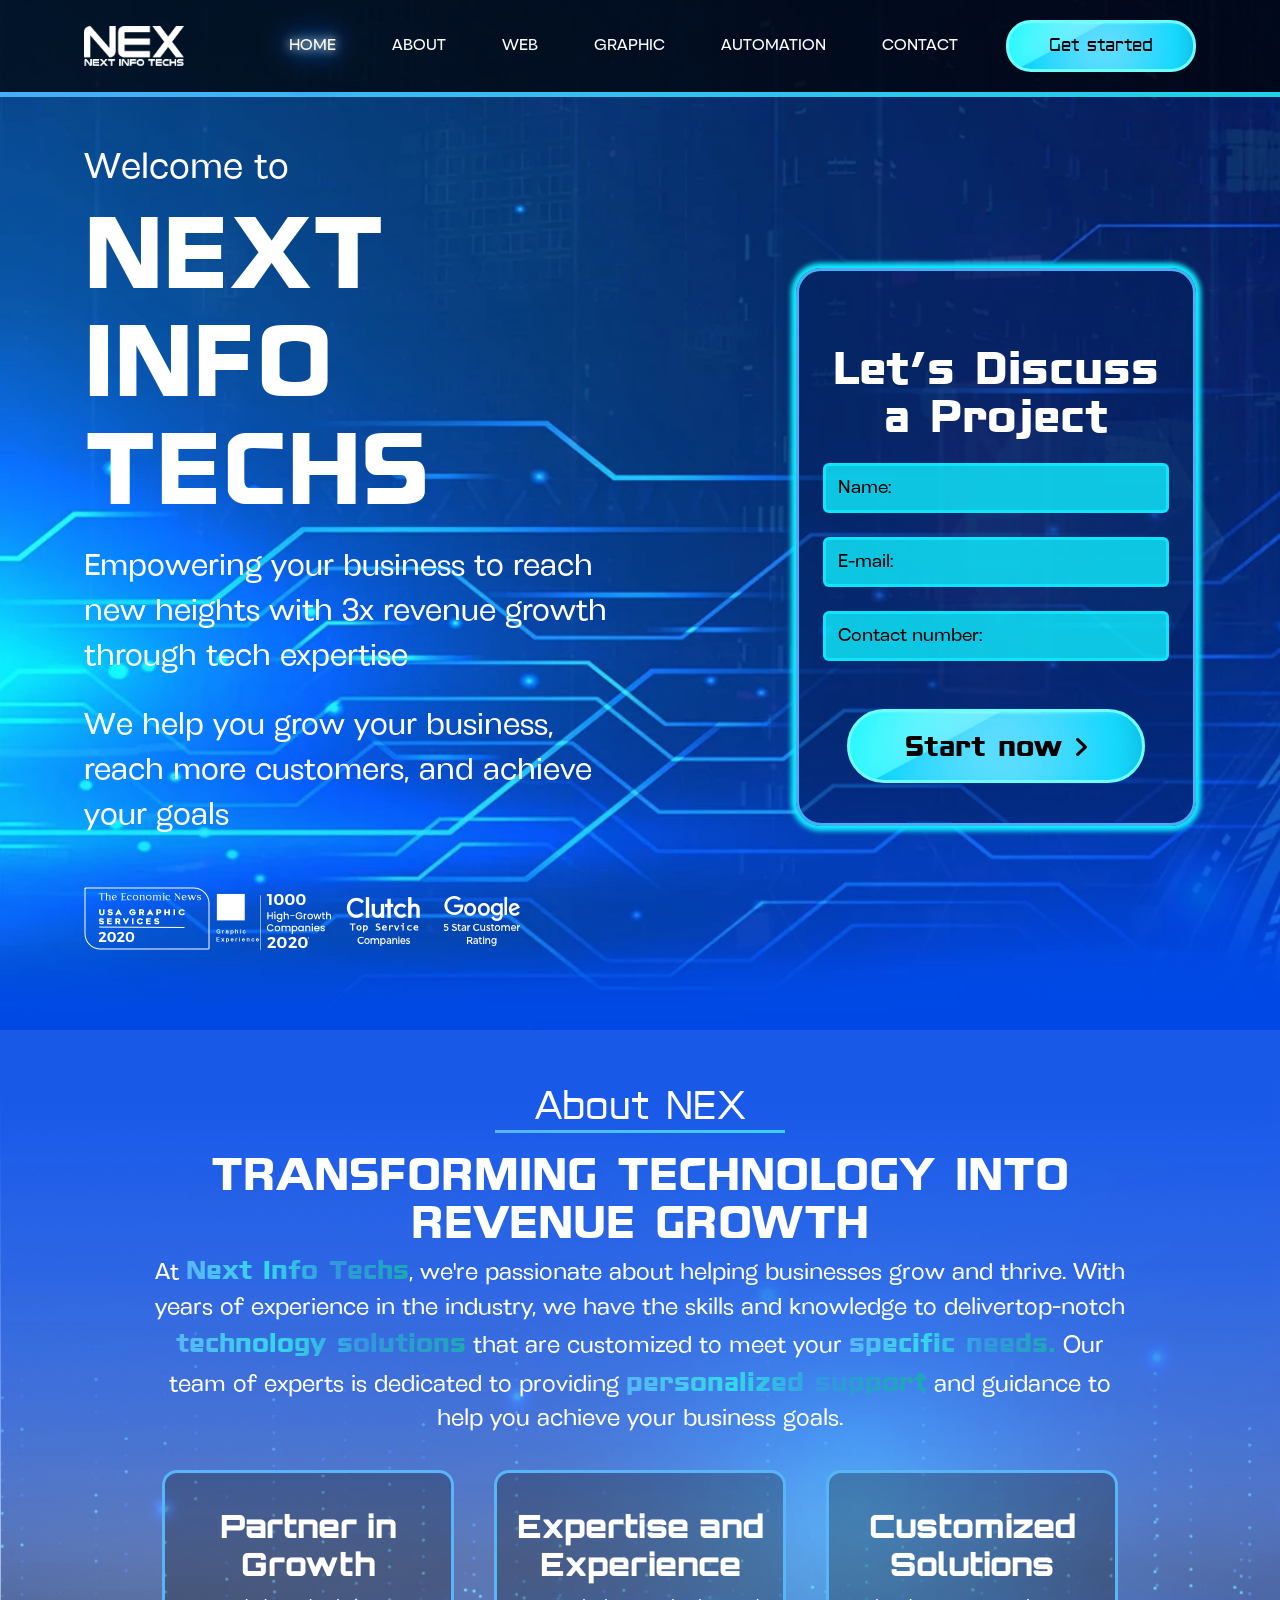
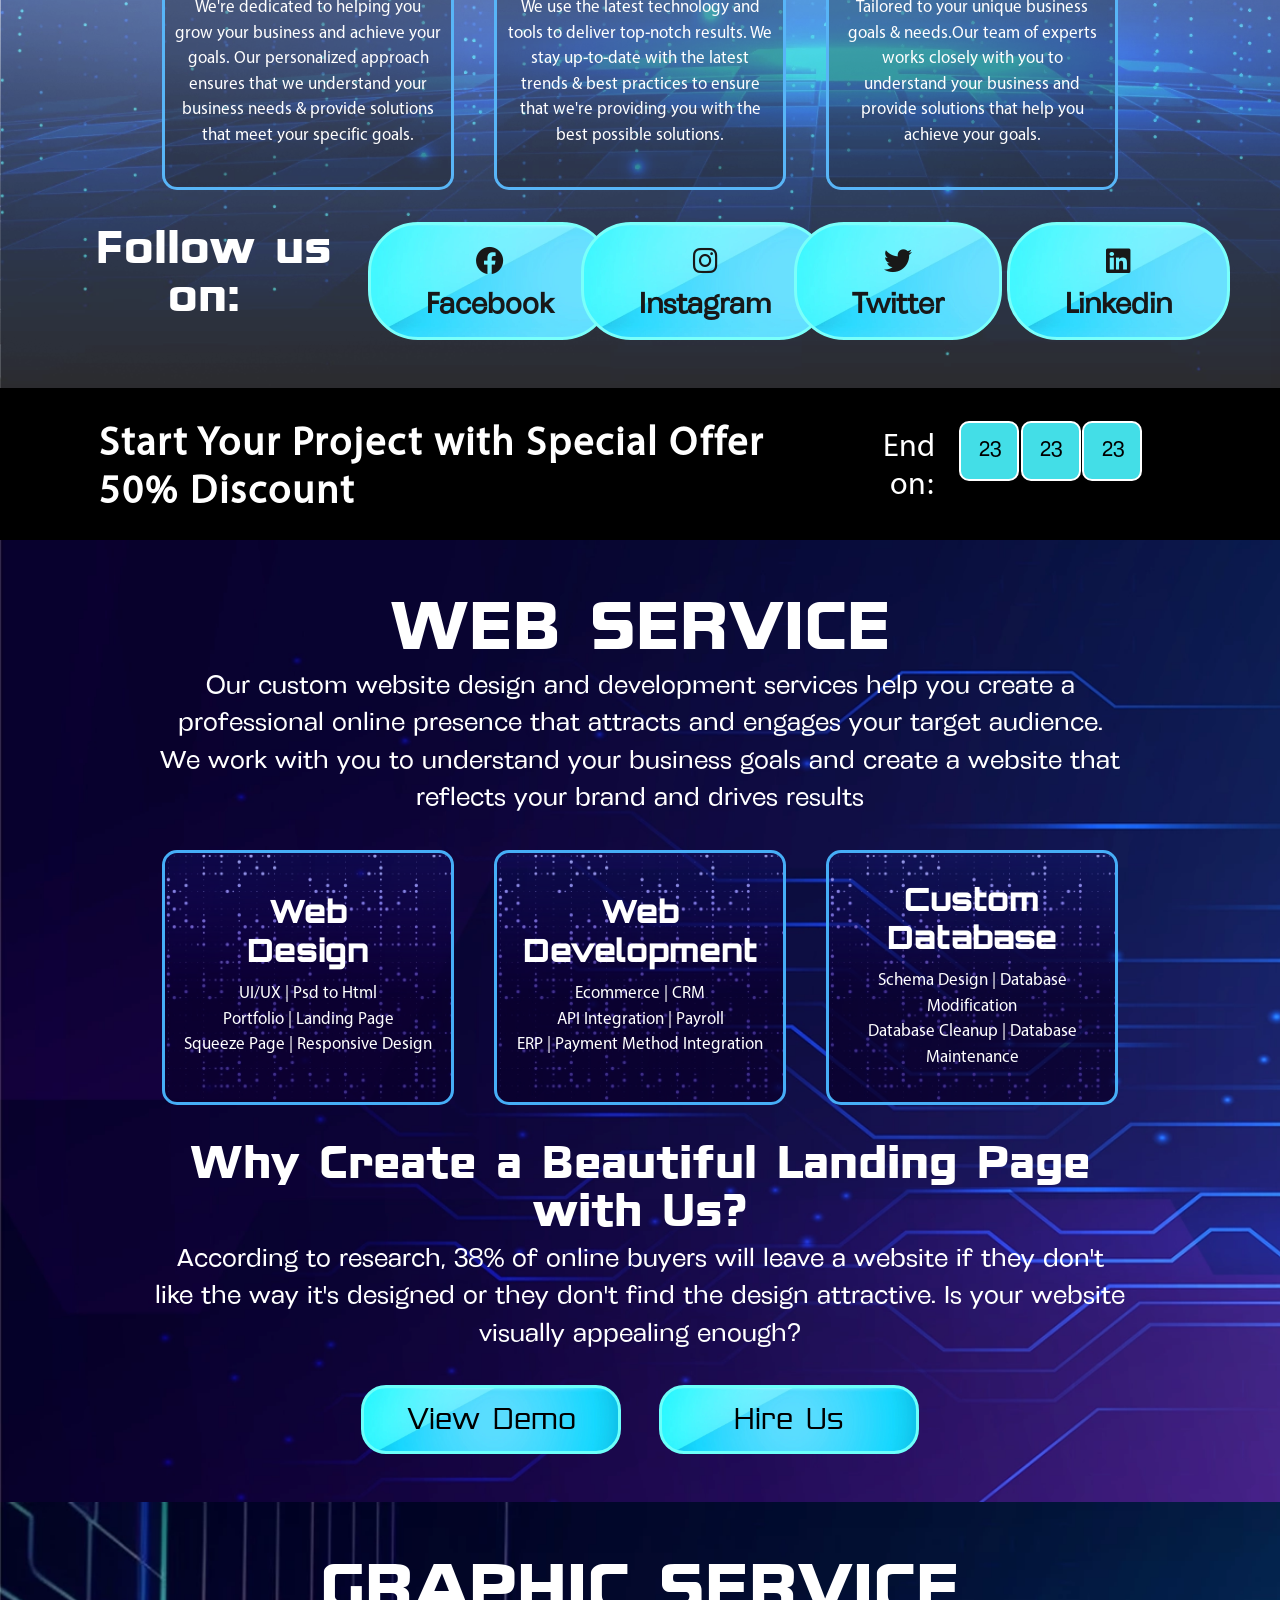
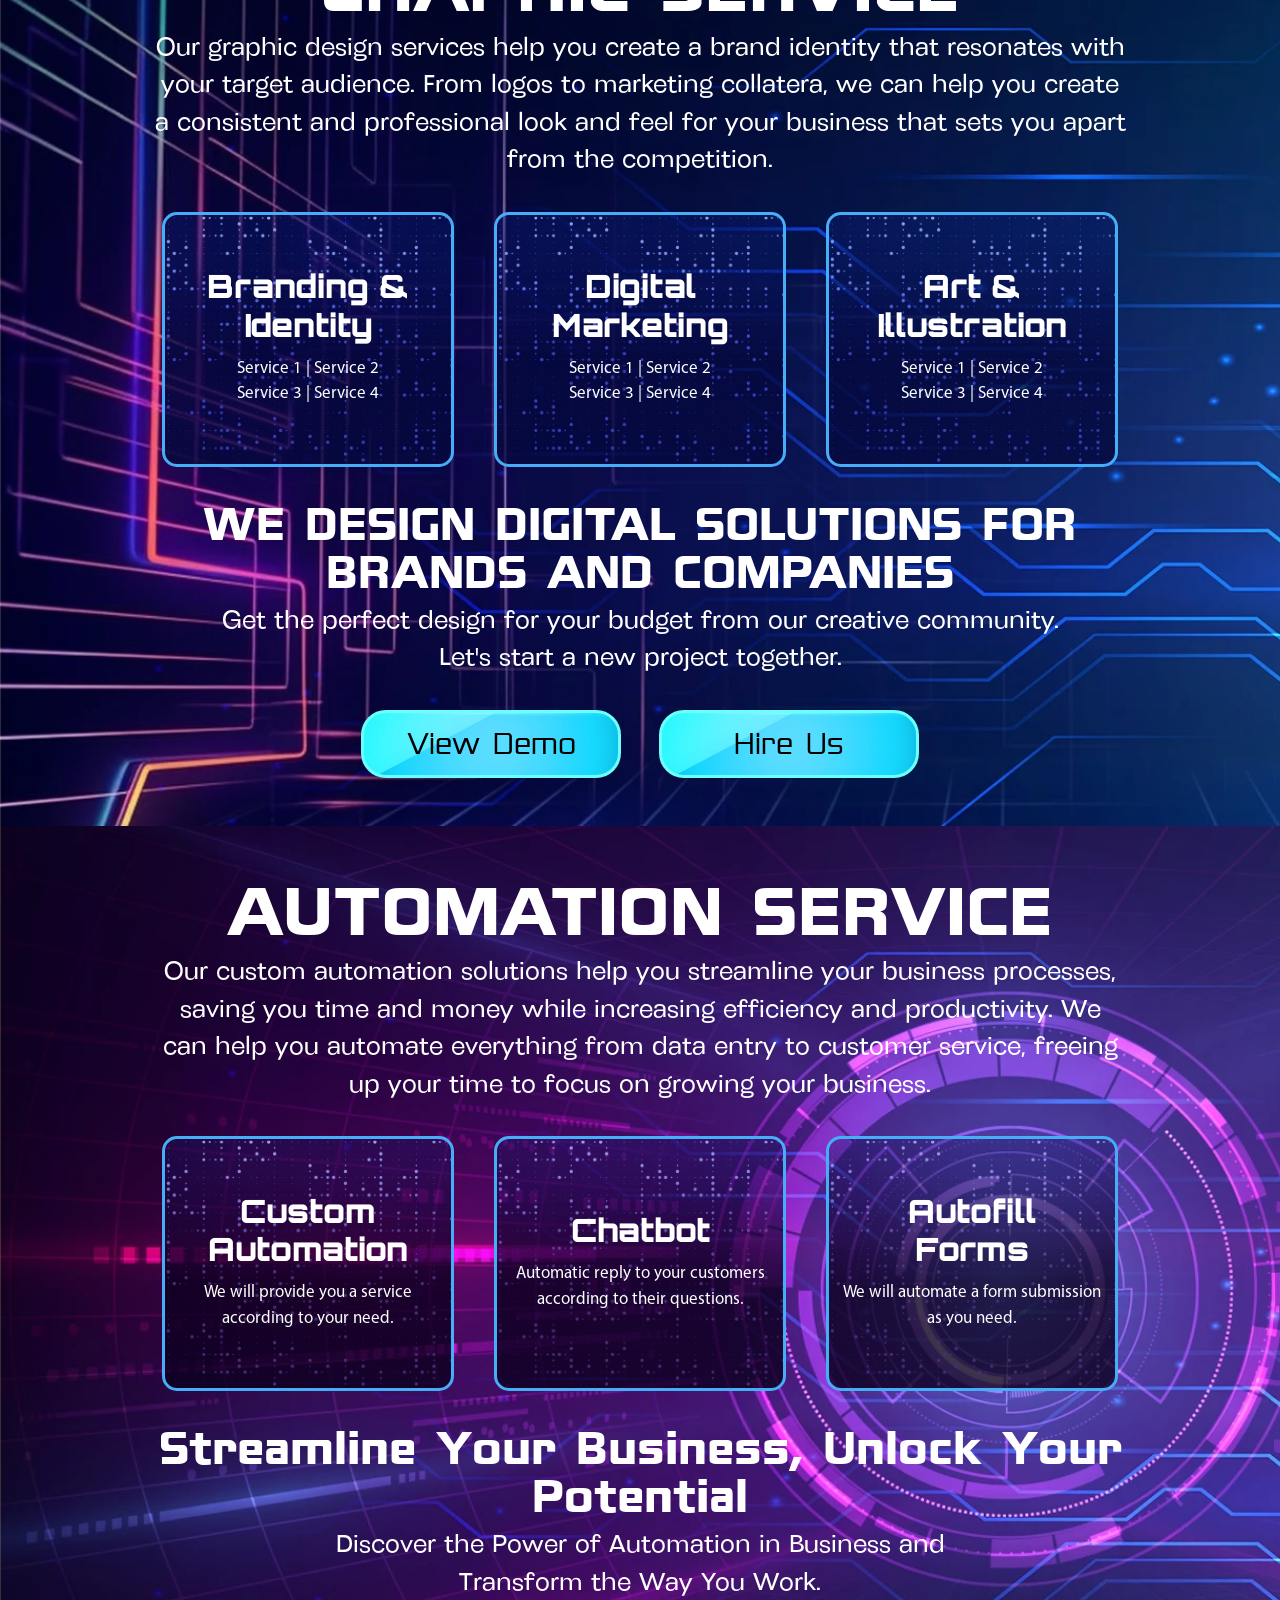
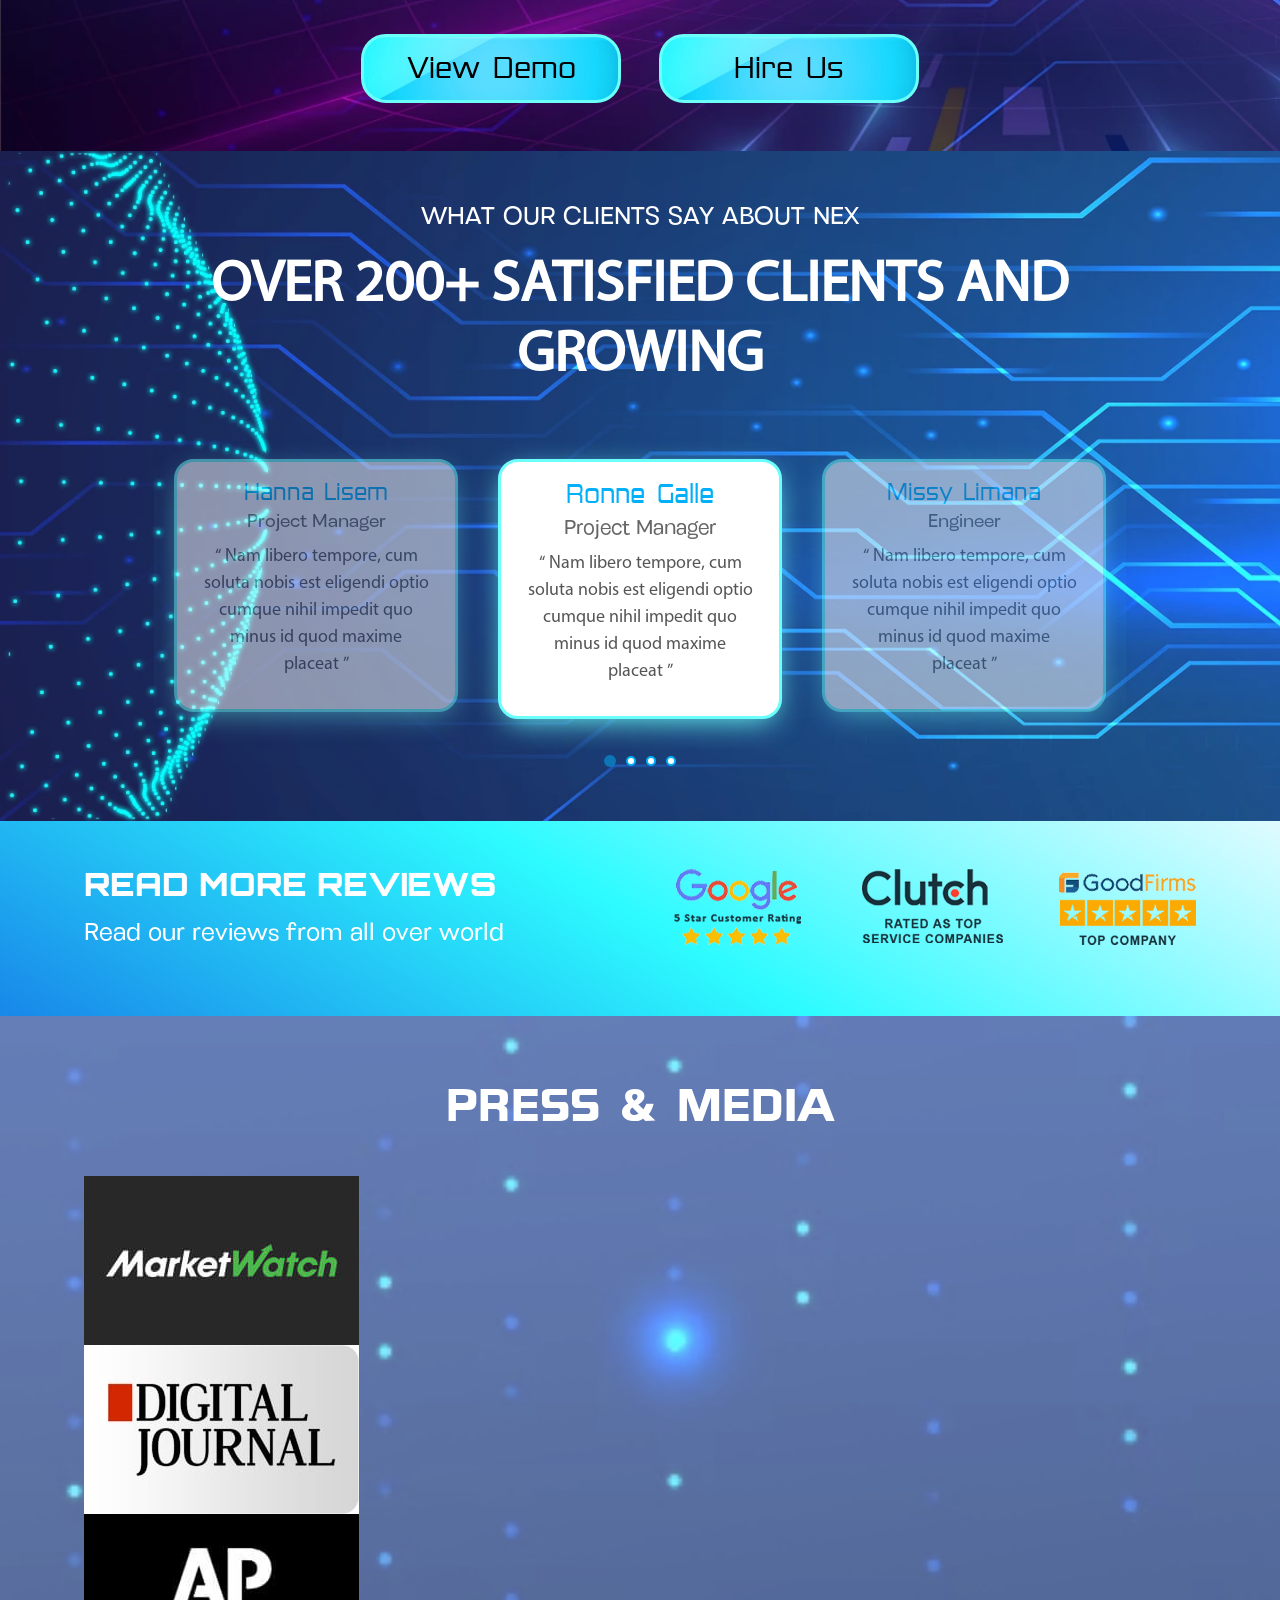
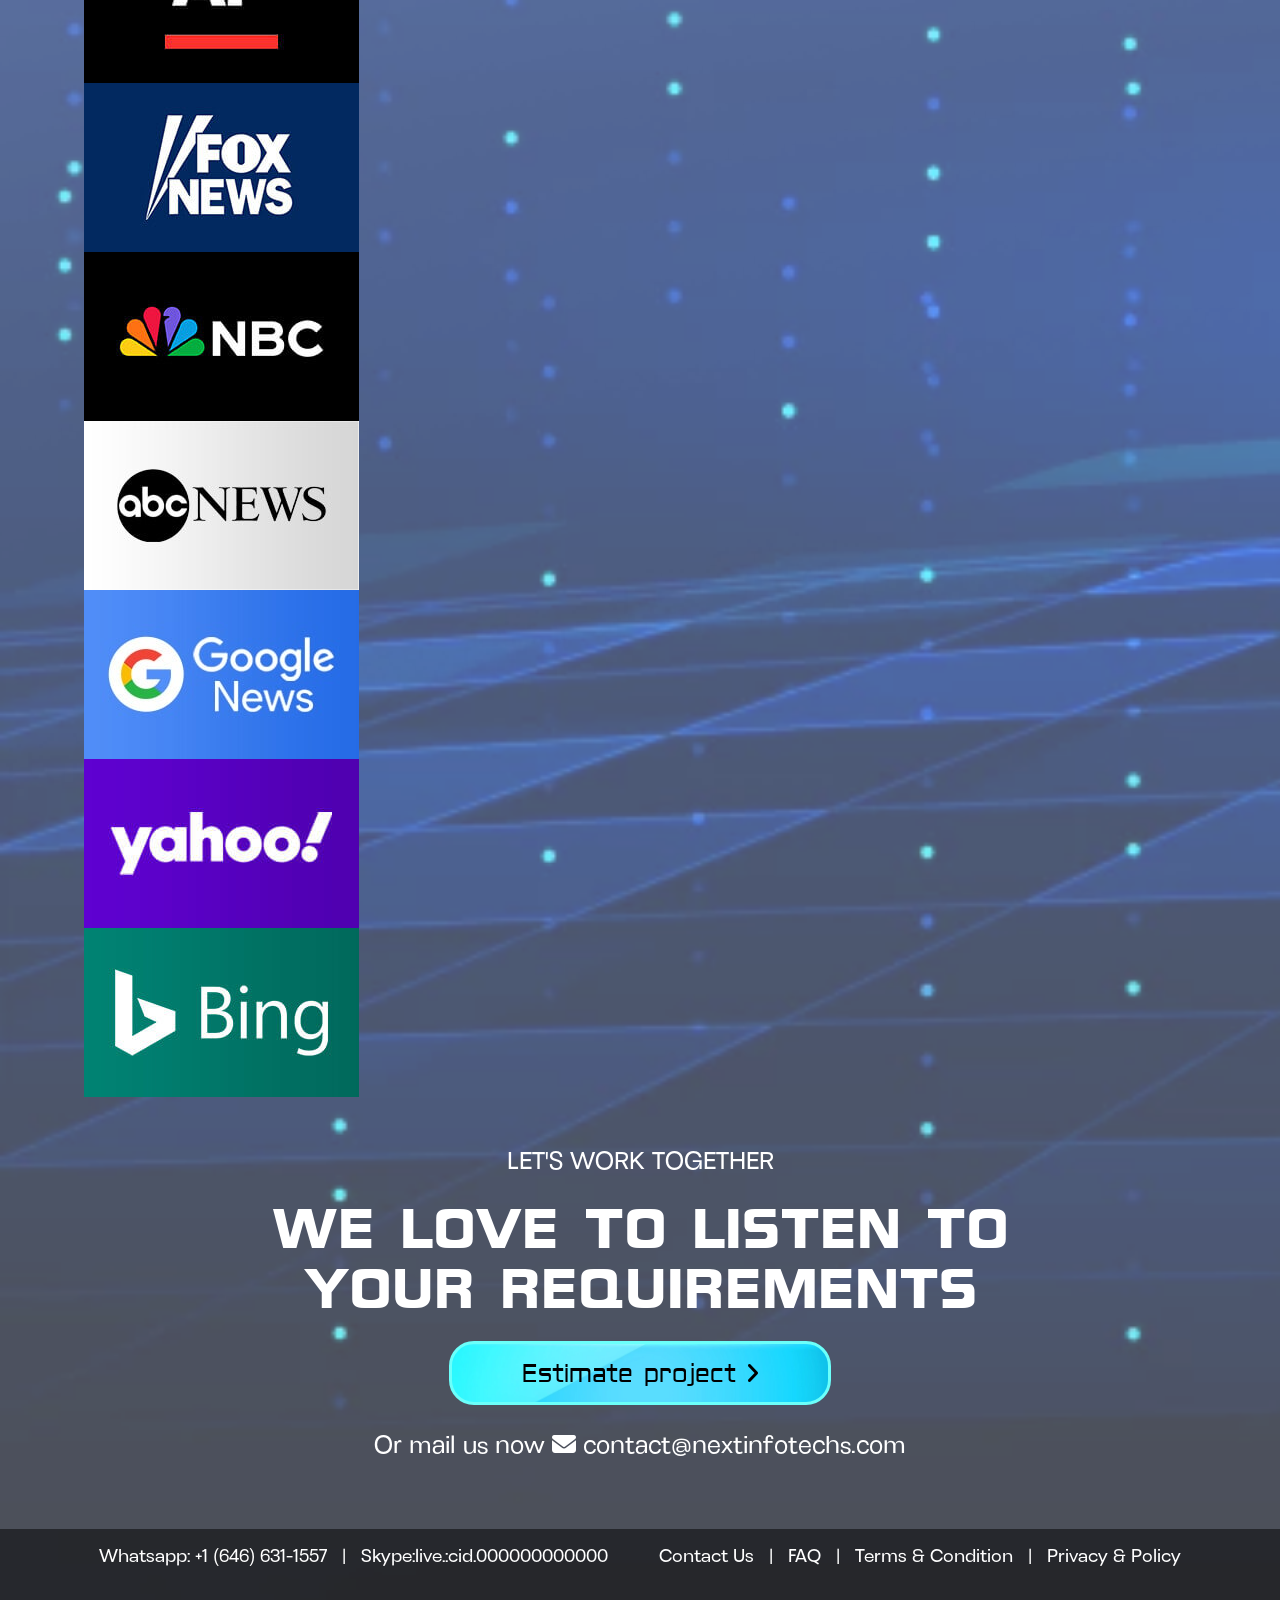
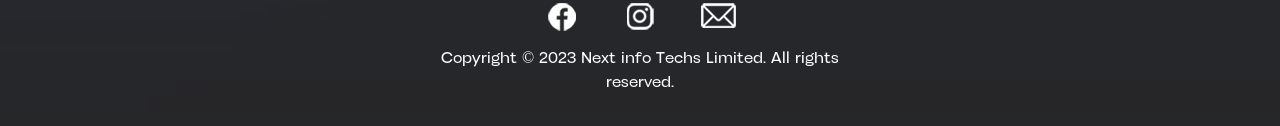
==== index.html @ b8fa1a30 "update home" ====
<!doctype html>
<html lang="en">
<head>
    <meta charset="utf-8">
    <meta content="width=device-width, initial-scale=1" name="viewport">

    <meta name="description" content="Next Info Techs (NEX) focus on delivering cutting-edge technology and exceptional customer service expertise in Web2, Web3, NFT, Database, website and landing page design, graphic design, and social media marketing, Next Info Techs offers a one-stop shop for all of a company's digital needs.">
    <meta name="keywords" content="AI, WEB2, WEB3, Automation, Next Info Tech">
    <meta name="author" content="Next Info Tech">

    <meta property="og:title" content="NEXT INFO TECHS | AI, WEB2, WEB3 & Automation TECH" />
    <meta property="og:description" content="Next Info Techs (NEX) focus on delivering cutting-edge technology and exceptional customer service expertise in Web2, Web3, NFT, Database, website and landing page design, graphic design, and social media marketing, Next Info Techs offers a one-stop shop for all of a company's digital needs." />
    <meta content="http://nextinfotechs.com/assets/images/desktop/background.png" property="og:image"/>
    <meta content="https://nextinfotechs.com/assets/images/desktop/background.png" property="og:image:secure_url"/>
    <meta content="image/png" property="og:image:type"/>
    <meta content="600" property="og:image:width"/>
    <meta content="400" property="og:image:height"/>
    <meta content="Next Info Techs Limited" property="og:image:alt"/>
    <meta content="Next Info Techs Limited" property="og:description"/>
    <meta content="https://nextinfotechs.com/" property="og:url"/>
    <meta content="website" property="og:type"/>


    <title>NEXT INFO TECHS | AI, WEB2, WEB3 & Automation TECH</title>
    <link href="assets/images/logo/favicon.ico" rel="icon" type="image/x-icon">

    <link href="assets/vendor/Bootstrap/css/bootstrap.min.css" rel="stylesheet"/>
    <link href="assets/vendor/OwlCarousel/css/owl.carousel.min.css" rel="stylesheet"/>
    <link href="assets/vendor/FontAwesome/css/all.min.css" rel="stylesheet"/>
    <link href="assets/css/style.css" rel="stylesheet"/>
</head>
<body>

<!-- Header Start -->
<header>
    <nav class="navbar navbar-expand-lg bg-nav fixed-top">
        <div class="container-fluid">
            <a class="navbar-brand" href="#"><img alt="" class="img-fluid next-logo"
                                                  src="assets/images/logo/NEXT-logo.png"/></a>
            <!--<div class="collapse-social-icons" style="position: inherit;margin-right: .75em;margin-left: auto">
                <form class="d-flex" role="search">
                    <a class="btn btn-success next-colapse-btn">Get started</a>
                </form>
            </div>-->
            <button aria-controls="navbarSupportedContent" aria-expanded="false" aria-label="Toggle navigation"
                    class="navbar-toggler" data-bs-target="#navbarSupportedContent"
                    data-bs-toggle="collapse" type="button">
                <i class="fa-solid fa-bars next-mobile-menu"></i>
            </button>
            <div class="collapse navbar-collapse" id="navbarSupportedContent">
                <ul class="navbar-nav ms-auto mb-2 mb-lg-0" id="myNav">
                    <li class="nav-item active-nav">
                        <a class="nav-link" href="#home">HOME</a>
                    </li>
                    <li class="nav-item">
                        <a class="nav-link" href="#about">ABOUT</a>
                    </li>
                    <li class="nav-item">
                        <a class="nav-link" href="#web">WEB</a>
                    </li>
                    <li class="nav-item">
                        <a class="nav-link" href="#graphic">GRAPHIC</a>
                    </li>
                    <li class="nav-item">
                        <a class="nav-link" href="#automation">AUTOMATION</a>
                    </li>
                    <li class="nav-item">
                        <a class="nav-link" href="#contact">CONTACT</a>
                    </li>
                </ul>
                <form class="d-flex next-nav-icon" role="search">
                    <a class="btn btn-success next-btn-header"
                       href="https://api.whatsapp.com/message/VBCGRP7FAFCOD1?autoload=1&app_absent=0">
                        Get started
                    </a>
                </form>
            </div>
        </div>
    </nav>
</header>
<!-- Header End -->

<!-- Banner Start -->
<section class="next-banner" id="home">
    <div class="container-fluid">
        <div class="row pt-5">
            <div class="col-lg-6 text-lg-start text-center">
                <p class="next-banner-content-header">
                    Welcome to
                </p>
                <h1 class="next-banner-header">
                    NEXT INFO TECHS
                </h1>
                <p class="next-banner-content mt-4">
                    Empowering your business to reach new heights with 3x
                    revenue growth through tech expertise
                </p>
                <p class="next-banner-content mt-4">
                    We help you grow your business, reach more customers,
                    and achieve your goals
                </p>
                <img alt="" class="img-fluid mt-4 pt-2" src="assets/images/home/logo.png"/>
            </div>
            <div class="col-lg-6 mt-lg-0 mt-5 d-flex justify-content-center justify-content-lg-end align-items-center">
                <div class="row">
                    <div class="col-lg-12 ms-auto">
                        <div class="card p-4 text-center next-form-card">
                            <h1 class="mb-4 pt-5">
                                Let's Discuss<br/>
                                a Project
                            </h1>
                            <input class="form-control mb-4 next-form-input" placeholder="Name:" type="text"/>
                            <input class="form-control mb-4 next-form-input" placeholder="E-mail:" type="text"/>
                            <input class="form-control mb-5 next-form-input" placeholder="Contact number:" type="text"/>
                            <a class="btn btn-success next-banner-btn me-4 ms-4" href="#">
                                Start now <i class="fa-solid fa-angle-right"></i>
                            </a>
                            <div class="pb-3"></div>
                        </div>
                    </div>
                </div>
            </div>
        </div>
    </div>
</section>
<!-- Banner End -->

<!-- About Start -->
<section class="next-about" id="about">
    <div class="container pt-5 text-center">
        <p class="next-about-content-header">About NEX</p>
        <h1 class="next-about-header mt-3">
            TRANSFORMING TECHNOLOGY INTO<br/>
            REVENUE GROWTH
        </h1>
        <p class="next-about-content">
            At <span class="next-primary-color">Next Info Techs</span>, we're passionate about helping businesses grow
            and thrive. With years of
            experience in the industry, we have the skills and knowledge to delivertop-notch
            <span class="next-primary-color">technology solutions</span> that are customized to meet your
            <span class="next-primary-color">specific needs.</span> Our team
            of experts is dedicated to
            providing <span class="next-primary-color">personalized support</span> and guidance to help you achieve your
            business goals.
        </p>

        <div class="row text-start mt-4 text-center">
            <div class="col-xl-4 mb-xl-0 mb-4">
                <div class="next-about-card d-flex justify-content-center align-items-center">
                    <div class="next-about-card-body">
                        <h5 class="card-title next-card-title">
                            Partner in<br/>
                            Growth
                        </h5>
                        <p class="card-text mt-2 next-card-content">
                            We're dedicated to helping you grow your
                            business and achieve your goals. Our
                            personalized approach ensures that we
                            understand your business needs & provide
                            solutions that meet your specific goals.
                        </p>
                    </div>
                </div>
            </div>
            <div class="col-xl-4 mb-xl-0 mb-4">
                <div class="next-about-card d-flex justify-content-center align-items-center">
                    <div class="next-about-card-body">
                        <h5 class="card-title next-card-title">
                            Expertise and<br/>
                            Experience
                        </h5>
                        <p class="card-text mt-2 next-card-content">
                            We use the latest technology and tools to
                            deliver top-notch results. We stay
                            up-to-date with the latest trends & best
                            practices to ensure that we're providing
                            you with the best possible solutions.
                        </p>
                    </div>
                </div>
            </div>
            <div class="col-xl-4 mb-xl-0 mb-4">
                <div class="next-about-card d-flex justify-content-center align-items-center">
                    <div class="next-about-card-body">
                        <h5 class="card-title next-card-title">
                            Customized<br/>
                            Solutions
                        </h5>
                        <p class="card-text mt-2 next-card-content">
                            Tailored
                            to your unique business goals & needs.Our
                            team of experts works closely with you
                            to understand your business and provide
                            solutions that help you achieve your goals.
                        </p>
                    </div>
                </div>
            </div>
        </div>

    </div>
    <div class="container-fluid pb-5 text-center">
        <div class="row mt-4">
            <div class="col-lg-3">
                <h1 class="next-about-header-3">
                    <span class="next-jura">Follow us on:&nbsp;</span>
                </h1>
            </div>
            <div class="col-lg-9">
                <div class="row">
                    <div class="col-lg-3 col-6 order-lg-0 order-0">
                        <a class="btn btn-success next-about-btn"
                           href="#">
                            <i class="fa-brands fa-facebook"></i> Facebook
                        </a>
                    </div>
                    <div class="col-lg-3 col-6 order-lg-1 order-2">
                        <a class="btn btn-success next-about-btn"
                           href="#">
                            <i class="fa-brands fa-instagram"></i> Instagram
                        </a>
                    </div>
                    <div class="col-lg-3 col-6 order-lg-2 order-1">
                        <a class="btn btn-success next-about-btn"
                           href="#">
                            <i class="fa-brands fa-twitter"></i> Twitter
                        </a>
                    </div>
                    <div class="col-lg-3 col-6 order-lg-3 order-3">
                        <a class="btn btn-success next-about-btn"
                           href="#">
                            <i class="fa-brands fa-linkedin"></i> Linkedin
                        </a>
                    </div>
                </div>
            </div>
        </div>
    </div>
</section>
<!-- About End -->

<!-- Offer Start -->
<section class="next-offer">
    <div class="container-fluid" style="margin-top: 18px">
        <div class="row text-lg-start text-center">
            <div class="col-lg-8">
                <h1 class="next-hebrew">Start Your Project with Special Offer 50% Discount</h1>
            </div>
            <div class="col-lg-4 text-end mt-lg-0 mt-3">
                <div class="row">
                    <div class="col-4">
                        <h2 class="next-hebrew-regular pt-lg-2 pt-3">End on:</h2>
                    </div>
                    <div class="col-2">
                        <div class="next-time">23</div>
                    </div>
                    <div class="col-2">
                        <div class="next-time">23</div>
                    </div>
                    <div class="col-2">
                        <div class="next-time">23</div>
                    </div>
                </div>
            </div>
        </div>
    </div>
</section>
<!-- Offer End -->

<!-- Web Start -->
<section class="next-web" id="web">
    <div class="container pt-5 pb-5 text-center">
        <h1 class="next-work-title">
            WEB SERVICE
        </h1>
        <p class="next-work-content">
            Our custom website design and development services help you create a
            professional online presence that attracts and engages your target audience.
            We work with you to understand your business goals and
            create a website that reflects your brand and drives results
        </p>
        <div class="row text-start mt-4 text-center">
            <div class="col-xl-4 mb-4">
                <div class="next-web-card d-flex justify-content-center align-items-center">
                    <div class="next-web-card-body">
                        <h5 class="card-title next-card-title">
                            Web<br/>
                            Design
                        </h5>
                        <p class="card-text mt-2 next-card-content text-center">
                            UI/UX | Psd to Html
                            <br/>
                            Portfolio | Landing Page
                            <br/>
                            Squeeze Page | Responsive Design
                        </p>
                    </div>
                </div>
            </div>
            <div class="col-xl-4 mb-4">
                <div class="next-web-card d-flex justify-content-center align-items-center">
                    <div class="next-web-card-body">
                        <h5 class="card-title next-card-title">
                            Web<br/>
                            Development
                        </h5>
                        <p class="card-text mt-2 next-card-content">
                            Ecommerce | CRM
                            <br/>
                            API Integration | Payroll
                            <br/>
                            ERP | Payment Method Integration
                        </p>
                    </div>
                </div>
            </div>
            <div class="col-xl-4 mb-4">
                <div class="next-web-card d-flex justify-content-center align-items-center">
                    <div class="next-web-card-body">
                        <h5 class="card-title next-card-title">
                            Custom<br/>
                            Database
                        </h5>
                        <p class="card-text mt-2 next-card-content">
                            Schema Design | Database Modification
                            <br/>
                            Database Cleanup | Database Maintenance
                        </p>
                    </div>
                </div>
            </div>
        </div>
        <h1 class="next-work-title-footer">
            Why Create a Beautiful Landing Page with Us?
        </h1>
        <p class="next-work-content">
            According to research, 38% of online buyers will leave a website if they don't like the way it's designed or
            they don't find the design attractive. Is your website visually appealing enough?
        </p>
        <a class="btn btn-success next-btn mt-3 me-lg-3 me-0"
           href="#">
            View Demo
        </a>
        <a class="btn btn-success next-btn mt-3 ms-lg-3 ms-0"
           href="#">
            Hire Us
        </a>
    </div>
</section>
<!-- Web End -->

<!-- Graphic Start -->
<section class="next-graphic" id="graphic">
    <div class="container pt-5 pb-5 text-center">
        <h1 class="next-work-title">
            GRAPHIC SERVICE
        </h1>
        <p class="next-work-content">
            Our graphic design services help you create a brand identity that
            resonates with your target audience. From logos to marketing collatera,
            we can help you create a consistent and professional look and
            feel for your business that sets you apart from the competition.
        </p>
        <div class="row text-start mt-4 text-center">
            <div class="col-xl-4 mb-4">
                <div class="next-graphic-card d-flex justify-content-center align-items-center">
                    <div class="next-graphic-card-body">
                        <h5 class="card-title next-card-title">
                            Branding &<br/>
                            Identity
                        </h5>
                        <p class="card-text mt-2 next-card-content">
                            Service 1 | Service 2
                            <br/>
                            Service 3 | Service 4
                        </p>
                    </div>
                </div>
            </div>
            <div class="col-xl-4 mb-4">
                <div class="next-graphic-card d-flex justify-content-center align-items-center">
                    <div class="next-graphic-card-body">
                        <h5 class="card-title next-card-title">
                            Digital<br/>
                            Marketing
                        </h5>
                        <p class="card-text mt-2 next-card-content">
                            Service 1 | Service 2
                            <br/>
                            Service 3 | Service 4
                        </p>
                    </div>
                </div>
            </div>
            <div class="col-xl-4 mb-4">
                <div class="next-graphic-card d-flex justify-content-center align-items-center">
                    <div class="next-graphic-card-body">
                        <h5 class="card-title next-card-title">
                            Art &<br/>
                            Illustration
                        </h5>
                        <p class="card-text mt-2 next-card-content">
                            Service 1 | Service 2
                            <br/>
                            Service 3 | Service 4
                        </p>
                    </div>
                </div>
            </div>
        </div>
        <h1 class="next-work-title-footer">
            WE DESIGN DIGITAL SOLUTIONS FOR BRANDS AND COMPANIES
        </h1>
        <p class="next-work-content">
            Get the perfect design for your budget from our creative community.<br/>
            Let's start a new project together.
        </p>
        <a class="btn btn-success next-btn mt-3 me-lg-3 me-0"
           href="#">
            View Demo
        </a>
        <a class="btn btn-success next-btn mt-3 ms-lg-3 ms-0"
           href="#">
            Hire Us
        </a>
    </div>
</section>
<!-- Graphic End -->

<!-- Ai Start -->
<section class="next-ai" id="automation">
    <div class="container pt-5 pb-5 text-center">
        <h1 class="next-work-title">
            AUTOMATION SERVICE
        </h1>
        <p class="next-work-content">
            Our custom automation solutions help you streamline your business processes,
            saving you time and money while increasing efficiency and productivity.
            We can help you automate everything from data entry to customer service,
            freeing up your time to focus on growing your business.
        </p>
        <div class="row text-start mt-4 text-center">
            <div class="col-xl-4 mb-4">
                <div class="next-ai-card d-flex justify-content-center align-items-center">
                    <div class="next-ai-card-body">
                        <h5 class="card-title next-card-title">
                            Custom<br/>
                            Automation
                        </h5>
                        <p class="card-text mt-2 next-card-content">
                            We will provide you a service
                            <br/>
                            according to your need.
                        </p>
                    </div>
                </div>
            </div>
            <div class="col-xl-4 mb-4">
                <div class="next-ai-card d-flex justify-content-center align-items-center">
                    <div class="next-ai-card-body">
                        <h5 class="card-title next-card-title">
                            Chatbot<br/>
                        </h5>
                        <p class="card-text mt-2 next-card-content">
                            Automatic reply to your customers
                            <br/>
                            according to their questions.
                        </p>
                    </div>
                </div>
            </div>
            <div class="col-xl-4 mb-4">
                <div class="next-ai-card d-flex justify-content-center align-items-center">
                    <div class="next-ai-card-body">
                        <h5 class="card-title next-card-title">
                            Autofill<br/>
                            Forms
                        </h5>
                        <p class="card-text mt-2 next-card-content">
                            We will automate a form submission
                            <br/>
                            as you need.
                        </p>
                    </div>
                </div>
            </div>
        </div>
        <h1 class="next-work-title-footer">
            Streamline Your Business, Unlock Your Potential
        </h1>
        <p class="next-work-content">
            Discover the Power of Automation in Business and<br/>
            Transform the Way You Work.
        </p>
        <a class="btn btn-success next-btn mt-3 me-lg-3 me-0"
           href="#">
            View Demo
        </a>
        <a class="btn btn-success next-btn mt-3 ms-lg-3 ms-0"
           href="#">
            Hire Us
        </a>
    </div>
</section>
<!-- Ai End -->

<!-- Review Start -->
<section class="next-review" id="review">
    <div class="container pt-5 pb-5 text-center">
        <p class="next-work-content">
            WHAT OUR CLIENTS SAY ABOUT NEX
        </p>
        <h1 class="next-review-title">
            OVER 200+ SATISFIED CLIENTS AND GROWING
        </h1>
        <div class="row">
            <div class="col-lg-12">
                <div class="gtco-testimonials">
                    <div class="owl-carousel owl-carousel1 owl-theme">
                        <div>
                            <div class="card text-center">
                                <div class="card-body">
                                    <h5>Ronne Galle <br/>
                                        <span> Project Manager </span>
                                    </h5>
                                    <p class="card-text">“ Nam libero tempore, cum soluta nobis est eligendi optio
                                        cumque nihil
                                        impedit quo minus id quod maxime placeat ” </p>
                                </div>
                            </div>
                        </div>
                        <div>
                            <div class="card text-center">
                                <div class="card-body">
                                    <h5>Missy Limana<br/>
                                        <span> Engineer </span>
                                    </h5>
                                    <p class="card-text">“ Nam libero tempore, cum soluta nobis est eligendi optio
                                        cumque nihil
                                        impedit quo minus id quod maxime placeat ” </p>
                                </div>
                            </div>
                        </div>
                        <div>
                            <div class="card text-center">
                                <div class="card-body">
                                    <h5>Martha Brown<br/>
                                        <span> Project Manager </span>
                                    </h5>
                                    <p class="card-text">“ Nam libero tempore, cum soluta nobis est eligendi optio
                                        cumque nihil
                                        impedit quo minus id quod maxime placeat ” </p>
                                </div>
                            </div>
                        </div>
                        <div>
                            <div class="card text-center">
                                <div class="card-body">
                                    <h5>Hanna Lisem<br/>
                                        <span> Project Manager </span>
                                    </h5>
                                    <p class="card-text">“ Nam libero tempore, cum soluta nobis est eligendi optio
                                        cumque nihil
                                        impedit quo minus id quod maxime placeat ” </p>
                                </div>
                            </div>
                        </div>
                    </div>
                </div>
            </div>
        </div>
    </div>
</section>
<!-- Review End -->

<!-- Read Review Start -->
<section class="next-review-start">
    <div class="container-fluid pt-5 pb-5">
        <div class="row">
            <div class="col-lg-6">
                <h2 class="next-review-start-title">
                    READ MORE REVIEWS
                </h2>
                <p class="next-review-start-content">
                    Read our reviews from all over world
                </p>
            </div>
            <div class="col-lg-6 text-end">
                <img alt="" class="img-fluid" src="assets/images/review/logo.png"/>
            </div>
        </div>
    </div>
</section>
<!-- Read Review End -->

<!-- Footer Start -->
<section class="next-footer" id="contact">
    <!-- Press Start -->
    <section class="container-fluid">
        <div class="row">
            <div class="col-lg-12 mt-3">
                <div class="mt-5 mb-5">
                    <div class="text-center next-section-title">
                        <h1>PRESS & MEDIA</h1>
                    </div>
                </div>
            </div>
            <div class="col-lg-12">
                <section class="customer-logos slider">
                    <div class="slide"><img src="assets/images/press/1.jpg"></div>
                    <div class="slide"><img src="assets/images/press/2.jpg"></div>
                    <div class="slide"><img src="assets/images/press/3.jpg"></div>
                    <div class="slide"><img src="assets/images/press/4.jpg"></div>
                    <div class="slide"><img src="assets/images/press/5.jpg"></div>
                    <div class="slide"><img src="assets/images/press/6.jpg"></div>
                    <div class="slide"><img src="assets/images/press/7.jpg"></div>
                    <div class="slide"><img src="assets/images/press/8.jpg"></div>
                    <div class="slide"><img src="assets/images/press/9.jpg"></div>
                </section>
            </div>
        </div>
    </section>
    <!-- Press End -->
    <div class="container pt-5 pb-5 text-center">
        <p class="next-footer-content">
            LET'S WORK TOGETHER
        </p>
        <h1 class="next-footer-title">
            WE LOVE TO LISTEN TO <br/>
            YOUR REQUIREMENTS
        </h1>
        <a class="btn btn-success next-btn-footer mt-3" href="#">
            Estimate project <i class="fa-solid fa-angle-right"></i>
        </a>
        <p class="mt-4 next-footer-call">Or mail us now <i class="fa-solid fa-envelope"></i> contact@nextinfotechs.com
        </p>
    </div>
    <div class="next-footer-social">
        <div class="container-fluid">
            <div class="row">
                <div class="col-lg-6 text-lg-start text-center">
                    <p class="next-footer-social-text">
                        <a class="footer-nav-link" href="https://api.whatsapp.com/message/VBCGRP7FAFCOD1?autoload=1&app_absent=0">
                            Whatsapp:  +1 (646) 631-1557
                        </a>
                        &nbsp;
                        |
                        &nbsp;
                        <a class="footer-nav-link" href="#">
                            Skype:live.:cid.000000000000
                        </a>
                    </p>
                </div>
                <div class="col-lg-6 text-lg-end text-center">
                    <p class="next-footer-social-text">
                        <a class="footer-nav-link" href="#">
                            Contact Us
                        </a>
                        &nbsp;
                        |
                        &nbsp;
                        <a class="footer-nav-link" href="#">
                            FAQ
                        </a>
                        &nbsp;
                        |
                        &nbsp;
                        <a class="footer-nav-link" href="#">
                            Terms & Condition
                        </a>
                        &nbsp;
                        |
                        &nbsp;
                        <a class="footer-nav-link" href="#">
                            Privacy & Policy
                        </a>
                    </p>
                </div>
            </div>
            <div class="container mt-3">
                <div class="row">
                    <div class="col-lg-6 mx-auto text-center">
                        <div class="row">
                            <div class="col-2 ms-auto">
                                <a href="https://www.facebook.com/">
                                    <img alt="" class="img-fluid" src="assets/images/contact/icon/facebook.png"/>
                                </a>
                            </div>
                            <div class="col-2">
                                <a href="https://www.instagram.com/">
                                    <img alt="" class="img-fluid" src="assets/images/contact/icon/instagram.png"/>
                                </a>
                            </div>
                            <div class="col-2 me-auto">
                                <a href="mailto:contatc@nextinfotechs.com">
                                    <img alt="" class="img-fluid" src="assets/images/contact/icon/email2.png"/>
                                </a>
                            </div>
                        </div>
                        <p class="mt-3 next-footer-copyright">
                            Copyright © 2023 Next info Techs Limited. All rights reserved.
                        </p>
                    </div>
                </div>
            </div>
        </div>
    </div>
</section>
<!-- Footer End -->

<script src="assets/vendor/Bootstrap/js/bootstrap.bundle.min.js"></script>
<script src="assets/vendor/jQuery/jquery-3.6.4.min.js"></script>
<script src="assets/vendor/OwlCarousel/js/owl.carousel.min.js"></script>
<script src='assets/vendor/Slick/slick.js'></script>
<script src="assets/js/main.js"></script>
</body>
</html>
---- assets/css/style.css ----
@font-face {
    font-family: 'AldotheApache';
    src: url('../fonts/AldotheApache.ttf');
}

@font-face {
    font-family: 'BomBerescorthalf';
    src: url('../fonts/BomBerescorthalf.ttf');
}

@font-face {
    font-family: 'HenjuBold';
    src: url('../fonts/HenjuBold.otf');
}

@font-face {
    font-family: 'BlackthornsBlack';
    src: url('../fonts/BlackthornsBlack.ttf');
}

@font-face {
    font-family: 'BlackthornsRegular';
    src: url('../fonts/BlackthornsRegular.ttf');
}

@font-face {
    font-family: 'MyriadHebrewRegular';
    src: url('../fonts/MyriadHebrewRegular.otf');
}

@font-face {
    font-family: 'OrbitronBlack';
    src: url('../fonts/OrbitronBlack.ttf');
}

@font-face {
    font-family: 'OrbitronBold';
    src: url('../fonts/OrbitronBold.ttf');
}

@font-face {
    font-family: 'TheAmbrosiaSociety';
    src: url('../fonts/TheAmbrosiaSociety.otf');
}

body {
    background-image: url("../images/bg/background.webp");
    background-size: cover;
    background-repeat: no-repeat;
    background-attachment: fixed;
}

nav {
    border-bottom: 5px solid;
    border-image: linear-gradient(45deg, #46aef7, #1dd5e6) 1;
}

.bg-nav {
    padding: 20px 0 20px 0;
    background: rgba(0, 0, 0, 0.7);
}

.nav-link {
    margin-right: 2.5em;
    color: white;
    font-family: 'HenjuBold', serif;
}

.nav-link:hover, .active-nav {
    color: white;
    text-shadow: 0 0 10px #fff, 0 0 20px #46aef7, 0 0 30px #46aef7, 0 0 40px #0361ac, 0 0 50px #0361ac, 0 0 60px #0361ac, 0 0 70px #0361ac;
}

.next-logo {
    width: 100px;
}

.next-circle-btn {
    border-radius: 50%;
    background-image: linear-gradient(140deg, #0dccff, #4760ff);
}

.next-circle-btn:hover {
    background-image: linear-gradient(140deg, #ffffff, #ffffff);
}

.next-btn-header {
    font-family: 'BlackthornsRegular', serif;
    border-radius: 25px;
    font-weight: 550;
    padding: 10px 40px 12px 40px;
    background: url("../images/button/btn.webp") no-repeat;
    background-size: cover;
    color: black;
    border:3px solid #6cfffa;
}

.next-btn-header:hover {
    background: url("../images/button/btn-h.webp") no-repeat;
    background-size: cover;
    color: white;
    border:3px solid #6cfffa;
}

.next-btn-footer {
    font-family: 'BlackthornsRegular', serif;
    border-radius: 25px;
    font-weight: 550;
    font-size: 23px;
    padding: 12px 70px 12px 70px;
    background: url("../images/button/btn.webp") no-repeat;
    background-size: cover;
    color: black;
    border:3px solid #6cfffa;
}

.next-btn-footer:hover {
    background: url("../images/button/btn-h.webp") no-repeat;
    background-size: cover;
    color: white;
    border:3px solid #6cfffa;
}

.next-btn {
    font-family: 'BlackthornsRegular', serif;
    border-radius: 25px;
    font-weight: 550;
    font-size: 27px;
    width: 260px;
    padding: 10px 40px 12px 40px;
    background: url("../images/button/btn.webp") no-repeat;
    background-size: cover;
    color: black;
    border:3px solid #6cfffa;
}

.next-btn:hover {
    background: url("../images/button/btn-h.webp") no-repeat;
    background-size: cover;
    color: white;
    border:3px solid #6cfffa;
}

.next-banner {
    background-image: url("../images/bg/intro.webp");
    background-size: cover;
    background-repeat: no-repeat;
    padding-top: 6rem;
    padding-bottom: 5rem;
}

.next-banner-header {
    font-family: 'BlackthornsBlack', serif;
    color: white;
    font-size: 90px;
}

.next-banner-content-header{
    font-family: 'HenjuBold', serif;
    font-size: 35px;
    color: white;
    margin-bottom: unset;
}

.next-banner-content {
    font-family: 'HenjuBold', serif;
    font-size: 30px;
    color: white;
}

.next-banner-btn {
    font-family: 'BlackthornsBlack', serif;
    border-radius: 50px;
    font-weight: 700;
    font-size: 25px;
    padding: 15px 55px;
    background: url("../images/button/btn.webp") no-repeat;
    background-size: cover;
    color: black;
    border:3px solid #6cfffa;
}

.next-banner-btn:hover {
    background: url("../images/button/btn-h.webp") no-repeat;
    background-size: cover;
    color: white;
    border:3px solid #6cfffa;
}

.next-banner-content-white {
    font-family: 'HenjuBold', serif;
    font-size: 28px;
    color: white;
}

.next-banner-content-blue {
    font-family: 'HenjuBold', serif;
    font-size: 28px;
    color: #0dccff;
}

.next-about {
    background-image: url("../images/bg/about-nex.webp");
    background-size: cover;
    background-repeat: no-repeat;
    opacity: 0.9;
}

.next-about-header, .next-about-header-2, .next-about-header-3 {
    font-family: 'BlackthornsBlack', serif;
    color: white;
}

.next-about-content-header {
    width: 290px;
    margin: auto;
    font-family: 'BlackthornsRegular', serif;
    font-size: 35px;
    color: white;
    border-bottom: 3px solid;
    border-image: linear-gradient(45deg, #46aef7, #1dd5e6) 1;

}

.next-about-content {
    font-family: 'HenjuBold', serif;
    font-size: 23px;
    color: white;
}

.next-primary-color {
    background-image: linear-gradient(to right,#46aef7 0%, #1dd5e6 36%, #1c8ddc 65%, #04a0ad 100%);
    font-family: 'BlackthornsBlack', serif;
    -webkit-text-fill-color: transparent;
    -webkit-background-clip: text;
    -webkit-animation: hue 6s infinite linear;
}

.next-mobile-menu{
    color: #1dd5e6;
}

@keyframes hue {
    0%{
        background-position: 0 0;
    }
    100%{
        background-position: 2000px 0;
    }
}

.next-jura {
    font-family: 'BlackthornsBlack', serif;
}

.next-hebrew {
    font-family: 'MyriadHebrewRegular', serif;
    font-weight: 900;
    letter-spacing: 2px;
}

.next-hebrew-regular {
    font-family: 'MyriadHebrewRegular', serif;
    font-weight: 400;
}

.next-about-card {
    border:3px solid #46aef7;
    border-radius: 15px;
    margin: 8px;
    height: 320px;
    color: white;
    background: rgba(0, 0, 0, 0.3);
}

.next-about-card-body {
    padding: 0 10px 0 10px;
}

.next-web-card {
    border:3px solid #46aef7;
    border-radius: 15px;
    margin: 8px;
    height: 255px;
    color: white;
    background: url('../images/card/web-n.webp') no-repeat;
    background-size: cover;
}

.next-web-card-body {
    padding: 0 10px 0 10px;
}

.next-web-card:hover {
    background: url('../images/card/web-h.webp') no-repeat;
    background-size: cover;
    color: black;
}

.next-graphic-card {
    border:3px solid #46aef7;
    border-radius: 15px;
    margin: 8px;
    height: 255px;
    color: white;
    background: url('../images/card/graphic-n.webp') no-repeat;
    background-size: cover;
}

.next-graphic-card-body {
    padding: 0 10px 0 10px;
}

.next-graphic-card:hover {
    background: url('../images/card/graphic-h.webp') no-repeat;
    background-size: cover;
    color: black;
}

.next-ai-card {
    border:3px solid #46aef7;
    border-radius: 15px;
    margin: 8px;
    height: 255px;
    color: white;
    background: url('../images/card/ai-n.webp') no-repeat;
    background-size: cover;
}

.next-ai-card-body {
    padding: 0 10px 0 10px;
}

.next-ai-card:hover {
    background: url('../images/card/ai-h.webp') no-repeat;
    background-size: cover;
    color: black;
}

.next-about-card-body:hover .next-logo-card-title {
    color: black;
}

.next-card-title {
    font-family: 'OrbitronBlack', serif;
    font-size: 32px;
}

.next-card-content {
    font-family: 'MyriadHebrewRegular', serif;
    font-size: 17px;
    font-weight: 400;
}

.next-card-link {
    font-family: 'HenjuBold', serif;
}

.next-logo-card-title {
    font-family: 'OrbitronBlack', serif;
    color: #01e4df;
}

.next-about-icon {
    height: 85px;
}

.next-about-btn {
    font-family: 'HenjuBold', serif;
    border-radius: 50px;
    font-weight: 700;
    font-size: 28px;
    padding: 18px 55px 10px 55px;
    background: url("../images/button/btn.webp") no-repeat;
    background-size: cover;
    color: black;
    border:3px solid #6cfffa;
}

.next-about-btn:hover {
    background: url("../images/button/btn-h.webp") no-repeat;
    background-size: cover;
    color: white;
    border:3px solid #6cfffa;
}

.next-offer{
    background: black;
    color: white;
    padding: 15px;
}

.next-time{
    margin: auto;
    background: #43dee7;
    border: 2px solid white;
    border-radius: 10px;
    padding: 13px 12px 15px 13px;
    height: 60px;
    width: 60px;
    text-align: center;
    font-size: 20px;
    color: black;
    font-family: 'HenjuBold',Serif;
}

.next-services {
    background-image: linear-gradient(270deg, #00a0b0d1, #2f68a2d1);
}

.next-service-title {
    font-family: 'OrbitronBlack', serif;
    color: white;
    font-size: 50px;
}

.next-service-content {
    font-family: 'HenjuBold', serif;
    color: white;
}

.next-choose-us {
    background: rgba(2, 4, 27, 0.9);
}

.next-choose-bg {
    background: url("../images/why-choose-us/bg.png") no-repeat;
    background-size: cover;
    height: 920px;
}

.next-why-choose-content {
    font-family: 'HenjuBold', serif;
    color: white;
}

.next-why-choose-title {
    font-family: 'BlackthornsBlack', serif;
    color: white;
}

.next-why-choose-card-title {
    font-family: 'BlackthornsBlack', serif;
    color: #01e4df;
}

.next-why-choose-card-content {
    font-family: 'HenjuBold', serif;
    color: white;
}

.next-web {
    background: url("../images/bg/web.webp") no-repeat;
    background-size: cover;
}

.next-graphic {
    background: url("../images/bg/graphic.webp") no-repeat;
    background-size: cover;
}

.next-ai {
    background: url("../images/bg/ai.webp") no-repeat;
    background-size: cover;
}

.next-work-gallery-big {
    border-image: url('../images/work/1.png') 20;
    border-style: solid;
    border-width: 12px 40px 14px 40px;
}

.next-work-gallery-small {
    border-image: url('../images/work/2.png') 20;
    border-style: solid;
    border-width: 12px 40px 14px 40px;
}

.next-work-content {
    font-family: 'HenjuBold', serif;
    font-size: 25px;
    color: white;
}

.next-work-title {
    font-family: 'BlackthornsBlack', serif;
    color: white;
    font-size: 60px;
}

.next-review-title {
    font-family: 'MyriadHebrewRegular', serif;
    color: white;
    font-size: 58px;
    font-weight: 700;
}

.next-work-title-footer {
    font-family: 'BlackthornsBlack', serif;
    color: white;
}

.next-work-card-title {
    font-family: 'OrbitronBlack', serif;
    color: #01e4df;
}

.next-work-card-content {
    font-family: 'HenjuBold', serif;
    color: white;
    font-size: 20px;
}

.next-review {
    background: url("../images/bg/testimonial.webp") no-repeat;
    background-size: cover;
}

.next-review-panel-outer {
    border-image: url('../images/review/border.png') 20;
    border-style: solid;
    border-width: 15px 25px 18px 25px;
}

.next-review-panel-inner {
    background: #006ee952;
    padding: 25px 30px;
}

.next-reviewer-outer {
    background: url("../images/review/rectengular.png") no-repeat;
    background-size: contain;
    height: 80px;
}

.next-review-content {
    font-family: 'HenjuBold', serif;
    color: white;
    font-size: 25px;
    height: 130px;
}

.next-reviewer-name {
    font-family: 'OrbitronBlack', serif;
    color: #01e4df;
}

.next-reviewer-post {
    font-family: 'HenjuBold', serif;
    color: white;
}

.next-review-start {
    background-image: linear-gradient(30deg, #1887e9, #2dfbff, #e0fbff);
}

.next-review-start-title {
    font-family: 'OrbitronBlack', serif;
    color: white;
}

.next-review-start-content {
    font-family: 'HenjuBold', serif;
    color: white;
    font-size: 24px;
}

.next-footer {
    background: url("../images/bg/footer.webp") no-repeat;
    background-size: cover;
}

.next-footer-content {
    font-family: 'HenjuBold', serif;
    color: white;
    font-size: 24px;
}

.next-footer-title {
    font-family: 'BlackthornsBlack', serif;
    color: white;
    font-size: 50px;
}

.next-footer-call {
    font-family: 'HenjuBold', serif;
    color: white;
    font-size: 24px;
}

.next-footer-menu-outside {
    border-top: 45px solid rgba(0, 120, 255, 0.41);
    border-bottom: 45px solid rgba(0, 120, 255, 0.41);
}

.next-footer-menu-inside {
    background: rgba(0, 120, 255, 0.82);
}

.next-footer-copyright {
    font-family: 'HenjuBold', serif;
    color: white;
}

.next-footer-menu-text {
    font-family: 'HenjuBold', serif;
    color: white;
    font-size: 28px;
}

.next-footer-menu-title {
    font-family: 'OrbitronBlack', serif;
    color: white;
    font-size: 28px;
}

.next-footer-card-title {
    font-family: 'OrbitronBlack', serif;
    color: white;
}

.next-footer-card-content {
    font-family: 'OrbitronBlack', serif;
    color: white;
    font-size: 12px;
}

ul.next-footer-menu-list {
    list-style: none;
    font-family: 'OrbitronBlack', serif;
    color: white;
    margin: unset;
    padding: unset;
}

.collapse-social-icons {
    display: none !important;
}


.next-footer-social{
    background: rgba(0, 0, 0, 0.5);
    color: white;
    padding: 15px;
}

@media only screen and (max-width: 550px) {
    .next-hebrew {
        font-size: 20px;
    }

    .next-hebrew-regular {
        font-size: 18px;
    }

    .next-time {
        margin: auto;
        background: #43dee7;
        border: 2px solid white;
        border-radius: 8px;
        padding: 10px 12px 15px 10px;
        height: 45px;
        width: 45px;
        text-align: center;
        font-size: 15px;
        color: black;
        font-family: 'HenjuBold',Serif;
    }

    .next-banner-header {
        font-size: 35px;
        text-align: center;
    }

    .next-banner-content {
        font-size: 15px;
        text-align: center;
    }

    .next-banner-button-outer {
        text-align: center;
    }

    .next-banner-content-white {
        font-size: 14px;
    }

    .next-banner-content-blue {
        font-size: 14px;
    }

    .next-about-header {
        font-size: 24px;
    }

    .next-about-header-2 {
        font-size: 20px;
    }

    .next-about-content {
        font-size: 14px;
    }

    .next-about-header-3 {
        font-size: 16px;
    }

    .next-banner-btn {
        font-size: 15px;
        padding: 4px 30px;
    }

    .next-about-btn {
        font-size: 15px;
        padding: 4px 30px;
        margin-top: .75em;
    }

    .next-choose-bg {
        height: 315px;
    }

    .next-why-choose-title {
        font-size: 20px;
        text-align: center;
    }

    .next-why-choose-content {
        padding-top: 1.5em;
        font-size: 14px;
        margin-bottom: unset;
        text-align: center;
    }

    .next-work-content {
        font-size: 15px;
    }

    .next-work-title {
        font-size: 18px;
    }

    .next-review-content {
        font-size: 15px;
    }

    .next-reviewer-name {
        font-size: 12px;
        margin-bottom: unset;
    }

    .next-reviewer-post{
        font-size: 9px;
    }

    .next-review-start-title{
        font-size: 18px;
    }

    .next-review-start-content{
        font-size: 16px;
    }

    .next-footer-content{
        font-size: 16px;
    }

    .next-footer-title{
        font-size: 24px;
    }

    .next-footer-call{
        font-size: 16px;
    }

    .next-footer-menu-text{
        margin-top: .75em;
        font-size: 16px;
        padding-left: 2.5em;
        padding-right: 2.5em;
    }

    .next-footer-btn-outer{
        text-align: center;
        margin-bottom: 1.5em;
    }

    .next-footer-copyright{
        font-size: 14px;
    }

    .container, .container-fluid, .container-lg, .container-md, .container-sm, .container-xl, .container-xxl{
        --bs-gutter-x: 0.5rem;
    }

    .fa-solid.fa-bars.next-primary-color{
        font-size: 30px;
    }

    .collapse-social-icons {
        display: flex !important;
    }

    .next-colapse-circle-btn {
        border-radius: 50%;
        background-image: linear-gradient(140deg, #0dccff, #4760ff);
    }

    .next-colapse-circle-btn:hover {
        background-image: linear-gradient(140deg, #ffffff, #ffffff);
    }

    .next-colapse-btn{
        font-family: 'HenjuBold', serif;
        border-radius: 25px;
        font-weight: 700;
        font-size: 12px;
        padding: 10px 20px;
        background: url("../images/button/btn.webp") no-repeat;
        background-size: cover;
        color: black;
        border:3px solid #6cfffa;
    }

    .next-colapse-btn:hover {
        background: url("../images/button/btn-h.webp") no-repeat;
        background-size: cover;
        color: white;
        border:3px solid #6cfffa;
    }

    .next-nav-icon{
        display: none !important;
    }
}

.gtco-testimonials {
    position: relative;
    margin-top: 30px;
}
.gtco-testimonials h2 {
    font-size: 30px;
    text-align: center;
    color: #333333;
    margin-bottom: 50px;
}
.gtco-testimonials .owl-stage-outer {
    padding: 30px 0;
}
.gtco-testimonials .owl-nav {
    display: none;
}
.gtco-testimonials .owl-dots {
    text-align: center;
}
.gtco-testimonials .owl-dots span {
    position: relative;
    height: 10px;
    width: 10px;
    border-radius: 50%;
    display: block;
    background: #fff;
    border: 2px solid #01b0f8;
    margin: 0 5px;
}
.gtco-testimonials .owl-dots .active {
    box-shadow: none;
}
.gtco-testimonials .owl-dots .active span {
    background: #01b0f8;
    box-shadow: none;
    height: 12px;
    width: 12px;
    margin-bottom: -1px;
}

.gtco-testimonials .card {
    background: #fff;
    box-shadow: 0 8px 30px -7px #6cfffa;
    margin: 0 20px;
    padding: 0 10px;
    border-radius: 20px;
    border: 3px solid #6cfffa;
}
.gtco-testimonials .card .card-img-top {
    max-width: 100px;
    border-radius: 50%;
    margin: 15px auto 0;
    box-shadow: 0 8px 20px -4px #95abbb;
    width: 100px;
    height: 100px;
}
.gtco-testimonials .card h5 {
    color: #01b0f8;
    font-size: 21px;
    line-height: 1.3;
    font-family: 'BlackthornsRegular';
}
.gtco-testimonials .card h5 span {
    font-size: 18px;
    color: #666666;
    font-family: 'HenjuBold';
}
.gtco-testimonials .card p {
    font-size: 18px;
    color: #555;
    padding-bottom: 15px;
    font-family: 'MyriadHebrewRegular';
}
.gtco-testimonials .active {
    opacity: 0.5;
    transition: all 0.3s;
}
.gtco-testimonials .center {
    opacity: 1;
}
.gtco-testimonials .center h5 {
    font-size: 24px;
}
.gtco-testimonials .center h5 span {
    font-size: 20px;
}
.gtco-testimonials .center .card-img-top {
    max-width: 100%;
    height: 120px;
    width: 120px;
}

@media (max-width: 767px) {
    .gtco-testimonials {
        margin-top: 20px;
    }
}
.owl-carousel .owl-nav button.owl-next, .owl-carousel .owl-nav button.owl-prev {
    outline: 0;
}
.owl-carousel button.owl-dot {
    outline: 0;
}

.next-form-card{
    border-radius: 25px;
    font-family: 'BlackthornsBlack', serif;
    font-size: 35px;
    color: white;
    border: 3px solid #46aef7;
    background: rgb(5 31 94 / 50%);
    -webkit-box-shadow: 0 0 5px 5px rgba(15,238,255,1);
    -moz-box-shadow: 0 0 5px 5px rgba(15,238,255,1);
    box-shadow: 0 0 5px 5px rgba(15,238,255,1);
}

::placeholder {
    color: black !important;
    opacity: 1; /* Firefox */
}

.next-form-input{
    border: 3px solid #0FEEFFCC;
    height: 50px;
    background: rgb(15 238 255 / 80%);
    color: black;
    opacity: 1;
    font-weight: 400;
    font-family: 'HenjuBold', serif;
    font-size: 18px;
}

.next-form-input:focus {
    color: black;
    background-color: #ffffff;
    border-color: #0FEEFFCC;
}

.next-footer-social-text{
    font-family: 'HenjuBold', serif;
    font-size: 18px;
}

.next-section-title{
    font-family: 'BlackthornsBlack', serif;
    color: white;
}

.slick-slide {
    margin: 15px 20px;
}

.slick-slide img {
    width: 100%;
    border-radius: 15px;
    box-shadow: 0 0 11px 4px rgb(0, 234, 255);
}

.slick-slider
{
    position: relative;
    display: block;
    box-sizing: border-box;
    -webkit-user-select: none;
    -moz-user-select: none;
    -ms-user-select: none;
    user-select: none;
    -webkit-touch-callout: none;
    -khtml-user-select: none;
    -ms-touch-action: pan-y;
    touch-action: pan-y;
    -webkit-tap-highlight-color: transparent;
}

.slick-list
{
    position: relative;
    display: block;
    overflow: hidden;
    margin: 0;
    padding: 0;
}
.slick-list:focus
{
    outline: none;
}
.slick-list.dragging
{
    cursor: pointer;
    cursor: hand;
}

.slick-slider .slick-track,
.slick-slider .slick-list
{
    -webkit-transform: translate3d(0, 0, 0);
    -moz-transform: translate3d(0, 0, 0);
    -ms-transform: translate3d(0, 0, 0);
    -o-transform: translate3d(0, 0, 0);
    transform: translate3d(0, 0, 0);
}

.slick-track
{
    position: relative;
    top: 0;
    left: 0;
    display: block;
}
.slick-track:before,
.slick-track:after
{
    display: table;
    content: '';
}
.slick-track:after
{
    clear: both;
}
.slick-loading .slick-track
{
    visibility: hidden;
}

.logo{
    width: 80px;
    margin-left: 22px;
}

.slick-slide
{
    display: none;
    float: left;
    height: 100%;
    min-height: 1px;
}
[dir='rtl'] .slick-slide
{
    float: right;
}
.slick-slide img
{
    display: block;
}
.slick-slide.slick-loading img
{
    display: none;
}
.slick-slide.dragging img
{
    pointer-events: none;
}
.slick-initialized .slick-slide
{
    display: block;
}
.slick-loading .slick-slide
{
    visibility: hidden;
}
.slick-vertical .slick-slide
{
    display: block;
    height: auto;
    border: 1px solid transparent;
}
.slick-arrow.slick-hidden {
    display: none;
}

.footer-nav-link{
    text-decoration: none;
    color: white;
    font-family: 'HenjuBold', serif;
}

.footer-nav-link:hover {
    color: white;
    text-shadow: 0 0 10px #fff, 0 0 20px #46aef7, 0 0 30px #46aef7, 0 0 40px #0361ac, 0 0 50px #0361ac, 0 0 60px #0361ac, 0 0 70px #0361ac;
}
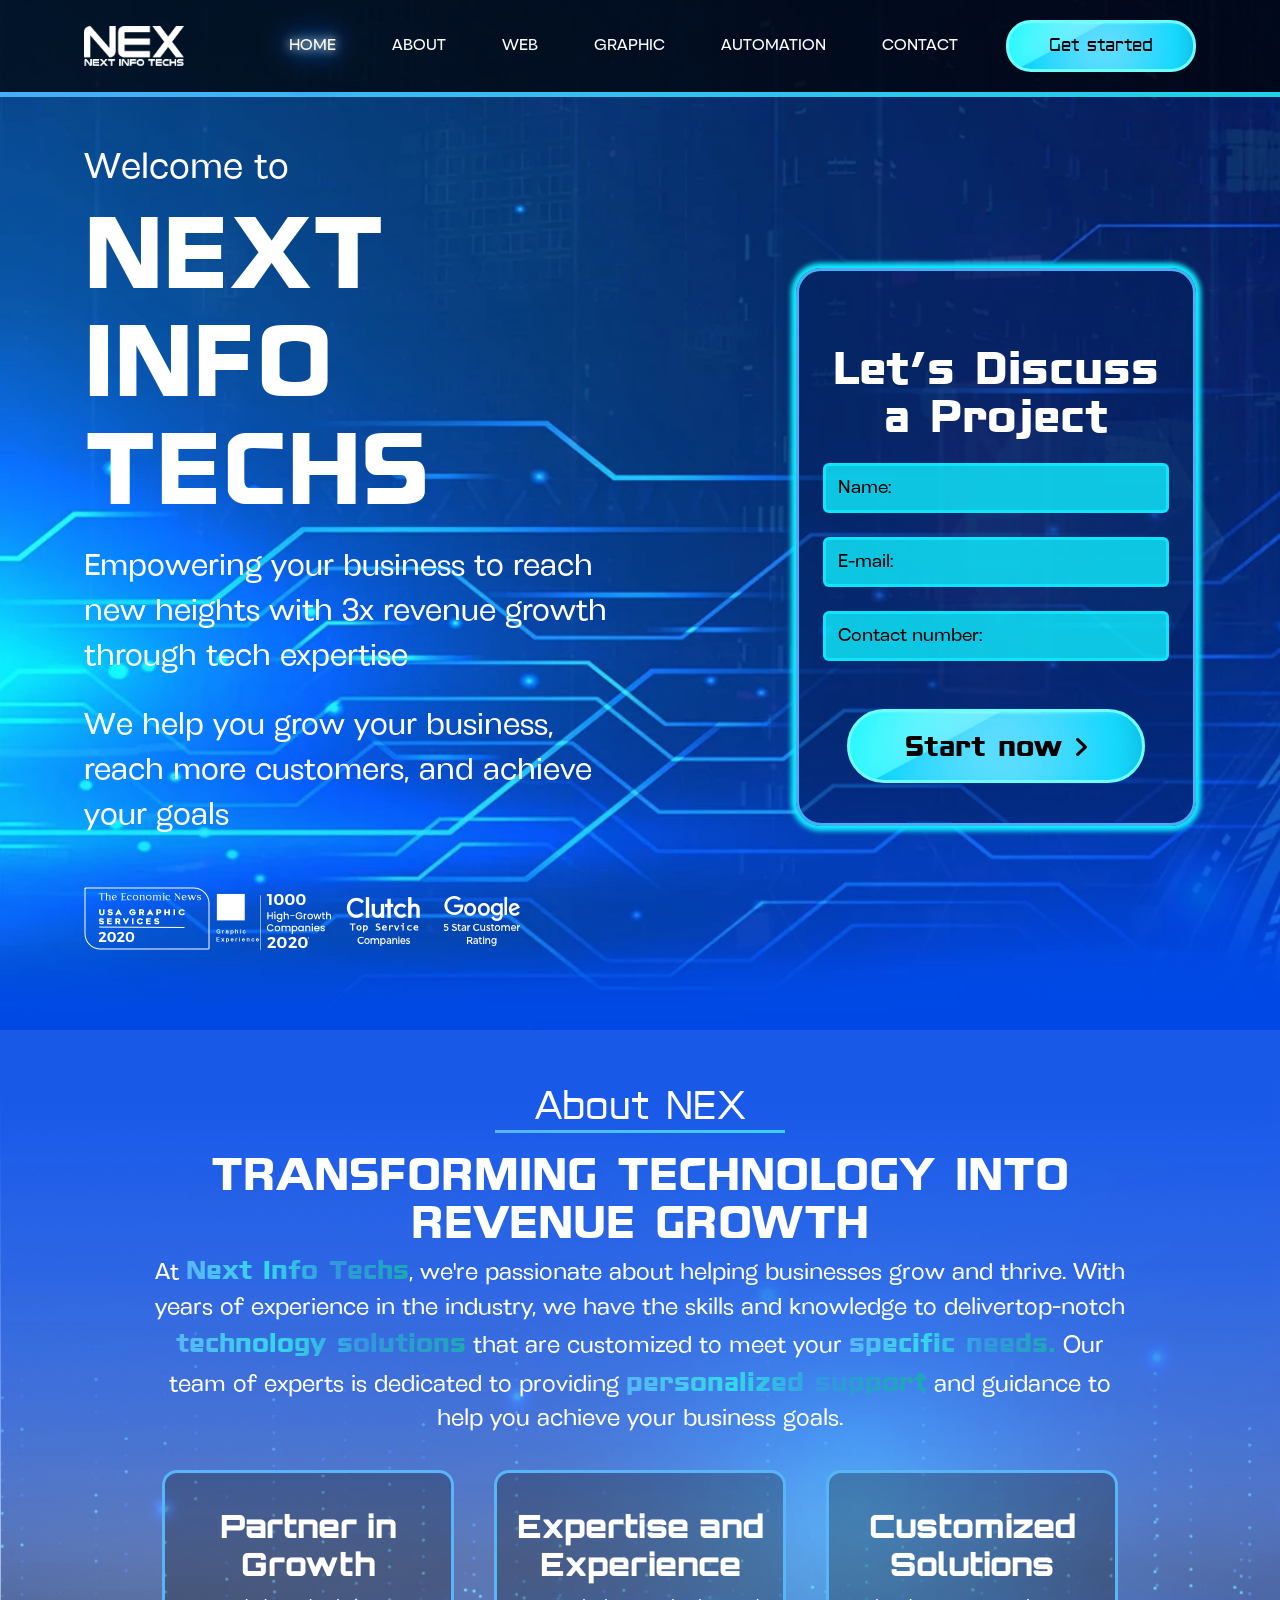
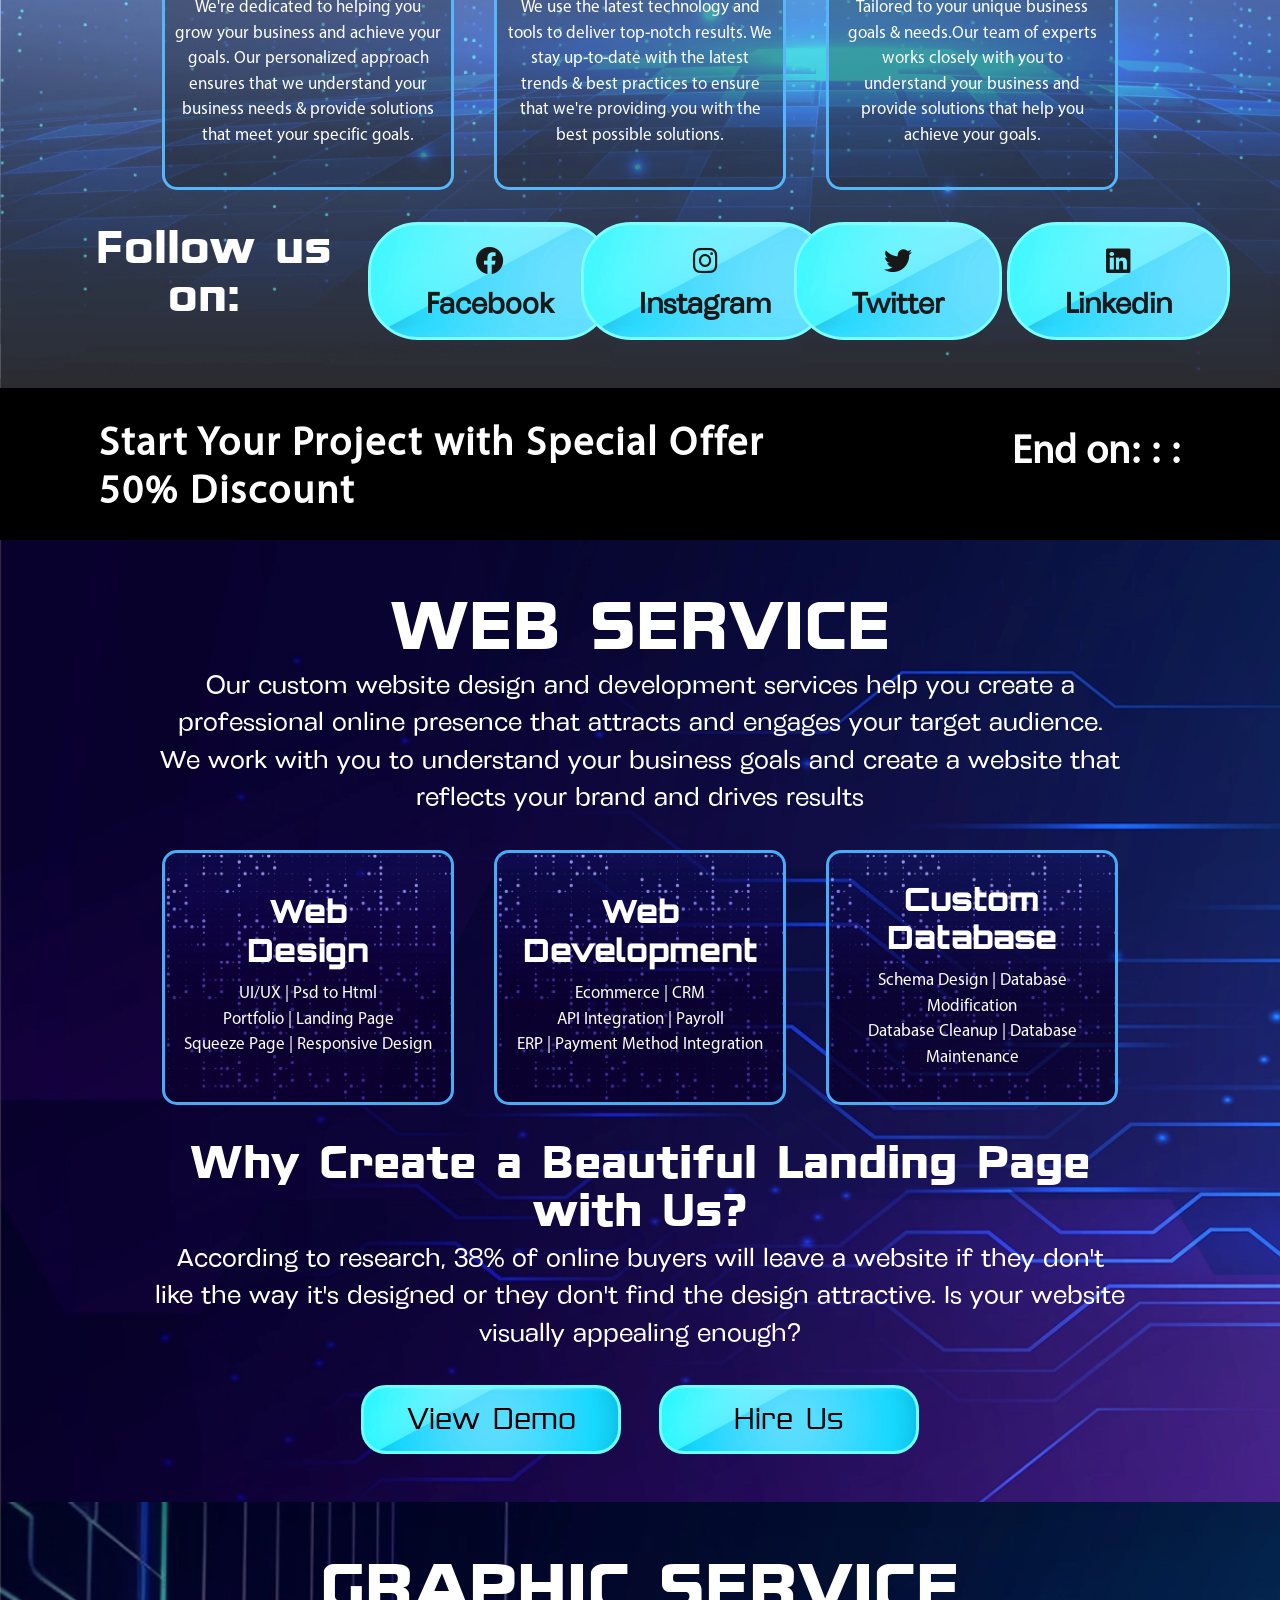
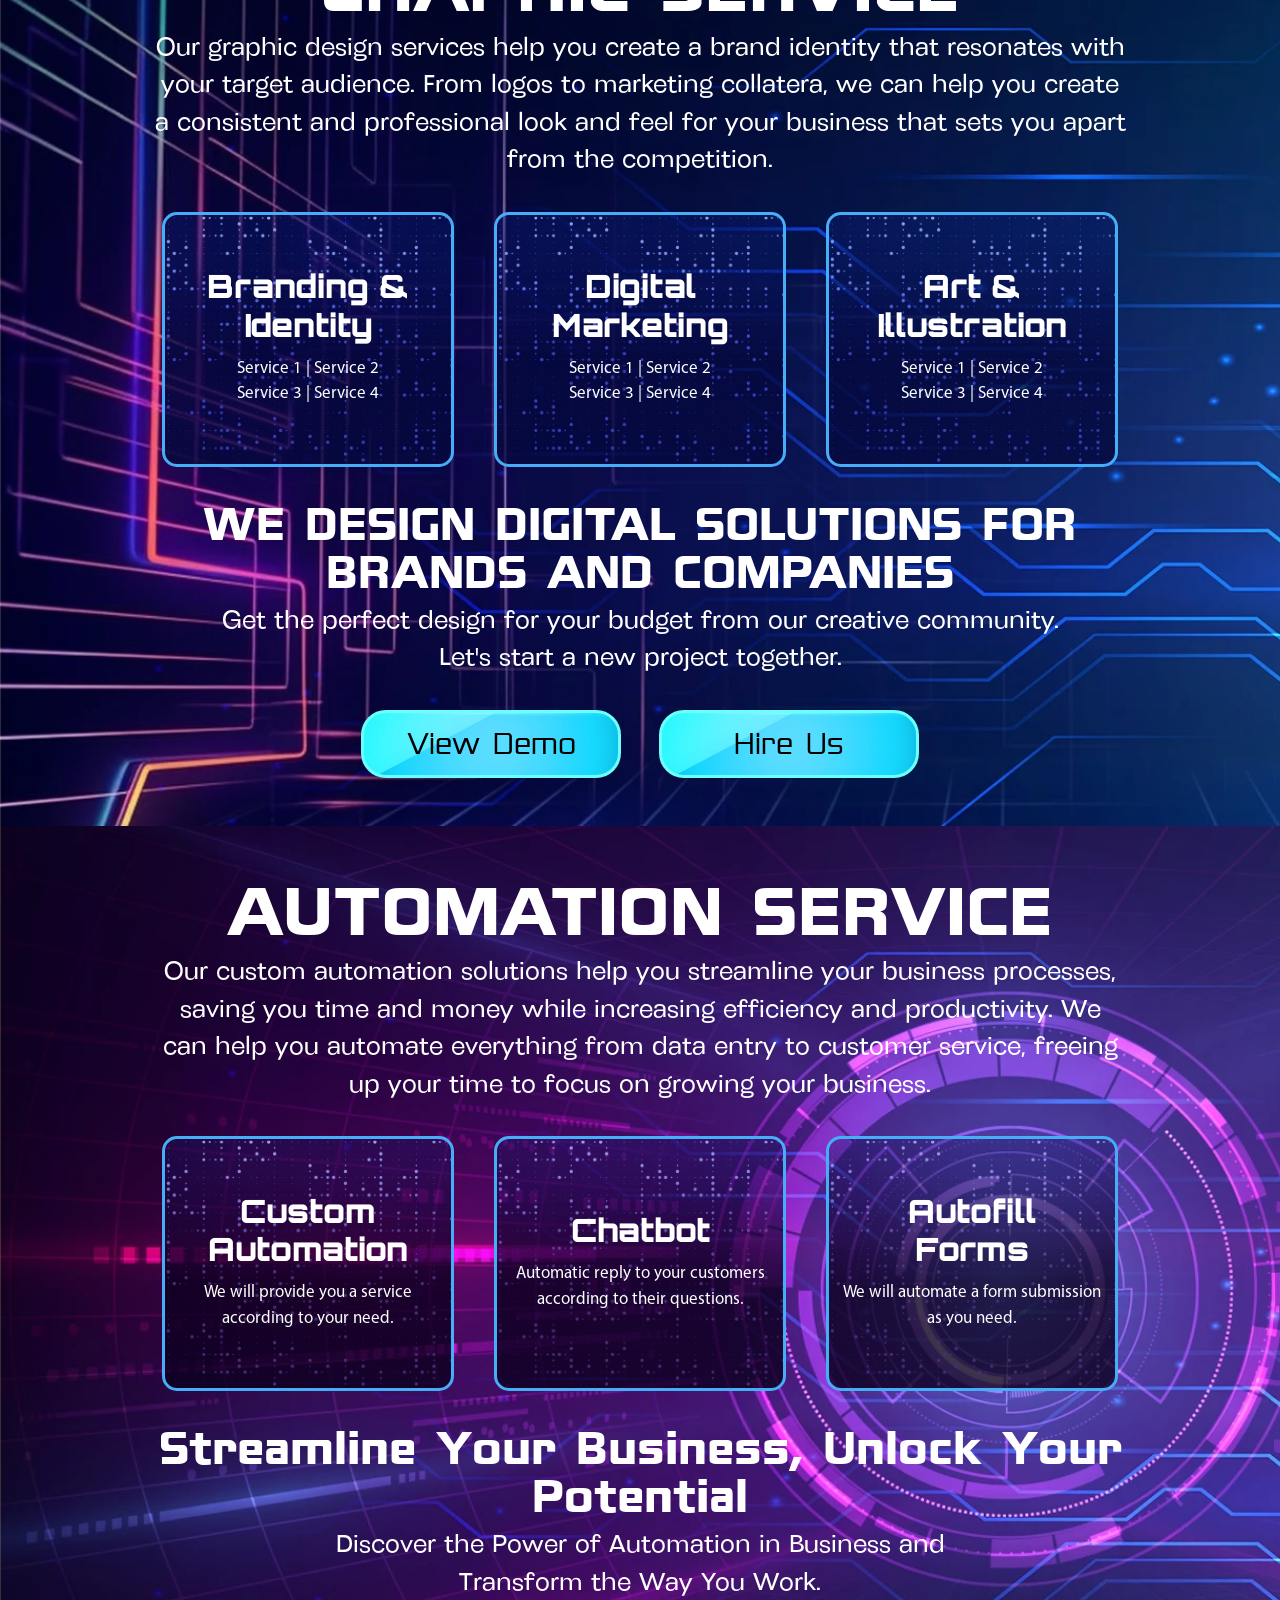
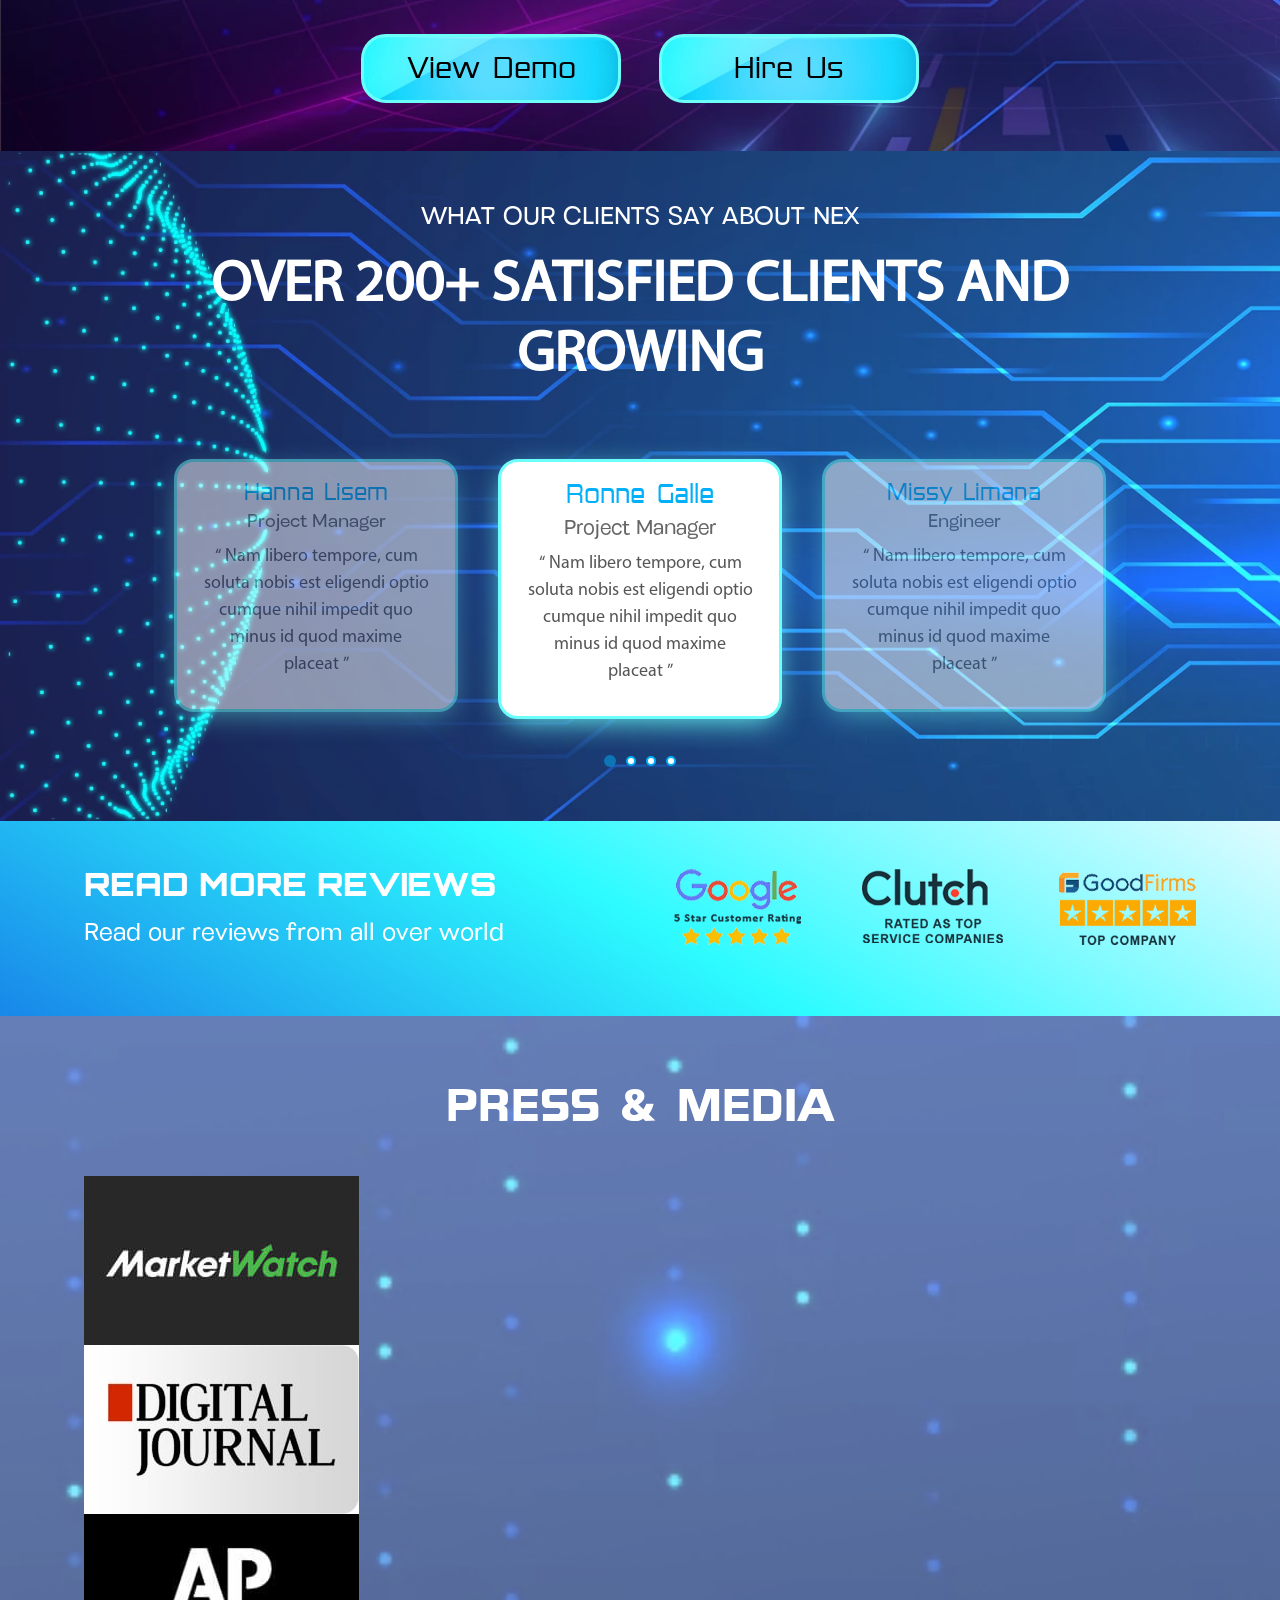
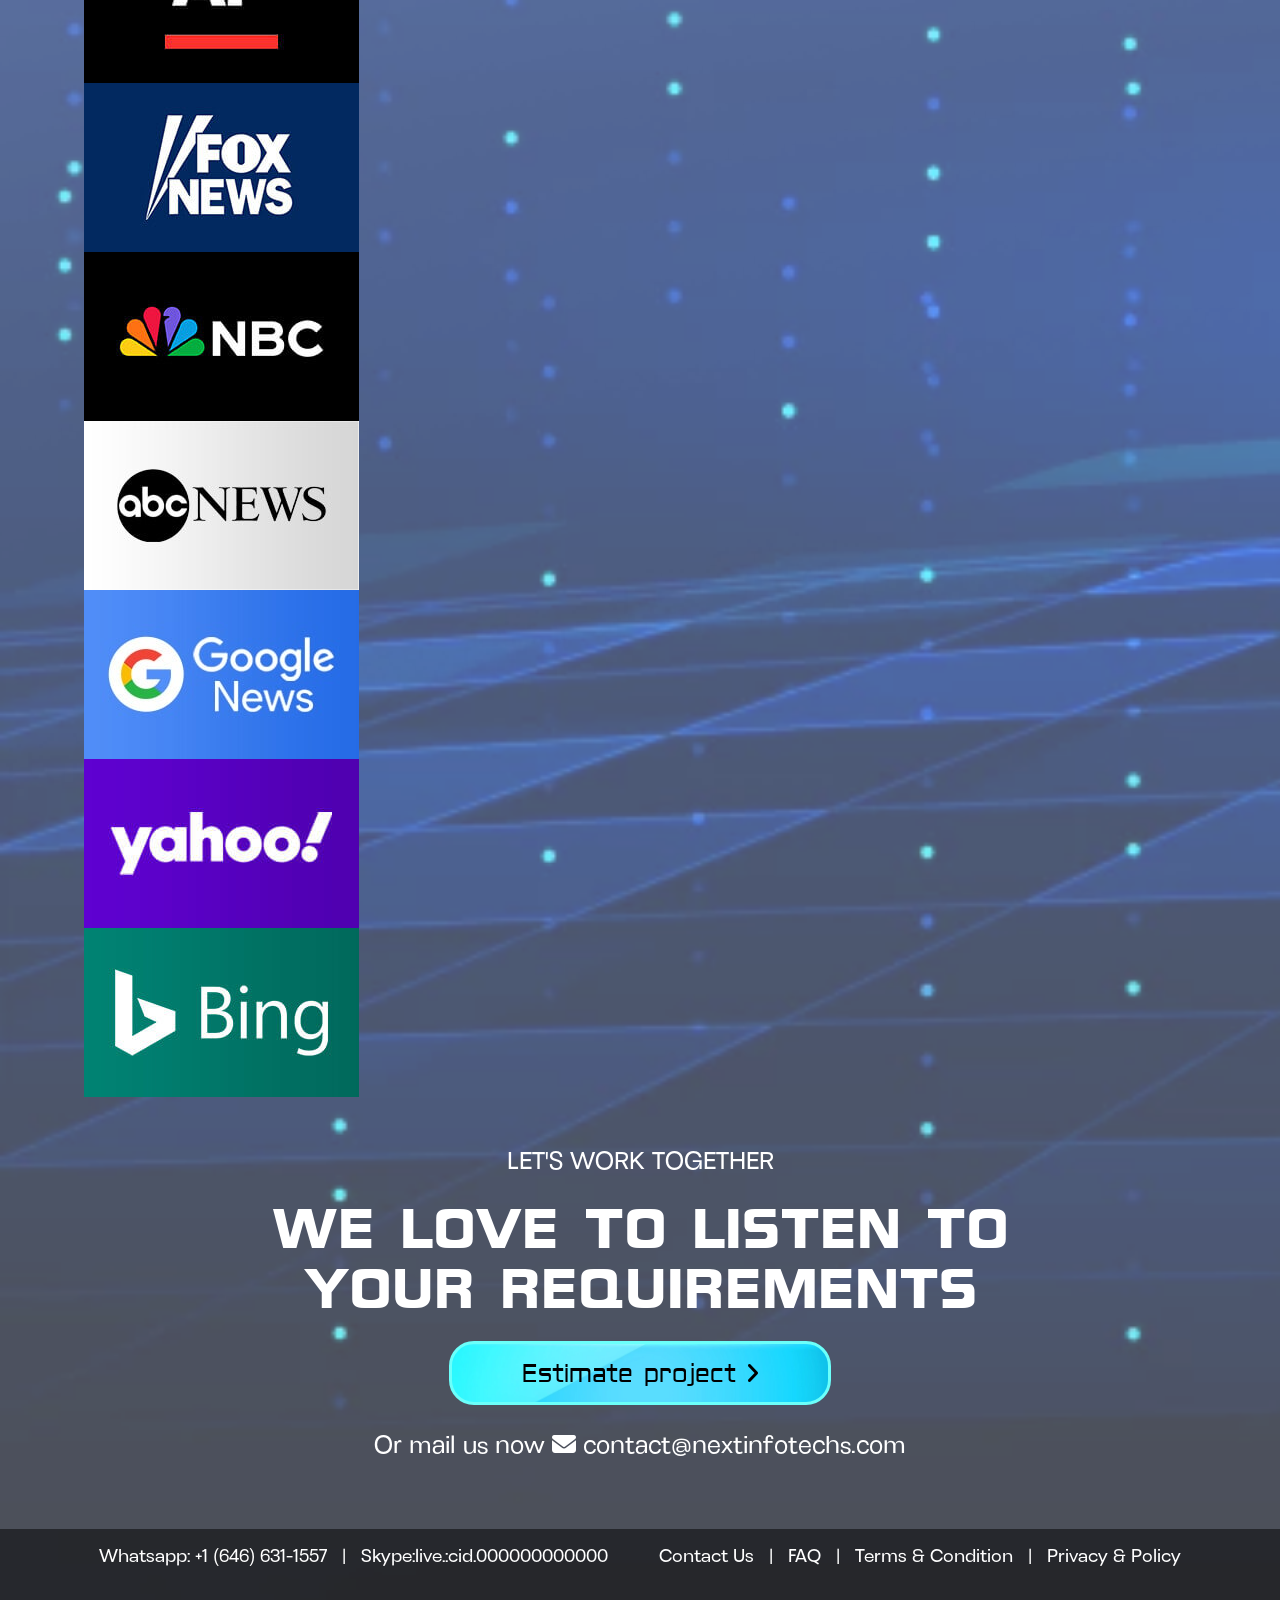
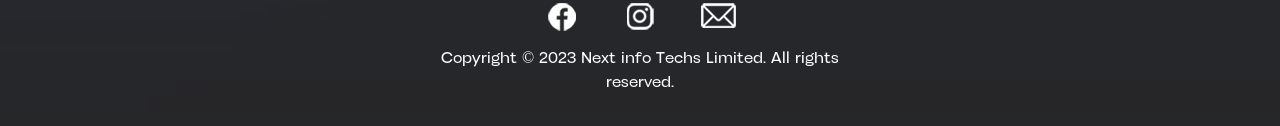
==== commit 93c6a10f: "update home" ====
--- a/index.html
+++ b/index.html
@@ -208,25 +208,25 @@
             </div>
             <div class="col-lg-9">
                 <div class="row">
-                    <div class="col-lg-3 col-6 order-lg-0 order-0">
+                    <div class="col-lg-3">
                         <a class="btn btn-success next-about-btn"
                            href="#">
                             <i class="fa-brands fa-facebook"></i> Facebook
                         </a>
                     </div>
-                    <div class="col-lg-3 col-6 order-lg-1 order-2">
+                    <div class="col-lg-3">
                         <a class="btn btn-success next-about-btn"
                            href="#">
                             <i class="fa-brands fa-instagram"></i> Instagram
                         </a>
                     </div>
-                    <div class="col-lg-3 col-6 order-lg-2 order-1">
+                    <div class="col-lg-3">
                         <a class="btn btn-success next-about-btn"
                            href="#">
                             <i class="fa-brands fa-twitter"></i> Twitter
                         </a>
                     </div>
-                    <div class="col-lg-3 col-6 order-lg-3 order-3">
+                    <div class="col-lg-3">
                         <a class="btn btn-success next-about-btn"
                            href="#">
                             <i class="fa-brands fa-linkedin"></i> Linkedin
@@ -246,19 +246,15 @@
             <div class="col-lg-8">
                 <h1 class="next-hebrew">Start Your Project with Special Offer 50% Discount</h1>
             </div>
-            <div class="col-lg-4 text-end mt-lg-0 mt-3">
+            <div class="col-lg-4 text-lg-end text-center mt-lg-0 mt-3">
                 <div class="row">
-                    <div class="col-4">
-                        <h2 class="next-hebrew-regular pt-lg-2 pt-3">End on:</h2>
-                    </div>
-                    <div class="col-2">
-                        <div class="next-time">23</div>
-                    </div>
-                    <div class="col-2">
-                        <div class="next-time">23</div>
-                    </div>
-                    <div class="col-2">
-                        <div class="next-time">23</div>
+                    <div class="col-12">
+                        <h1 class="next-hebrew-regular pt-lg-2 pt-3">
+                            End on:
+                            <span id="hours">00</span>:
+                            <span id="mins">00</span>:
+                            <span id="secs">00</span>
+                        </h1>
                     </div>
                 </div>
             </div>
@@ -489,8 +485,8 @@
             Streamline Your Business, Unlock Your Potential
         </h1>
         <p class="next-work-content">
-            Discover the Power of Automation in Business and<br/>
-            Transform the Way You Work.
+            Discover the Power of Automation in Business <br class="d-lg-none d-block"/>
+            and<br class="d-lg-block d-none"/> Transform the Way You Work.
         </p>
         <a class="btn btn-success next-btn mt-3 me-lg-3 me-0"
            href="#">
--- a/assets/css/style.css
+++ b/assets/css/style.css
@@ -261,7 +261,7 @@
 
 .next-hebrew-regular {
     font-family: 'MyriadHebrewRegular', serif;
-    font-weight: 400;
+    font-weight: 700;
 }
 
 .next-about-card {
@@ -702,7 +702,7 @@
     }
 
     .next-about-header-3 {
-        font-size: 16px;
+        font-size: 22px;
     }
 
     .next-banner-btn {
@@ -712,8 +712,9 @@
 
     .next-about-btn {
         font-size: 15px;
-        padding: 4px 30px;
-        margin-top: .75em;
+        padding: 8px 30px 6px 30px;
+        margin-top: 0.75em;
+        width: 200px;
     }
 
     .next-choose-bg {
@@ -737,7 +738,7 @@
     }
 
     .next-work-title {
-        font-size: 18px;
+        font-size: 30px;
     }
 
     .next-review-content {
@@ -765,8 +766,27 @@
         font-size: 16px;
     }
 
+    .next-review-title {
+        font-size: 30px;
+    }
+
+    .next-footer-social-text {
+        font-size: 15px;
+    }
+
+    .next-btn{
+        border-radius: 15px;
+        font-size: 15px;
+        width: 200px;
+        padding: 6px 30px 6px 30px;
+    }
+
+    .next-btn-footer {
+        font-size: 15px;
+    }
+
     .next-footer-title{
-        font-size: 24px;
+        font-size: 22px;
     }
 
     .next-footer-call{
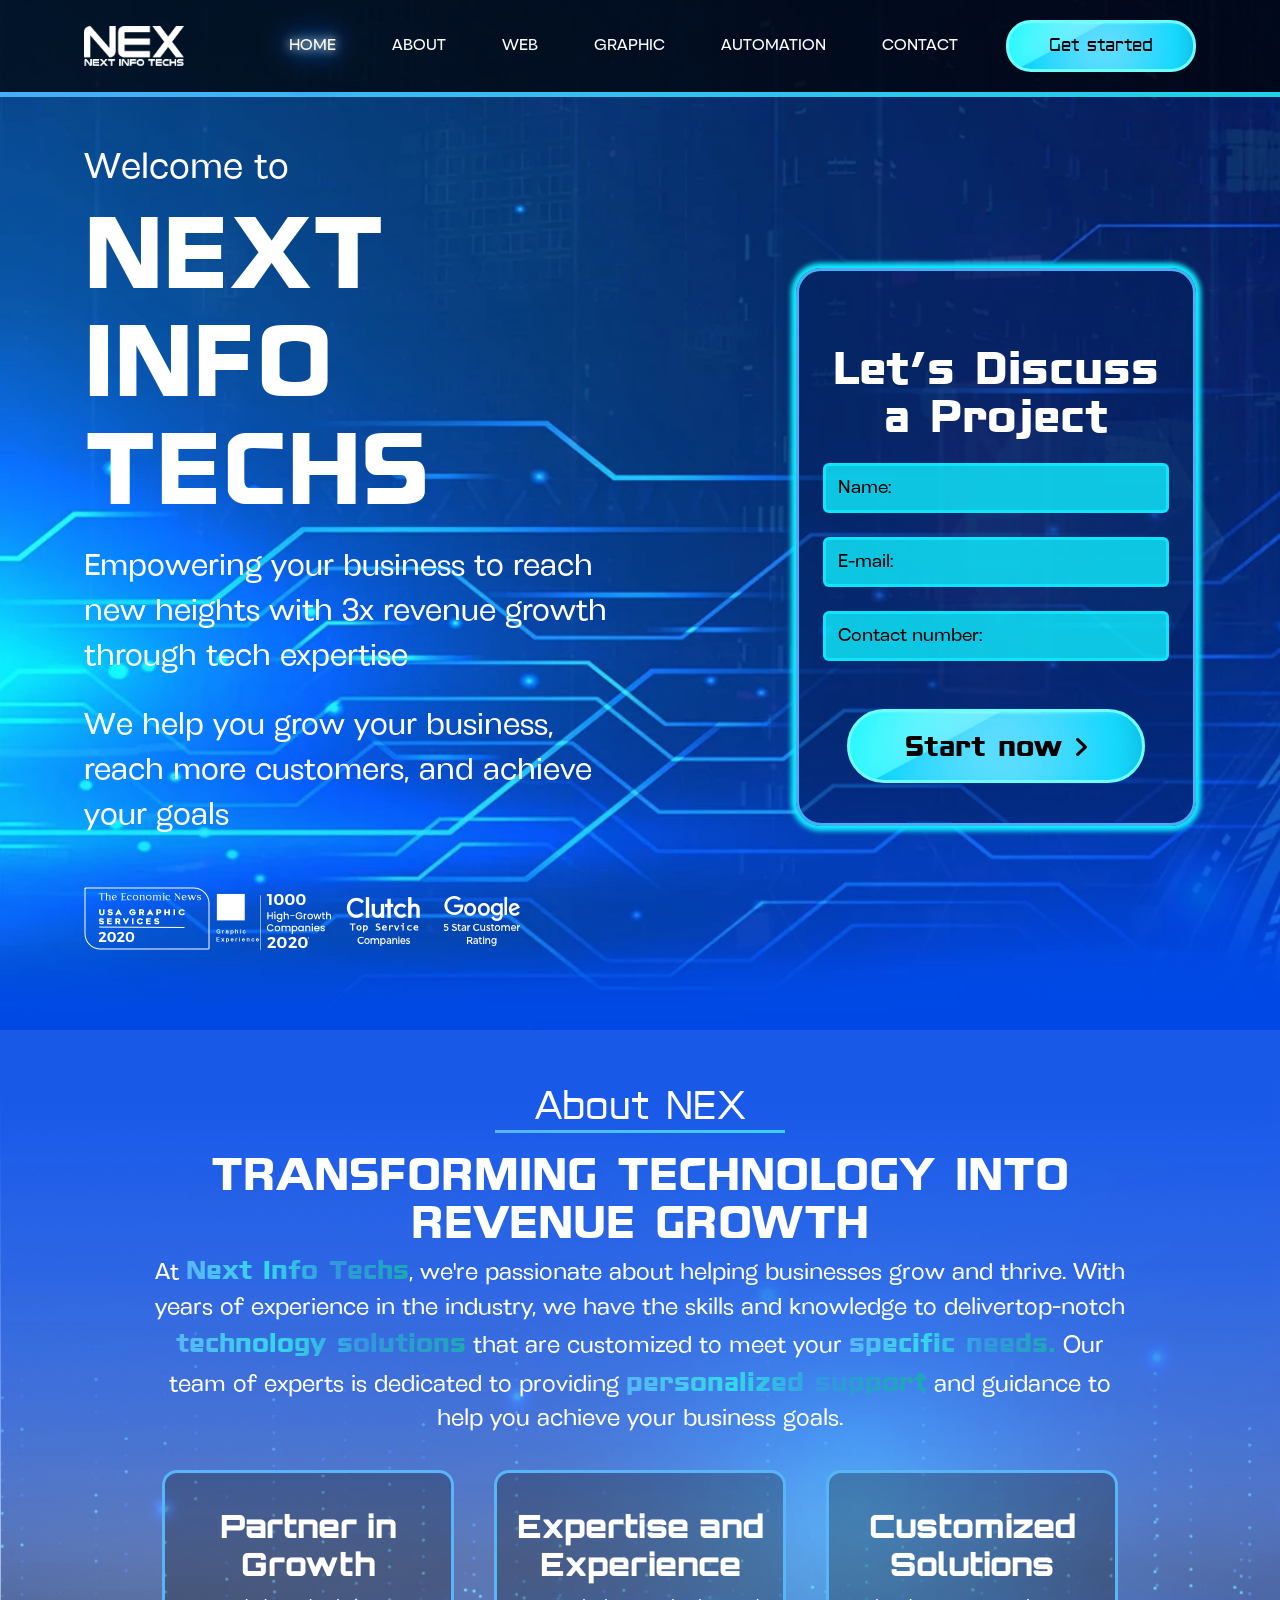
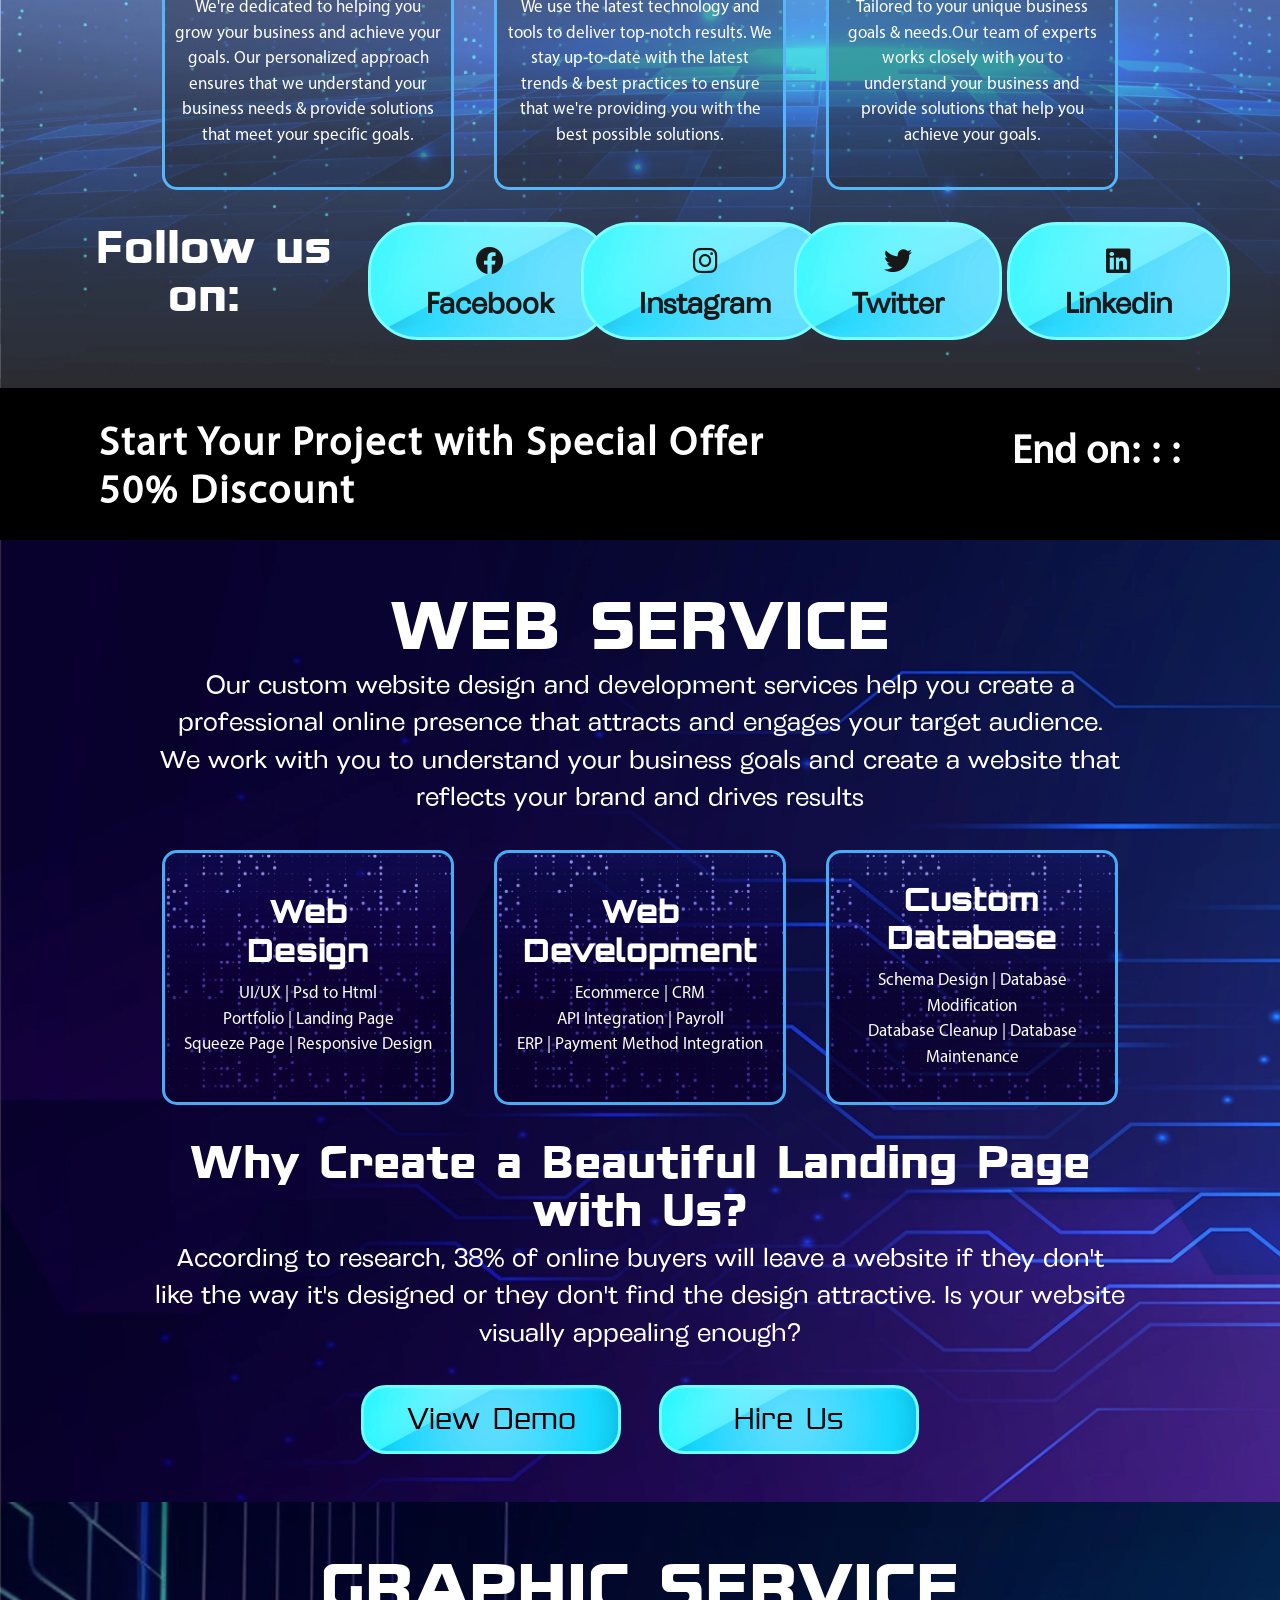
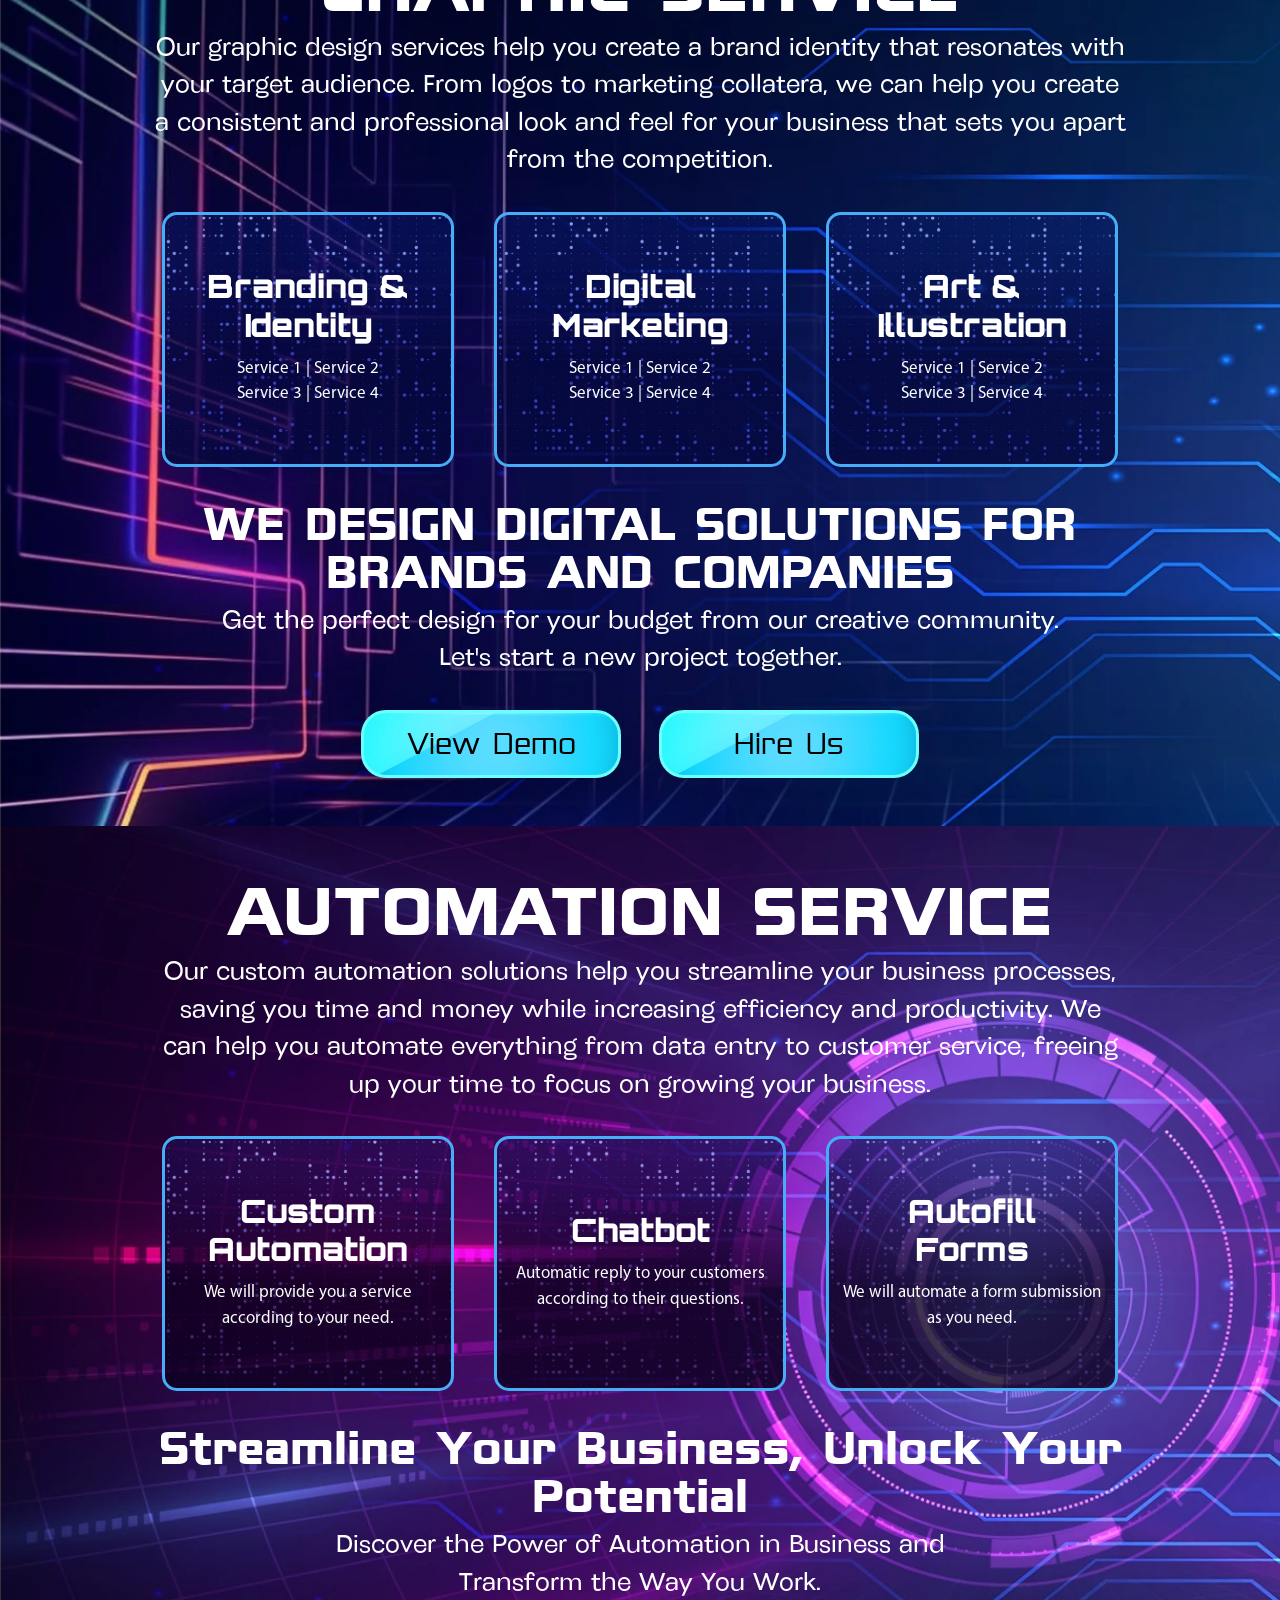
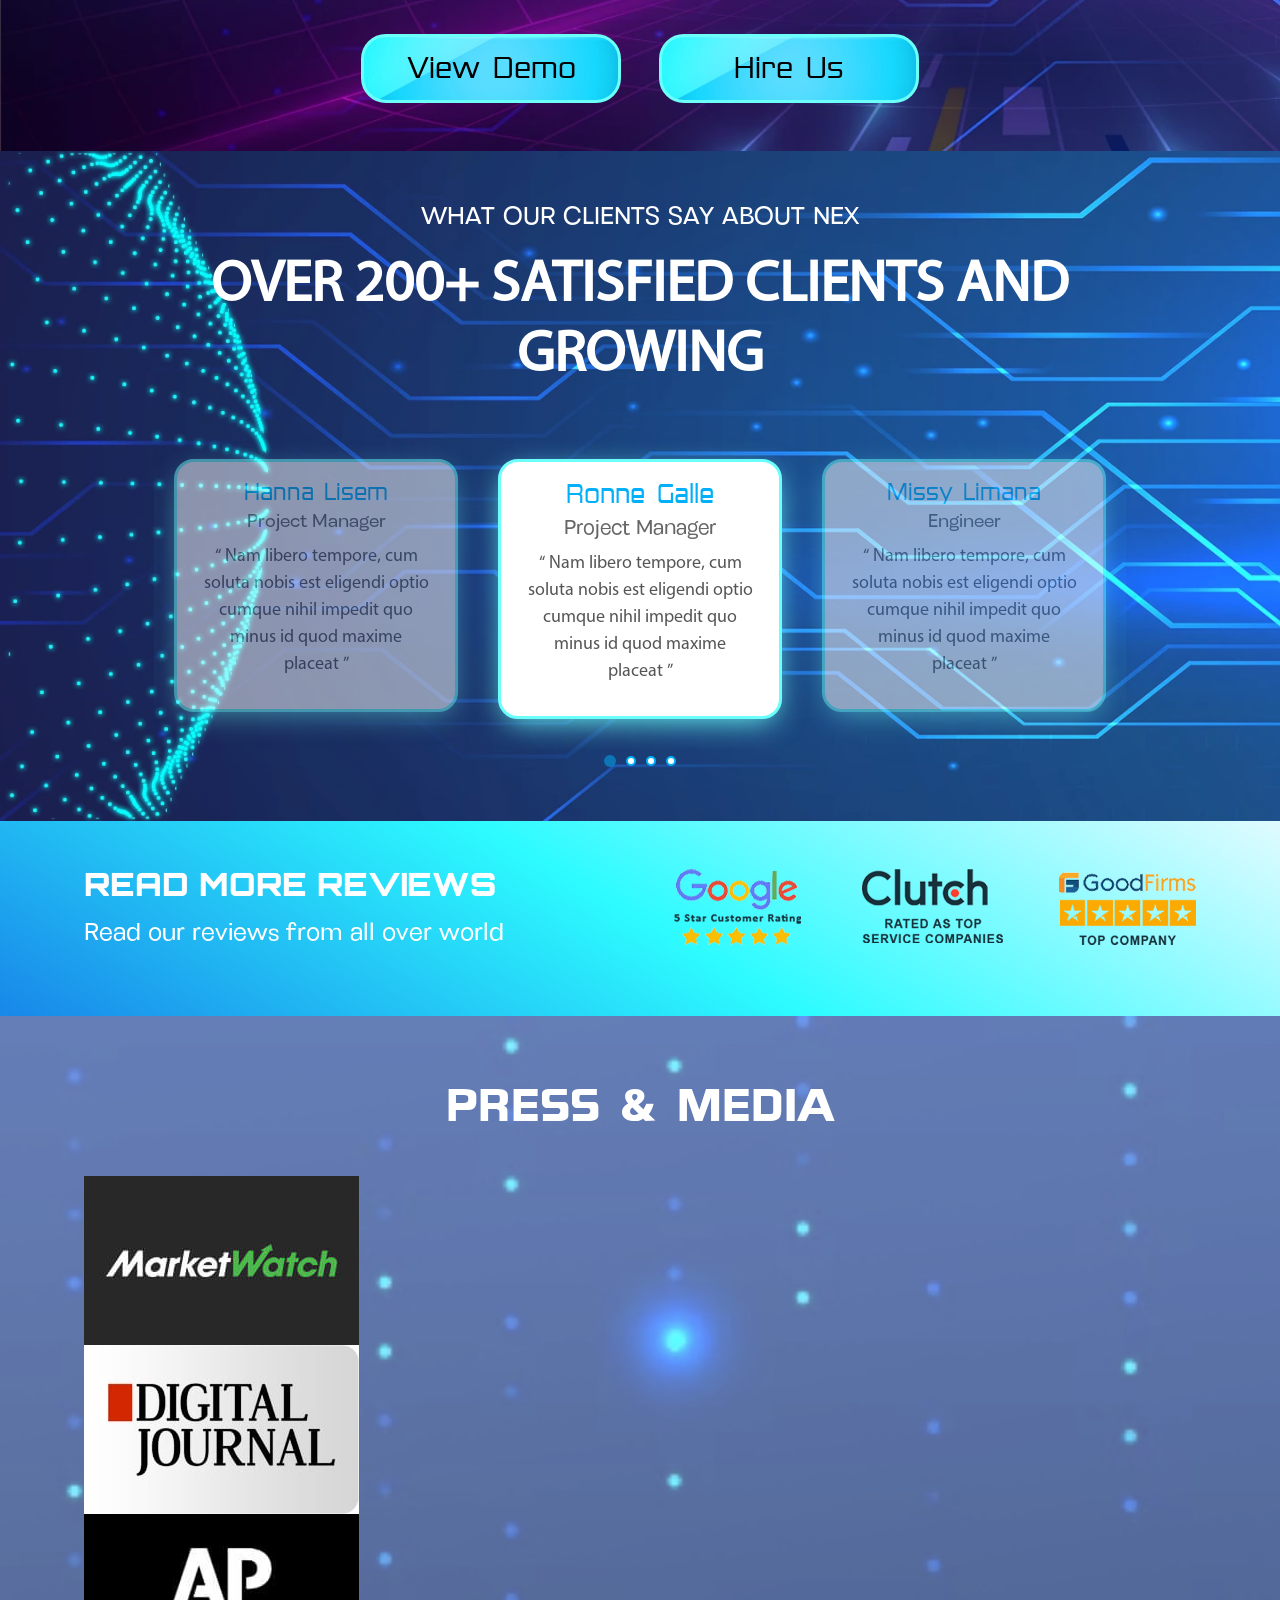
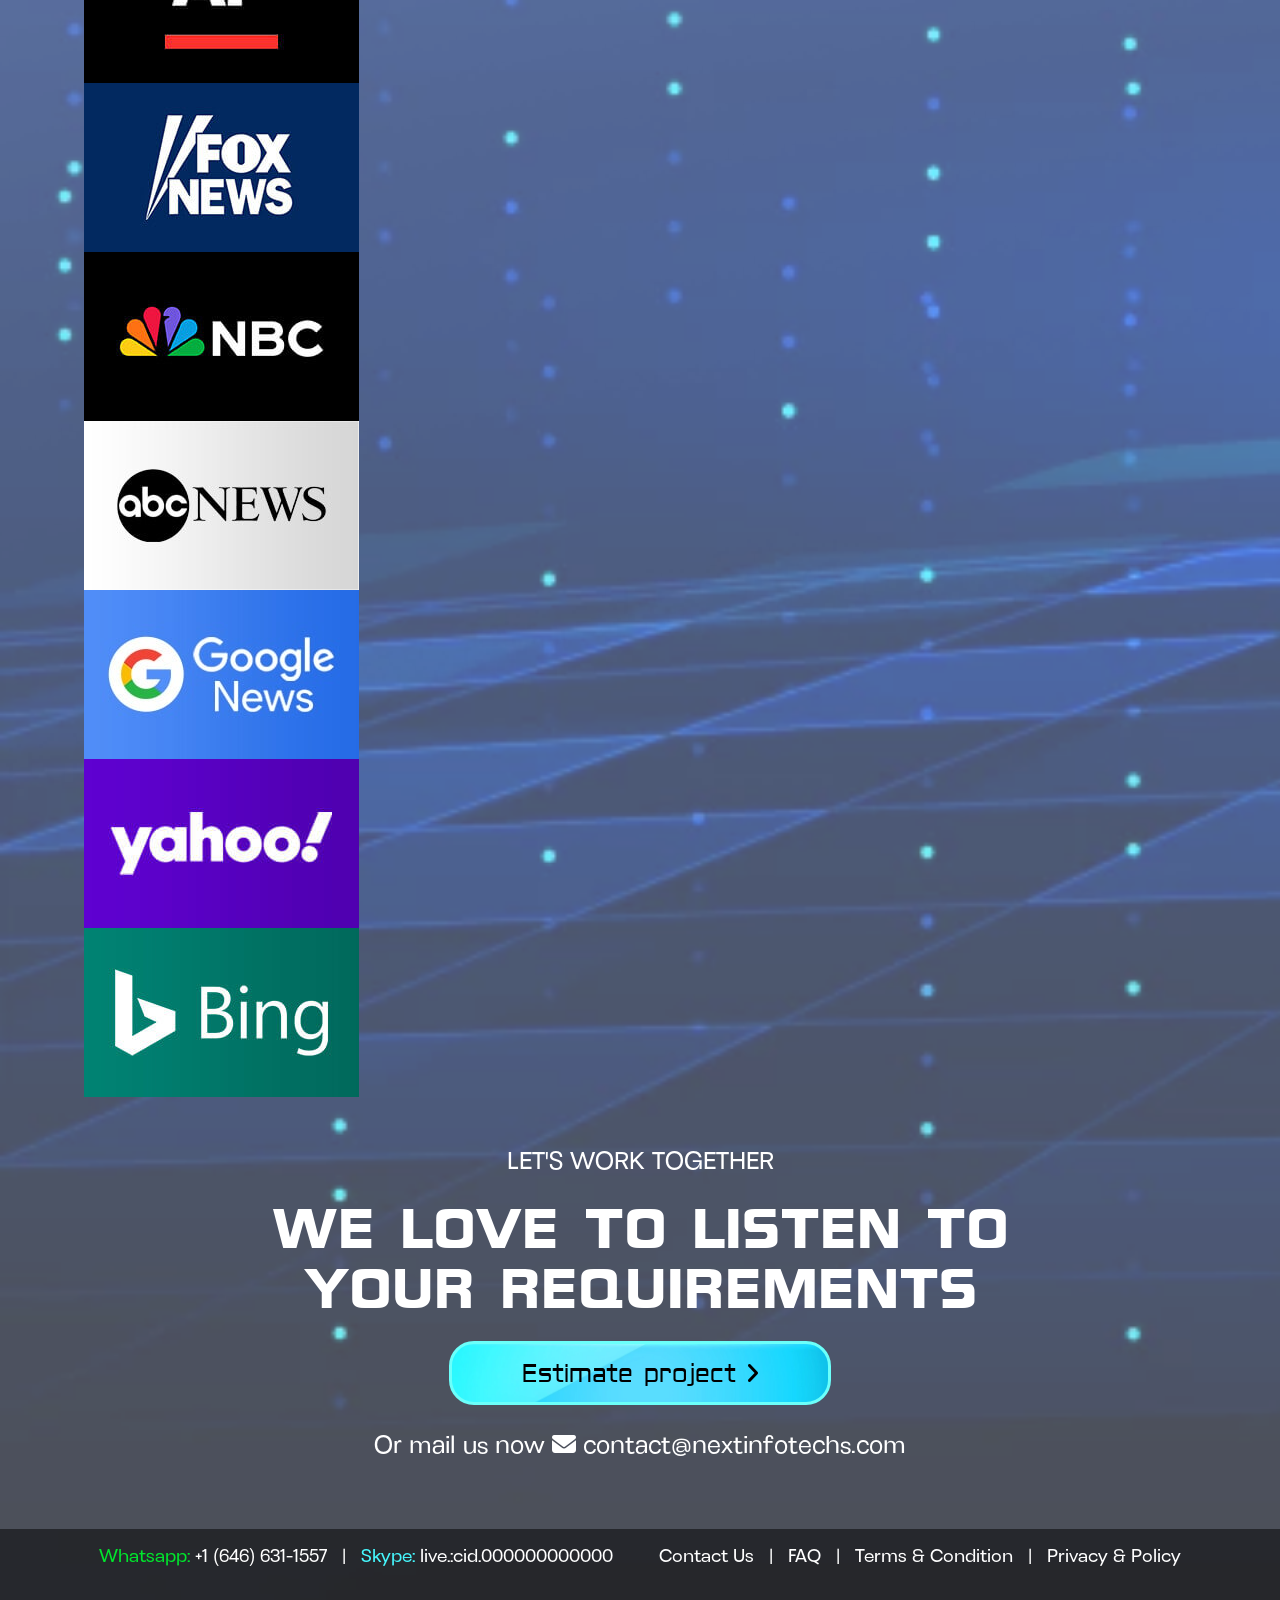
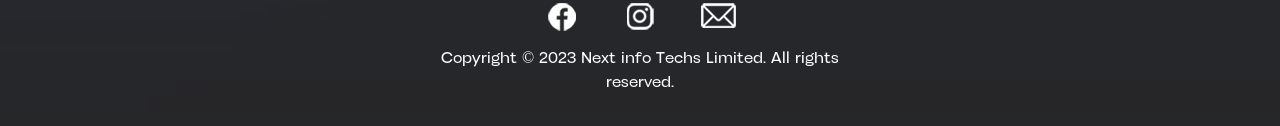
==== commit 24212b8c: "update home" ====
--- a/index.html
+++ b/index.html
@@ -45,7 +45,7 @@
             <button aria-controls="navbarSupportedContent" aria-expanded="false" aria-label="Toggle navigation"
                     class="navbar-toggler" data-bs-target="#navbarSupportedContent"
                     data-bs-toggle="collapse" type="button">
-                <i class="fa-solid fa-bars next-mobile-menu"></i>
+                <i class="fa-solid fa-bars next-mobile-menu mobile-nav-icon"></i>
             </button>
             <div class="collapse navbar-collapse" id="navbarSupportedContent">
                 <ul class="navbar-nav ms-auto mb-2 mb-lg-0" id="myNav">
@@ -115,7 +115,7 @@
                             <a class="btn btn-success next-banner-btn me-4 ms-4" href="#">
                                 Start now <i class="fa-solid fa-angle-right"></i>
                             </a>
-                            <div class="pb-3"></div>
+                            <div class="pb-3" id="about"></div>
                         </div>
                     </div>
                 </div>
@@ -126,7 +126,7 @@
 <!-- Banner End -->
 
 <!-- About Start -->
-<section class="next-about" id="about">
+<section class="next-about" >
     <div class="container pt-5 text-center">
         <p class="next-about-content-header">About NEX</p>
         <h1 class="next-about-header mt-3">
@@ -246,10 +246,10 @@
             <div class="col-lg-8">
                 <h1 class="next-hebrew">Start Your Project with Special Offer 50% Discount</h1>
             </div>
-            <div class="col-lg-4 text-lg-end text-center mt-lg-0 mt-3">
+            <div class="col-lg-4 text-lg-end text-center mt-lg-0 mt-1">
                 <div class="row">
                     <div class="col-12">
-                        <h1 class="next-hebrew-regular pt-lg-2 pt-3">
+                        <h1 class="next-hebrew-regular pt-lg-2 pt-0" id="web">
                             End on:
                             <span id="hours">00</span>:
                             <span id="mins">00</span>:
@@ -264,7 +264,7 @@
 <!-- Offer End -->
 
 <!-- Web Start -->
-<section class="next-web" id="web">
+<section class="next-web">
     <div class="container pt-5 pb-5 text-center">
         <h1 class="next-work-title">
             WEB SERVICE
@@ -338,7 +338,7 @@
             View Demo
         </a>
         <a class="btn btn-success next-btn mt-3 ms-lg-3 ms-0"
-           href="#">
+           href="#" id="graphic">
             Hire Us
         </a>
     </div>
@@ -346,7 +346,7 @@
 <!-- Web End -->
 
 <!-- Graphic Start -->
-<section class="next-graphic" id="graphic">
+<section class="next-graphic">
     <div class="container pt-5 pb-5 text-center">
         <h1 class="next-work-title">
             GRAPHIC SERVICE
@@ -416,7 +416,7 @@
             View Demo
         </a>
         <a class="btn btn-success next-btn mt-3 ms-lg-3 ms-0"
-           href="#">
+           href="#" id="automation">
             Hire Us
         </a>
     </div>
@@ -424,7 +424,7 @@
 <!-- Graphic End -->
 
 <!-- Ai Start -->
-<section class="next-ai" id="automation">
+<section class="next-ai">
     <div class="container pt-5 pb-5 text-center">
         <h1 class="next-work-title">
             AUTOMATION SERVICE
@@ -590,7 +590,7 @@
 <!-- Read Review End -->
 
 <!-- Footer Start -->
-<section class="next-footer" id="contact">
+<section class="next-footer">
     <!-- Press Start -->
     <section class="container-fluid">
         <div class="row">
@@ -617,7 +617,7 @@
         </div>
     </section>
     <!-- Press End -->
-    <div class="container pt-5 pb-5 text-center">
+    <div class="container pt-5 pb-5 text-center" id="contact">
         <p class="next-footer-content">
             LET'S WORK TOGETHER
         </p>
@@ -628,7 +628,9 @@
         <a class="btn btn-success next-btn-footer mt-3" href="#">
             Estimate project <i class="fa-solid fa-angle-right"></i>
         </a>
-        <p class="mt-4 next-footer-call">Or mail us now <i class="fa-solid fa-envelope"></i> contact@nextinfotechs.com
+        <p class="mt-4 next-footer-call">
+            Or mail us now <br class="d-lg-none d-block"/>
+            <i class="fa-solid fa-envelope"></i> contact@nextinfotechs.com
         </p>
     </div>
     <div class="next-footer-social">
@@ -637,18 +639,18 @@
                 <div class="col-lg-6 text-lg-start text-center">
                     <p class="next-footer-social-text">
                         <a class="footer-nav-link" href="https://api.whatsapp.com/message/VBCGRP7FAFCOD1?autoload=1&app_absent=0">
-                            Whatsapp:  +1 (646) 631-1557
+                            <span class="next-whatsapp">Whatsapp:</span>  +1 (646) 631-1557
                         </a>
                         &nbsp;
-                        |
+                        <span class="d-md-inline d-none">|</span>
                         &nbsp;
                         <a class="footer-nav-link" href="#">
-                            Skype:live.:cid.000000000000
+                            <span class="next-skype">Skype:</span> live.:cid.000000000000
                         </a>
                     </p>
                 </div>
                 <div class="col-lg-6 text-lg-end text-center">
-                    <p class="next-footer-social-text">
+                    <p class="next-footer-social-text-2">
                         <a class="footer-nav-link" href="#">
                             Contact Us
                         </a>
--- a/assets/css/style.css
+++ b/assets/css/style.css
@@ -646,11 +646,11 @@
 
 @media only screen and (max-width: 550px) {
     .next-hebrew {
-        font-size: 20px;
+        font-size: 17px;
     }
 
     .next-hebrew-regular {
-        font-size: 18px;
+        font-size: 25px;
     }
 
     .next-time {
@@ -774,6 +774,10 @@
         font-size: 15px;
     }
 
+    .next-footer-social-text-2 {
+        font-size: 10px !important;
+    }
+
     .next-btn{
         border-radius: 15px;
         font-size: 15px;
@@ -852,6 +856,14 @@
     .next-nav-icon{
         display: none !important;
     }
+
+    .bg-nav {
+        padding: 10px 0 10px 0;
+    }
+
+    .mobile-nav-icon{
+        font-size: 28px;
+    }
 }
 
 .gtco-testimonials {
@@ -993,6 +1005,11 @@
 }
 
 .next-footer-social-text{
+    font-family: 'HenjuBold', serif;
+    font-size: 18px;
+}
+
+.next-footer-social-text-2{
     font-family: 'HenjuBold', serif;
     font-size: 18px;
 }
@@ -1135,3 +1152,15 @@
     text-shadow: 0 0 10px #fff, 0 0 20px #46aef7, 0 0 30px #46aef7, 0 0 40px #0361ac, 0 0 50px #0361ac, 0 0 60px #0361ac, 0 0 70px #0361ac;
 }
 
+#hours,#mins,#secs{
+    text-shadow: 0 0 10px #fff, 0 0 20px #46e4ee, 0 0 30px #45e0e9, 0 0 40px #40e3e9, 0 0 50px #5fdbec, 0 0 60px #35e0e8, 0 0 70px #3de3ea;
+}
+
+.next-whatsapp{
+    color: #00e52d;
+}
+
+.next-skype {
+    color: #46f8fe;
+}
+
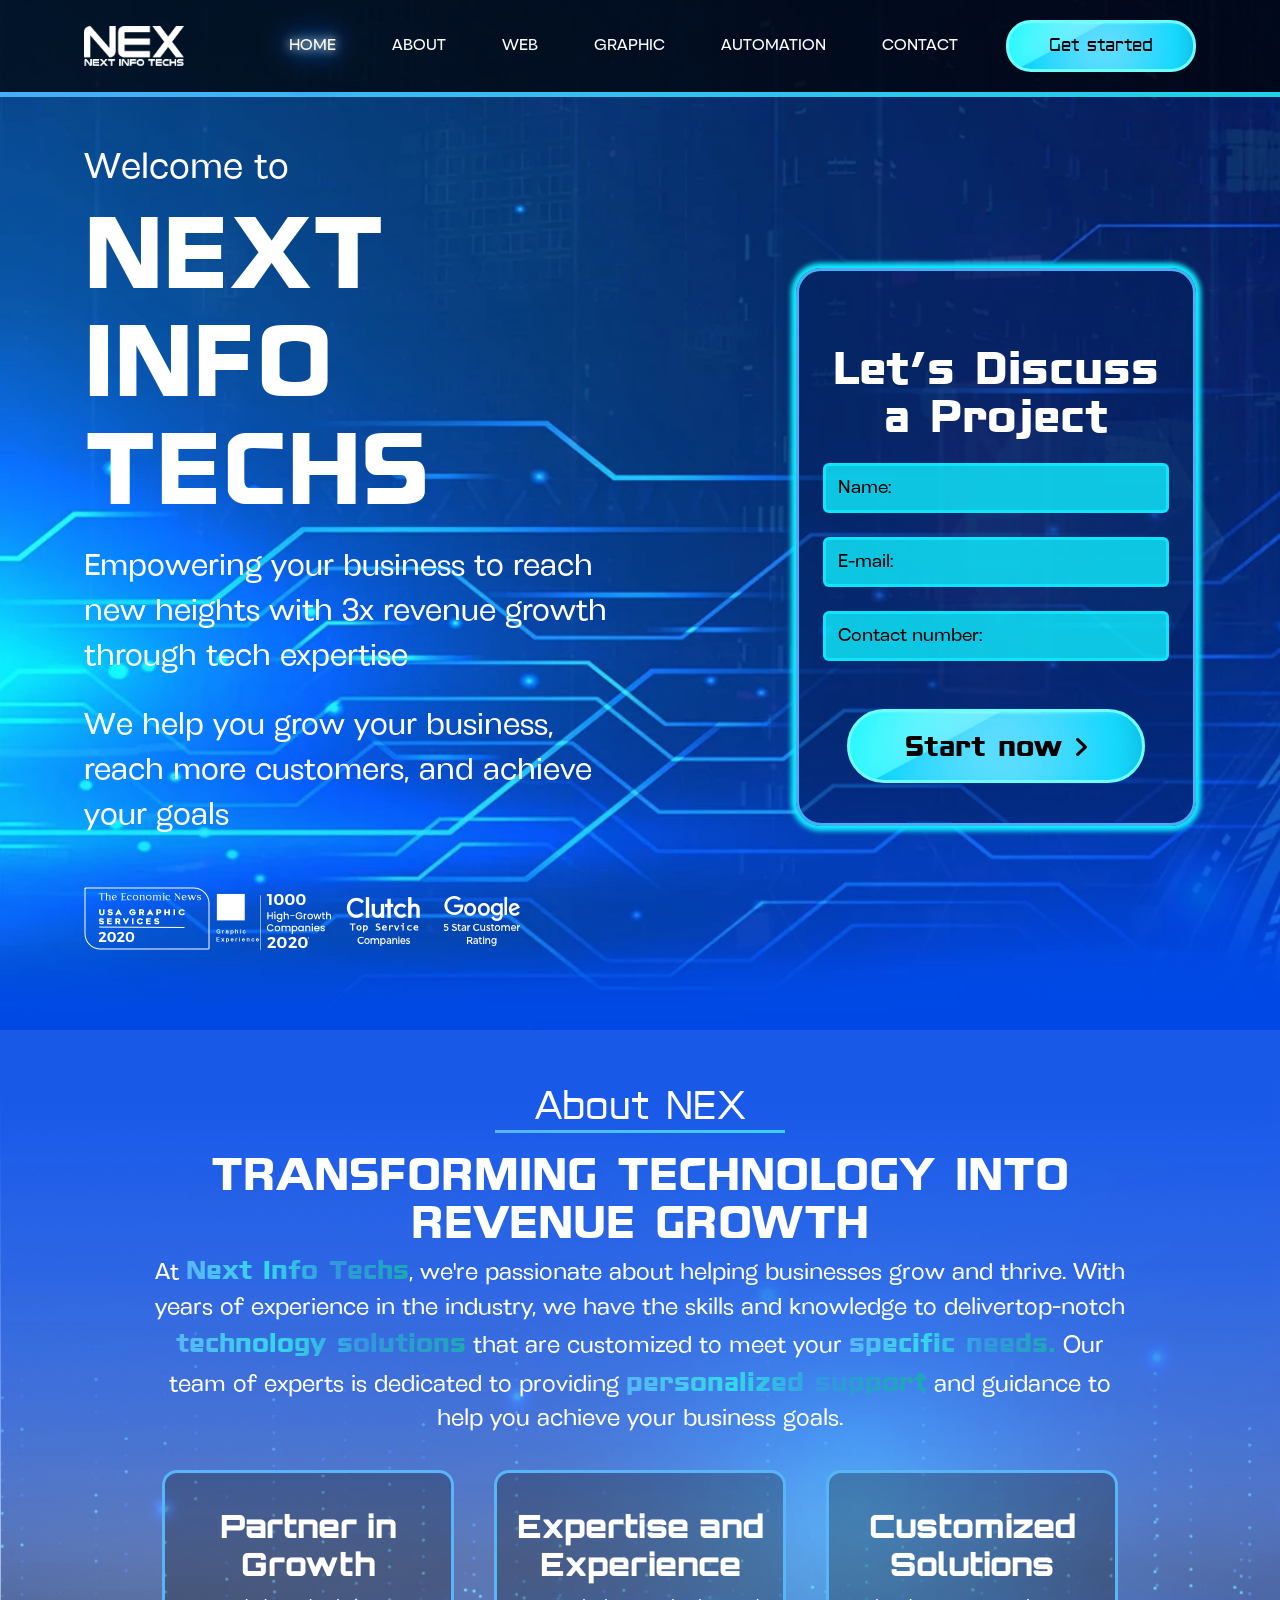
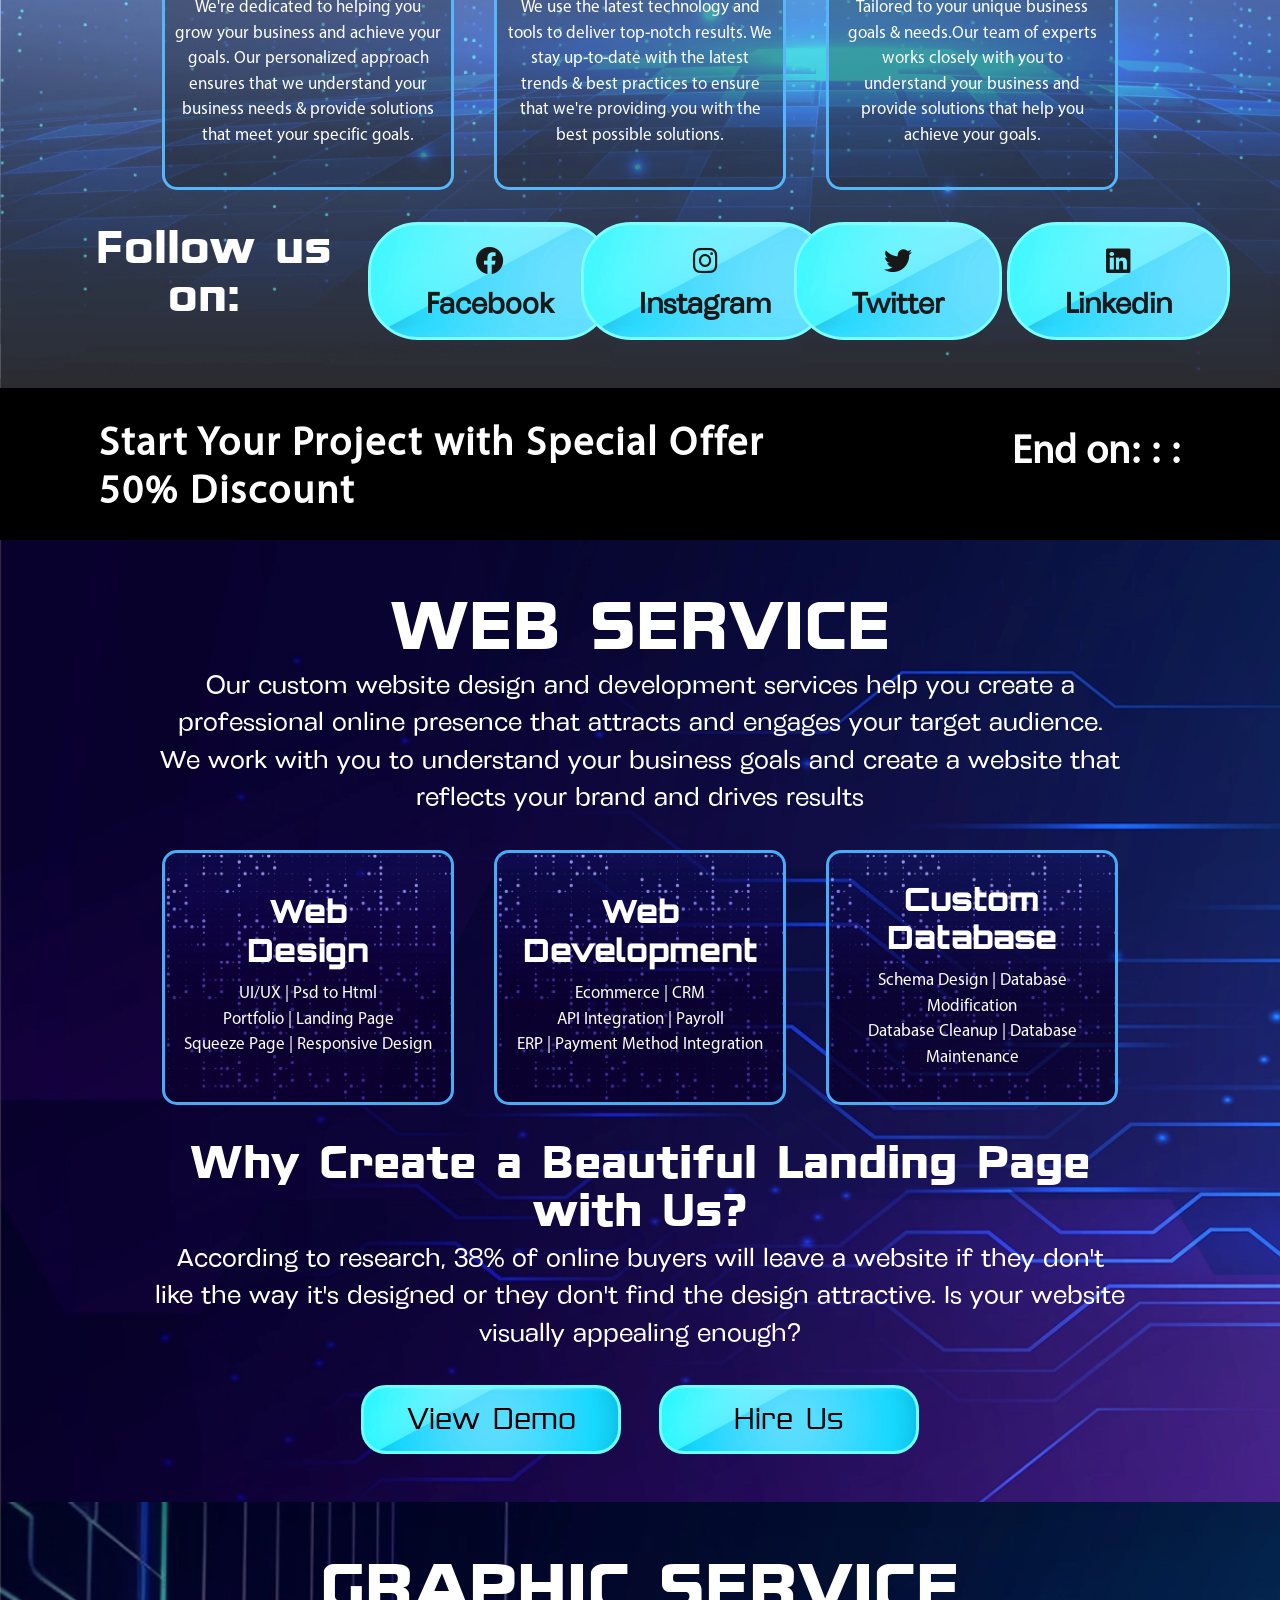
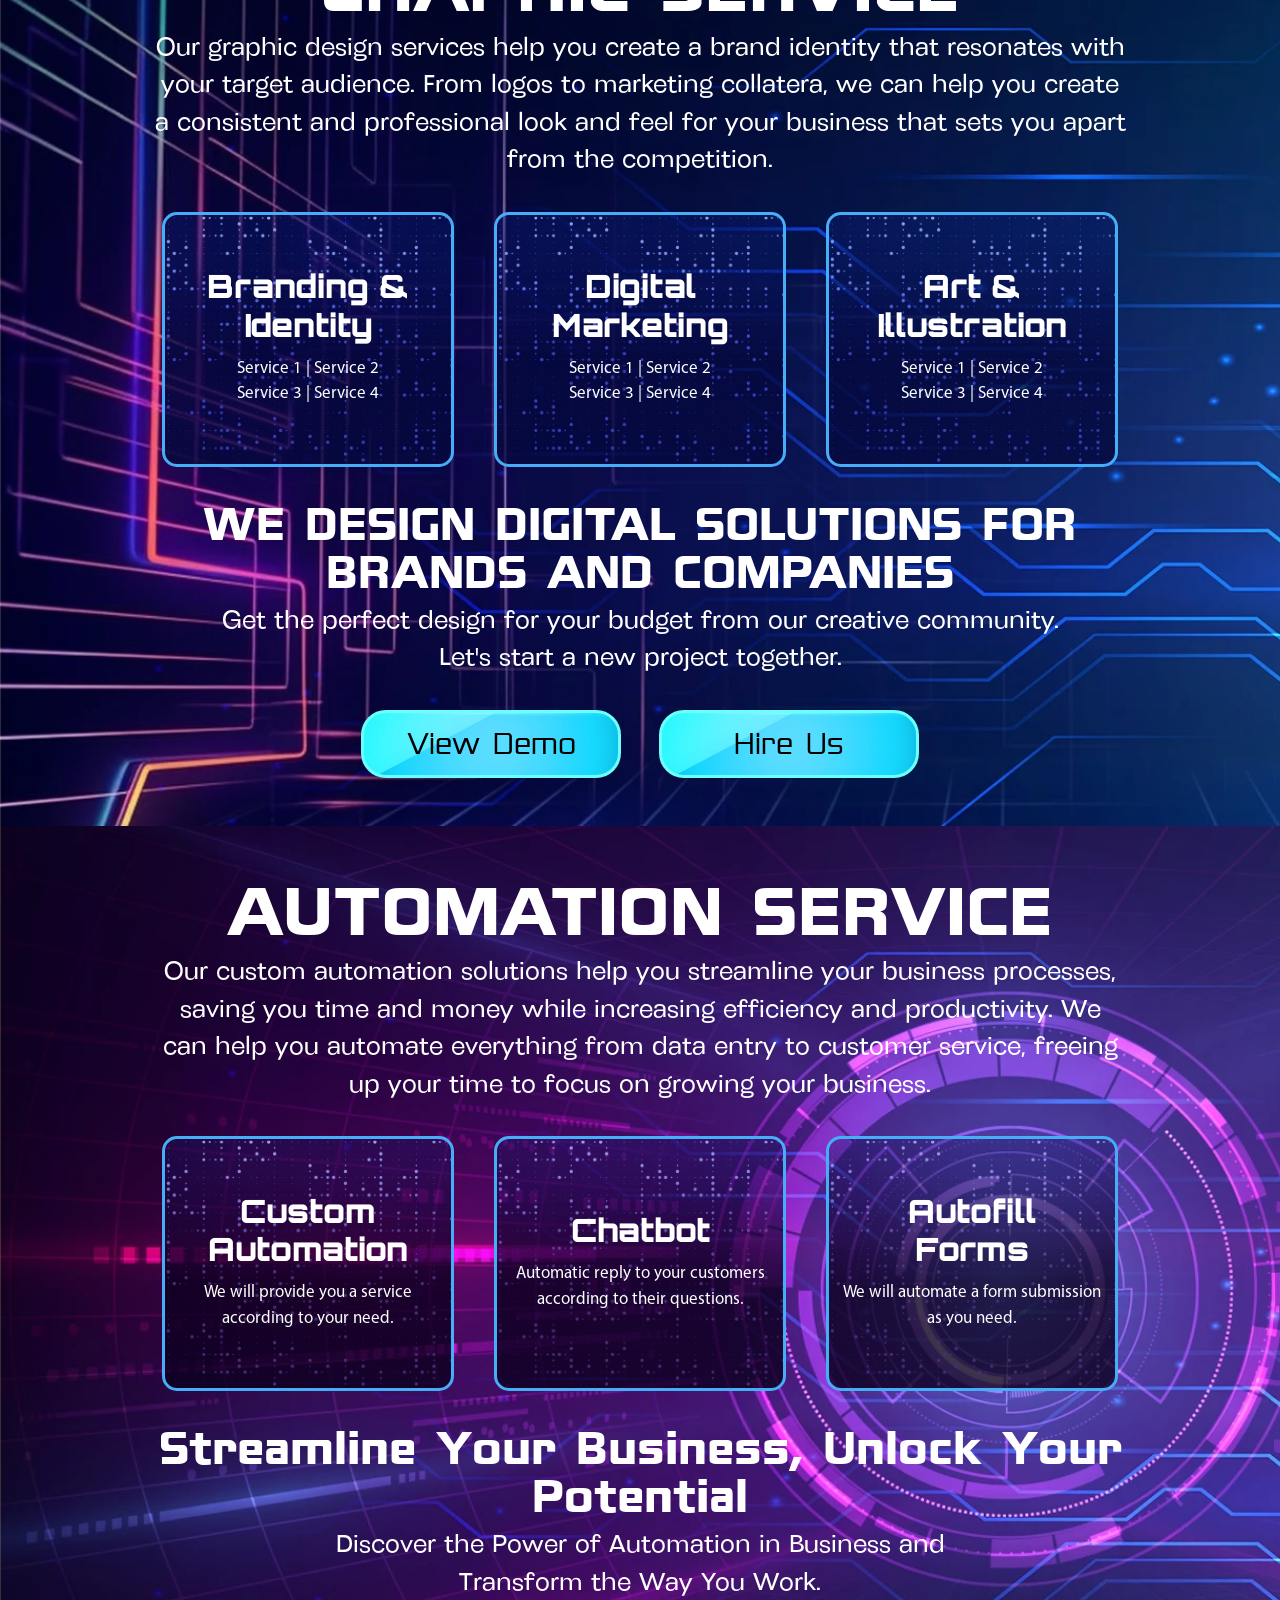
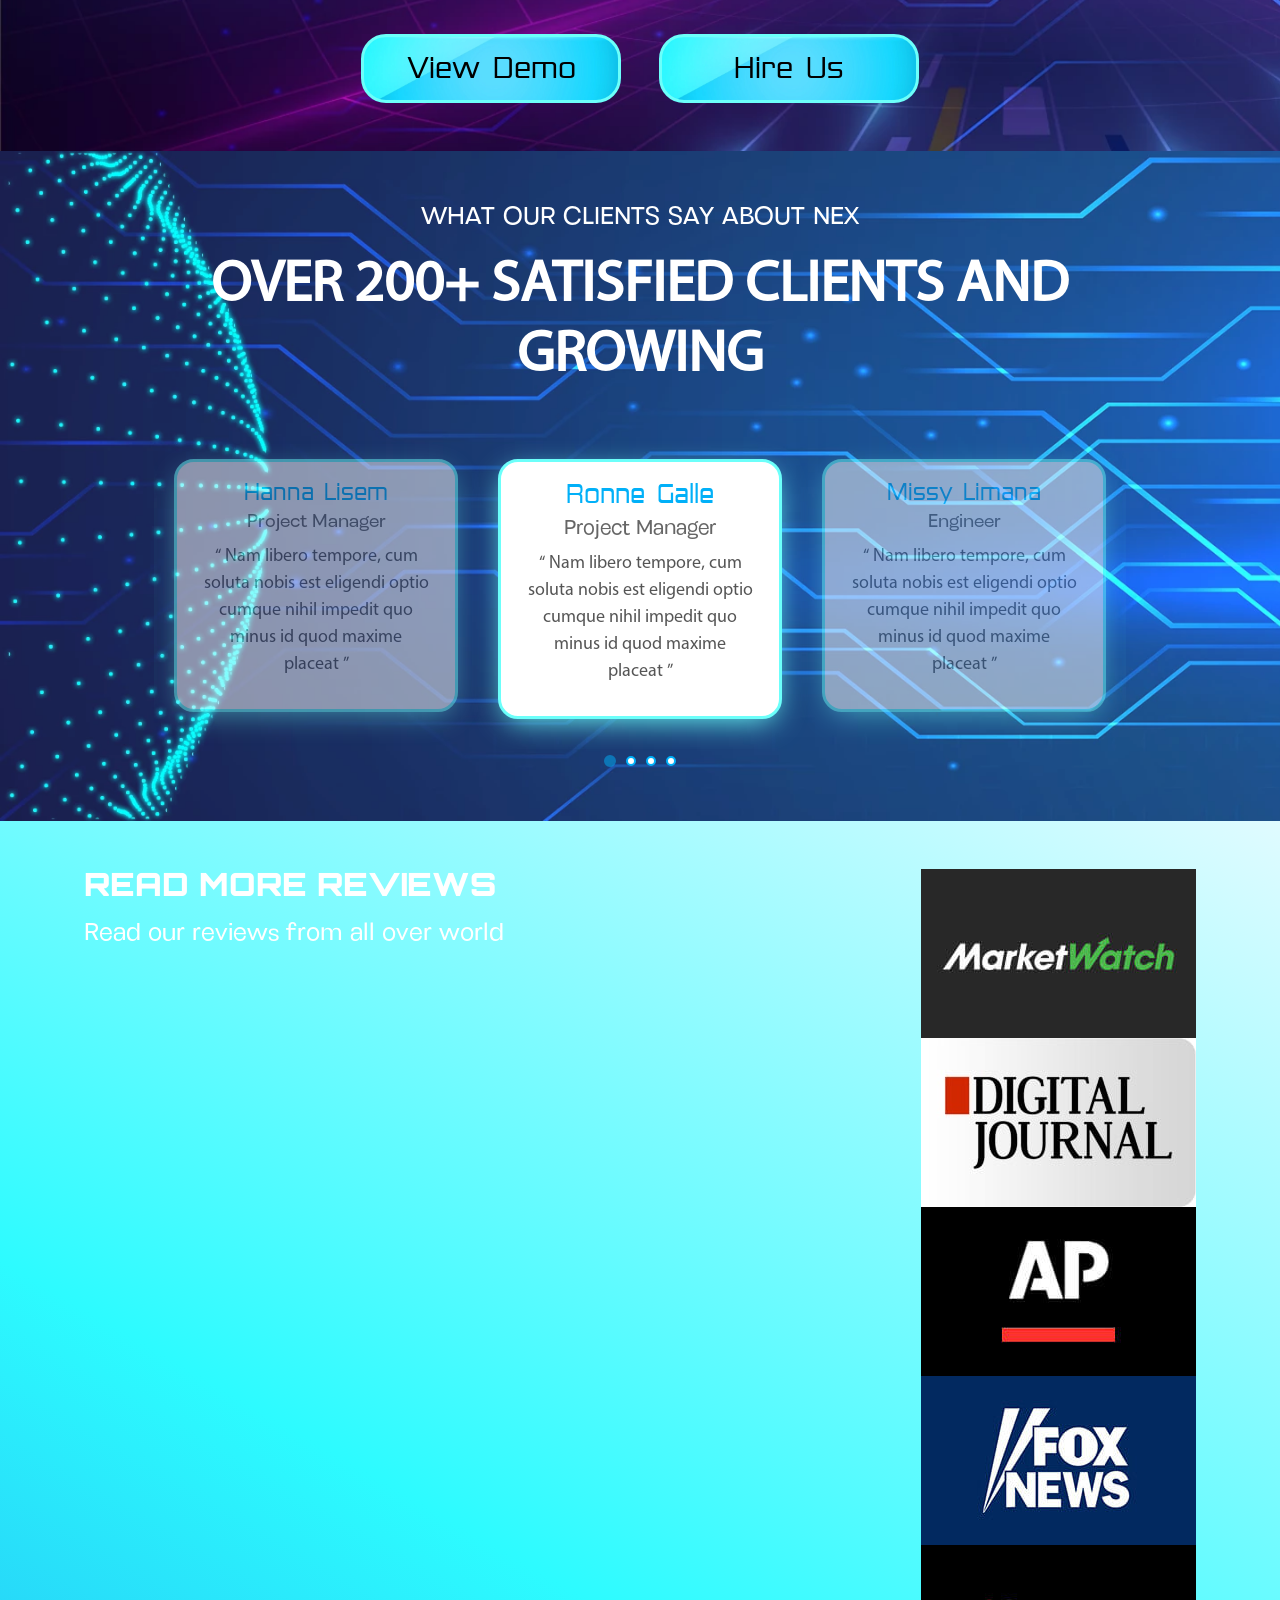
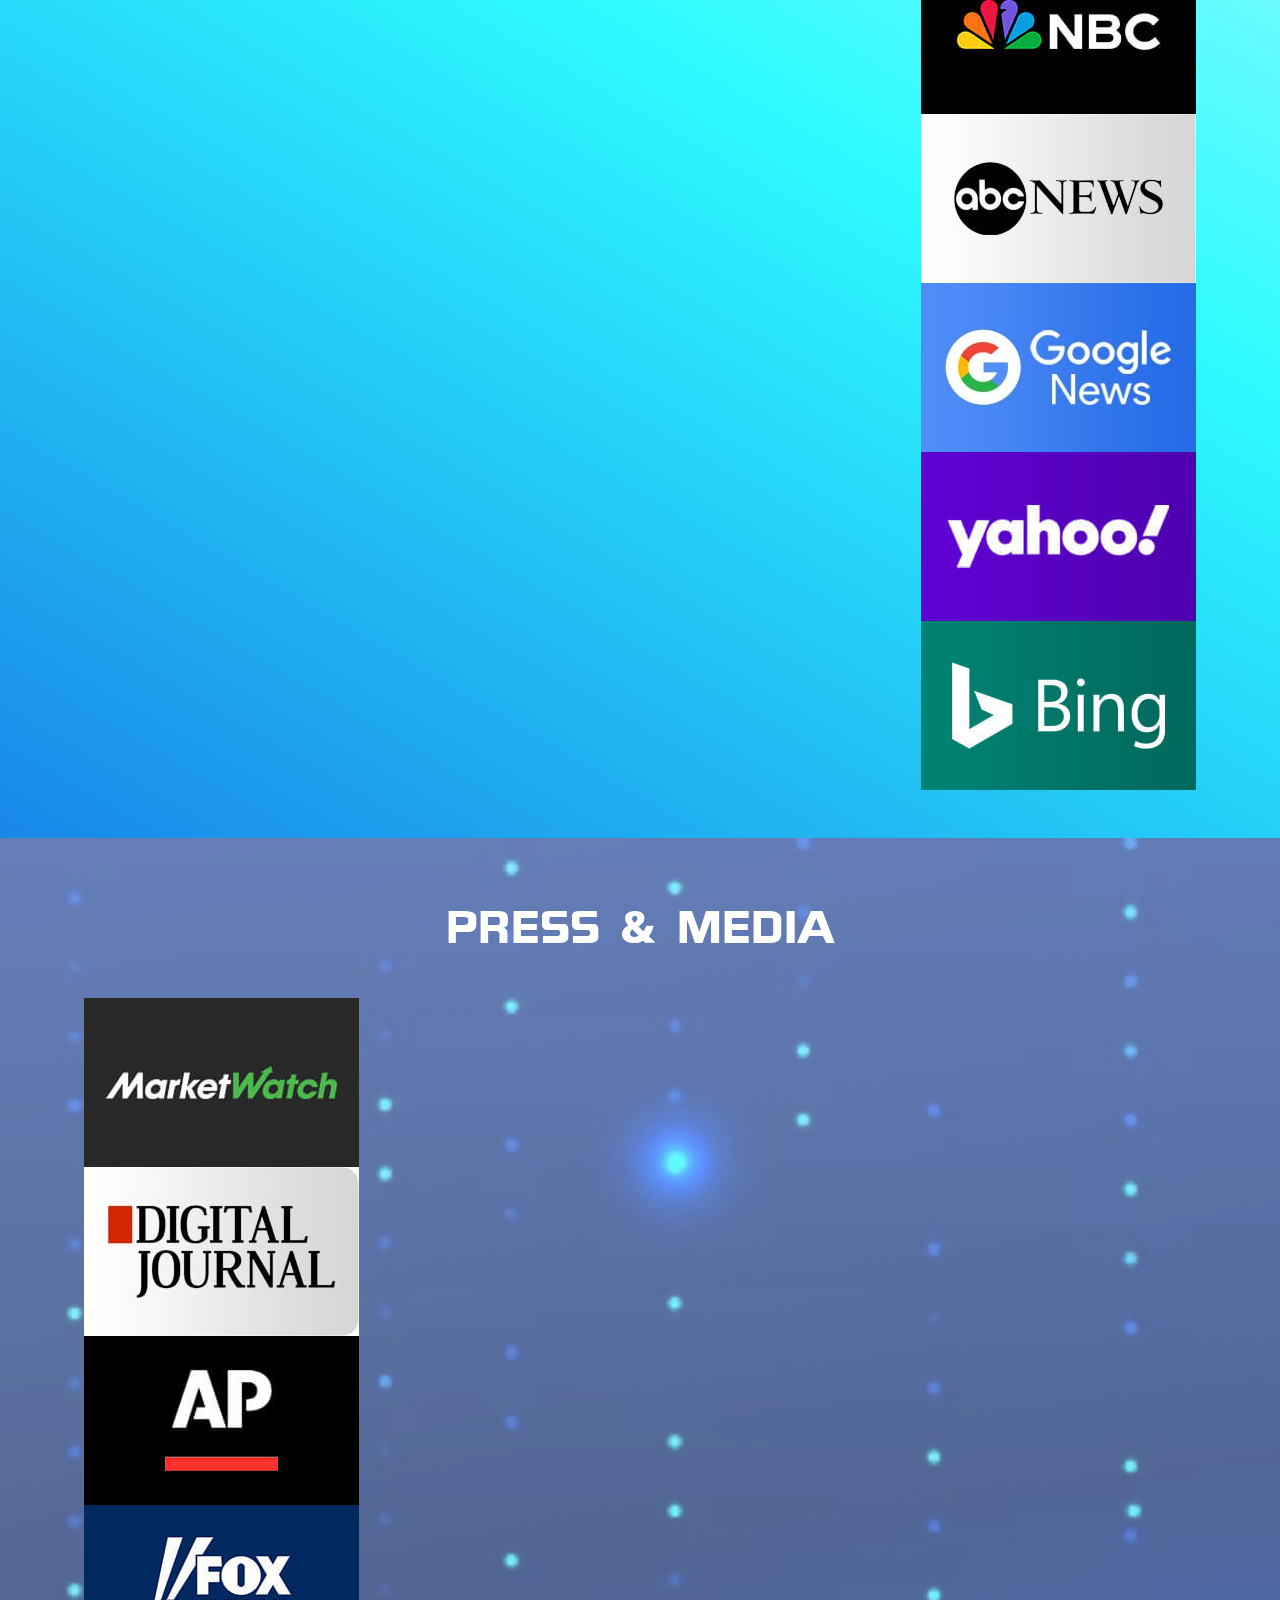
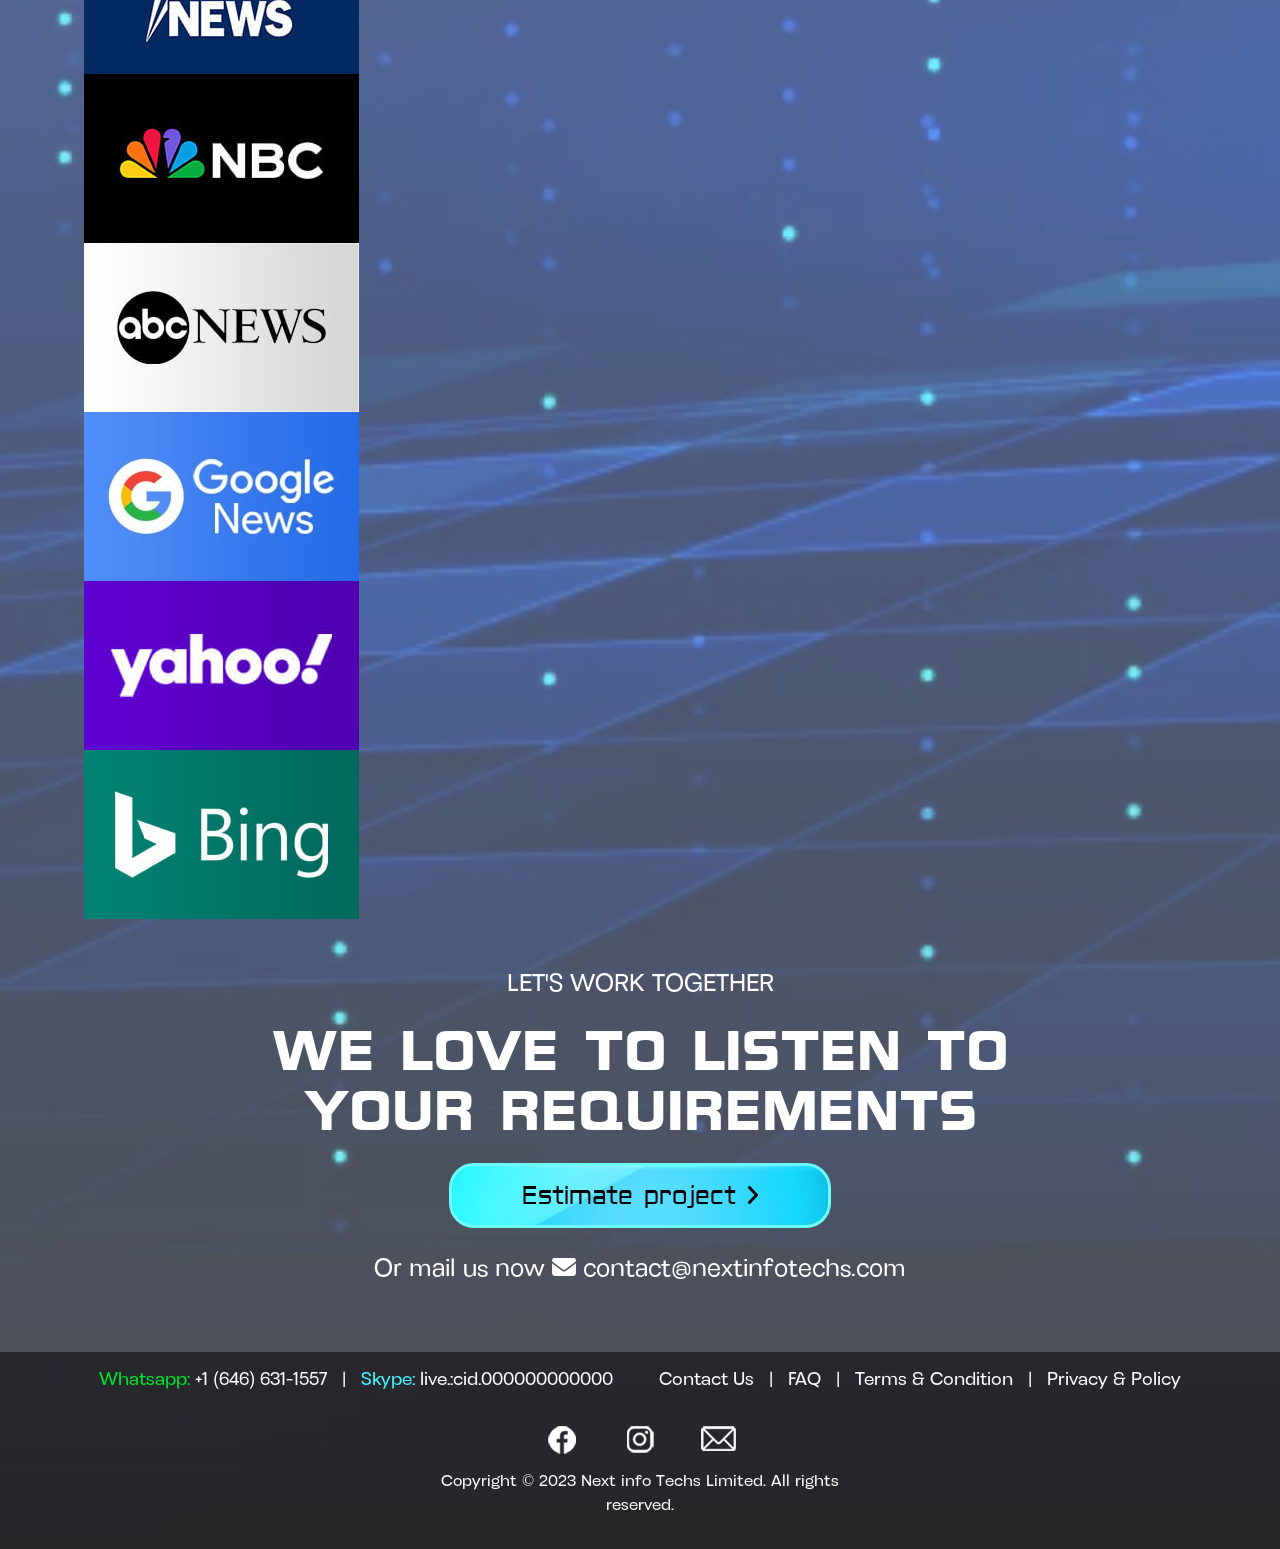
==== commit d4106ae6: "update blog" ====
--- a/index.html
+++ b/index.html
@@ -11,10 +11,9 @@
     <meta property="og:title" content="NEXT INFO TECHS | AI, WEB2, WEB3 & Automation TECH" />
     <meta property="og:description" content="Next Info Techs (NEX) focus on delivering cutting-edge technology and exceptional customer service expertise in Web2, Web3, NFT, Database, website and landing page design, graphic design, and social media marketing, Next Info Techs offers a one-stop shop for all of a company's digital needs." />
     <meta content="http://nextinfotechs.com/assets/images/desktop/background.png" property="og:image"/>
-    <meta content="https://nextinfotechs.com/assets/images/desktop/background.png" property="og:image:secure_url"/>
     <meta content="image/png" property="og:image:type"/>
-    <meta content="600" property="og:image:width"/>
-    <meta content="400" property="og:image:height"/>
+    <meta content="1920" property="og:image:width"/>
+    <meta content="1227" property="og:image:height"/>
     <meta content="Next Info Techs Limited" property="og:image:alt"/>
     <meta content="Next Info Techs Limited" property="og:description"/>
     <meta content="https://nextinfotechs.com/" property="og:url"/>
@@ -582,7 +581,17 @@
                 </p>
             </div>
             <div class="col-lg-6 text-end">
-                <img alt="" class="img-fluid" src="assets/images/review/logo.png"/>
+                <section class="blogs slider">
+                    <div class="slide"><img src="assets/images/press/1.jpg"></div>
+                    <div class="slide"><img src="assets/images/press/2.jpg"></div>
+                    <div class="slide"><img src="assets/images/press/3.jpg"></div>
+                    <div class="slide"><img src="assets/images/press/4.jpg"></div>
+                    <div class="slide"><img src="assets/images/press/5.jpg"></div>
+                    <div class="slide"><img src="assets/images/press/6.jpg"></div>
+                    <div class="slide"><img src="assets/images/press/7.jpg"></div>
+                    <div class="slide"><img src="assets/images/press/8.jpg"></div>
+                    <div class="slide"><img src="assets/images/press/9.jpg"></div>
+                </section>
             </div>
         </div>
     </div>
--- a/assets/css/style.css
+++ b/assets/css/style.css
@@ -134,7 +134,20 @@
     border:3px solid #6cfffa;
 }
 
-.next-btn:hover {
+.contact-btn {
+    font-family: 'BlackthornsRegular', serif;
+    border-radius: 25px;
+    font-weight: 550;
+    font-size: 16px;
+    width: 240px;
+    padding: 10px 40px 12px 40px;
+    background: url(../images/button/btn.webp) no-repeat;
+    background-size: cover;
+    color: black;
+    border: 3px solid #6cfffa;
+}
+
+.next-btn:hover,.contact-btn:hover {
     background: url("../images/button/btn-h.webp") no-repeat;
     background-size: cover;
     color: white;
@@ -1164,3 +1177,9 @@
     color: #46f8fe;
 }
 
+.next-title{
+    background-image: url("../images/bg/ai.webp");
+    background-size: cover;
+    padding-top: 10rem;
+    padding-bottom: 4rem;
+}
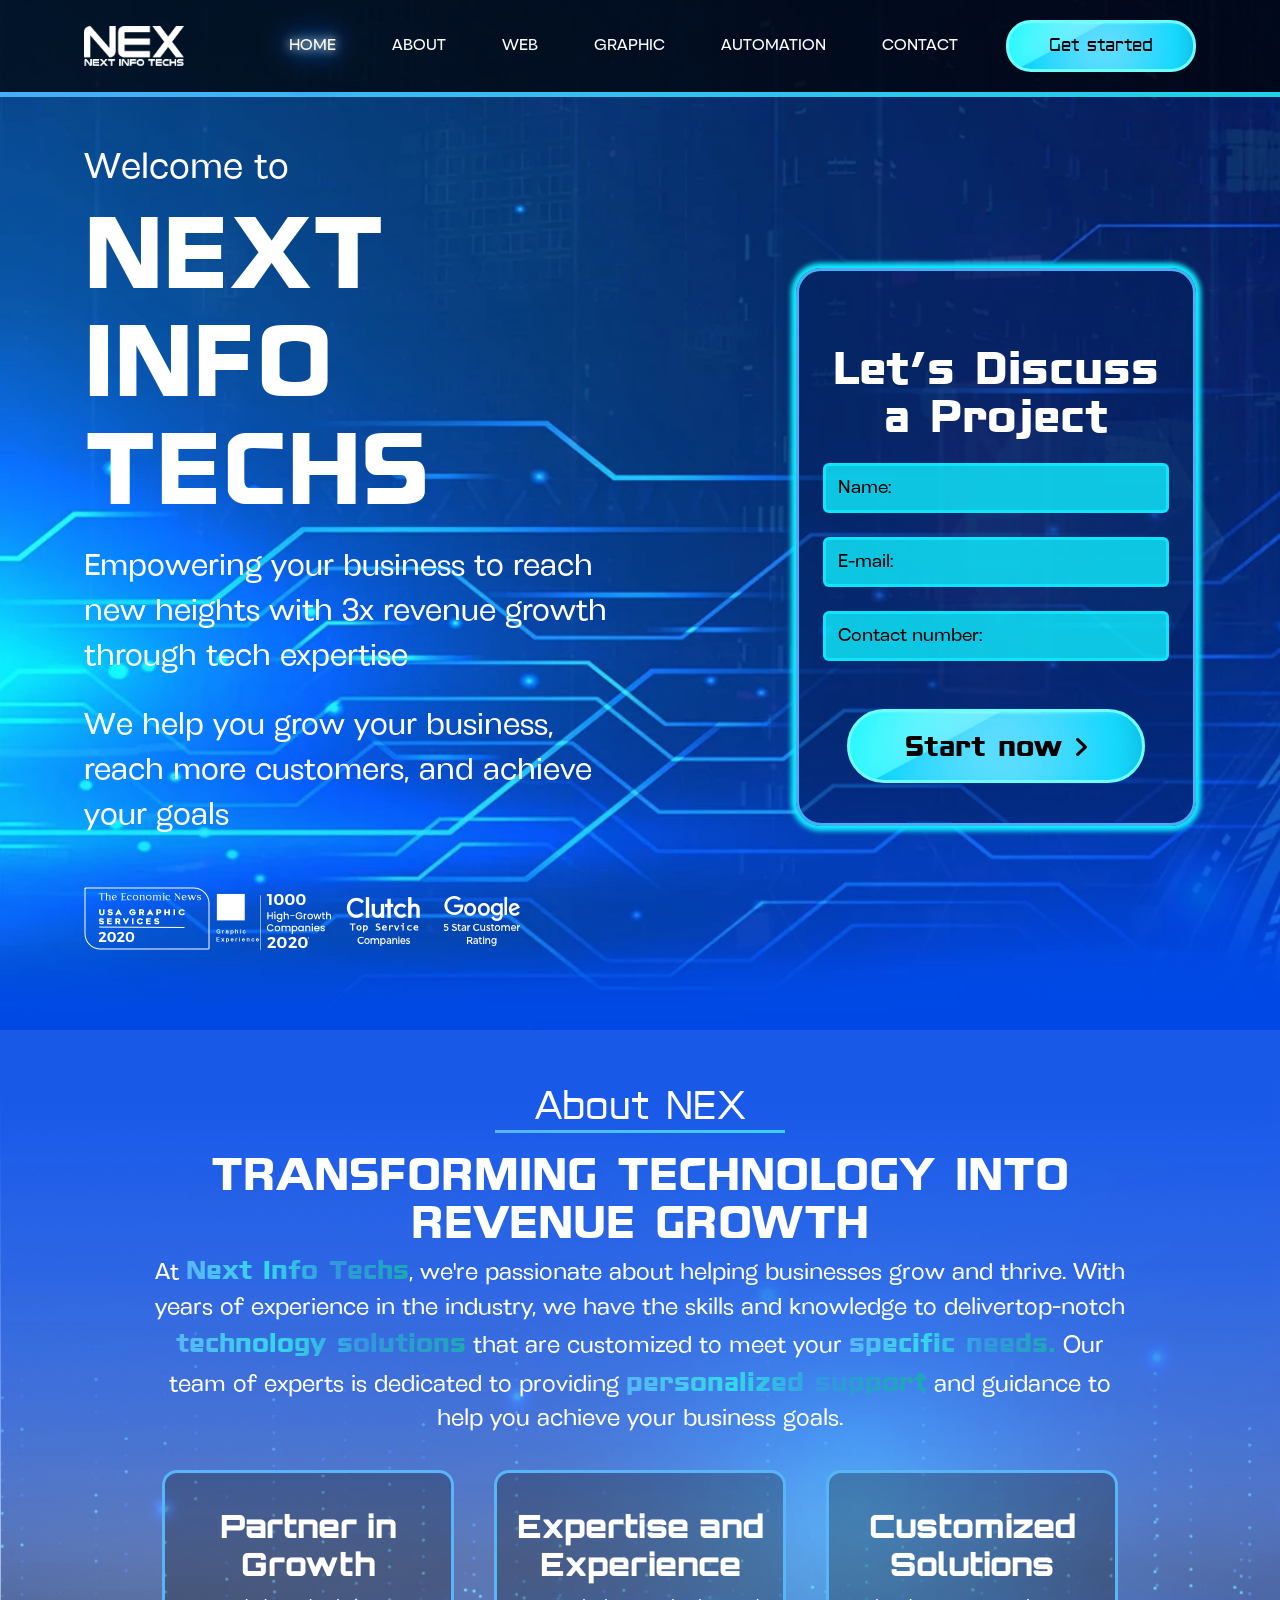
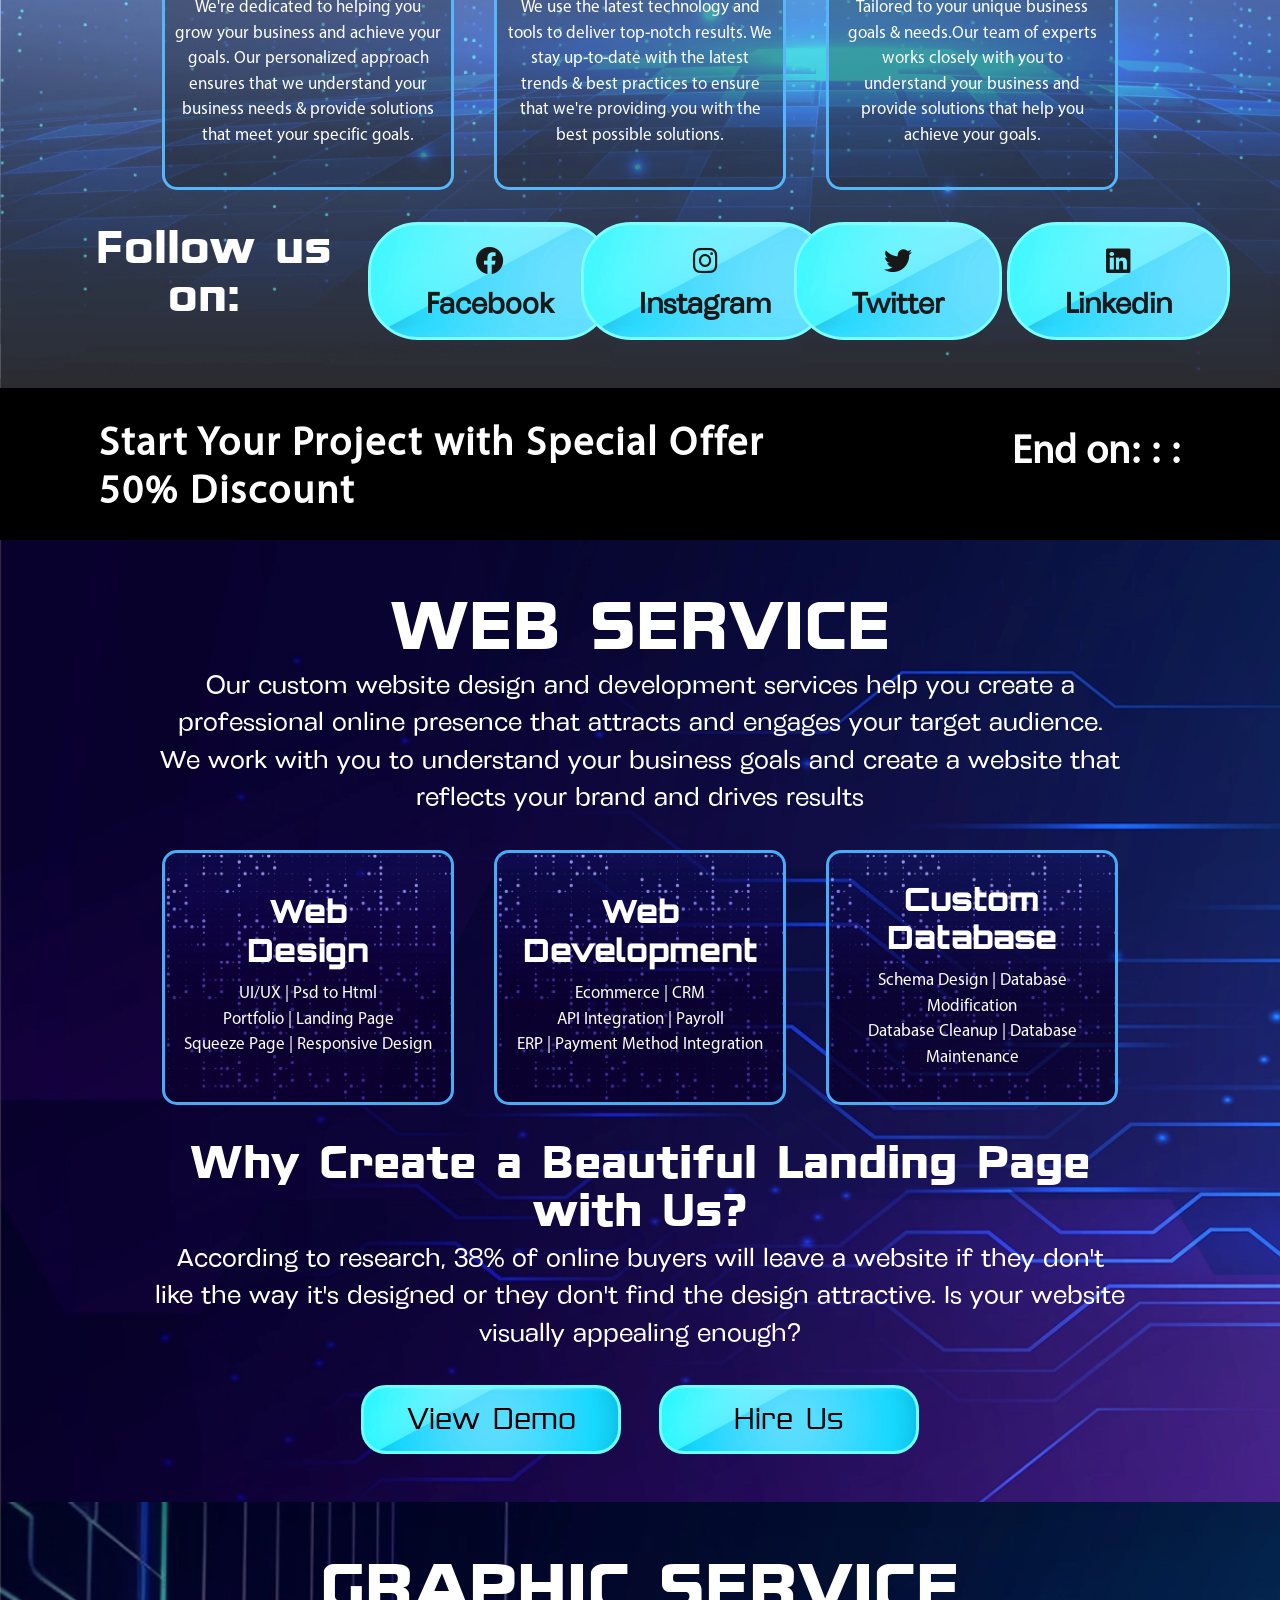
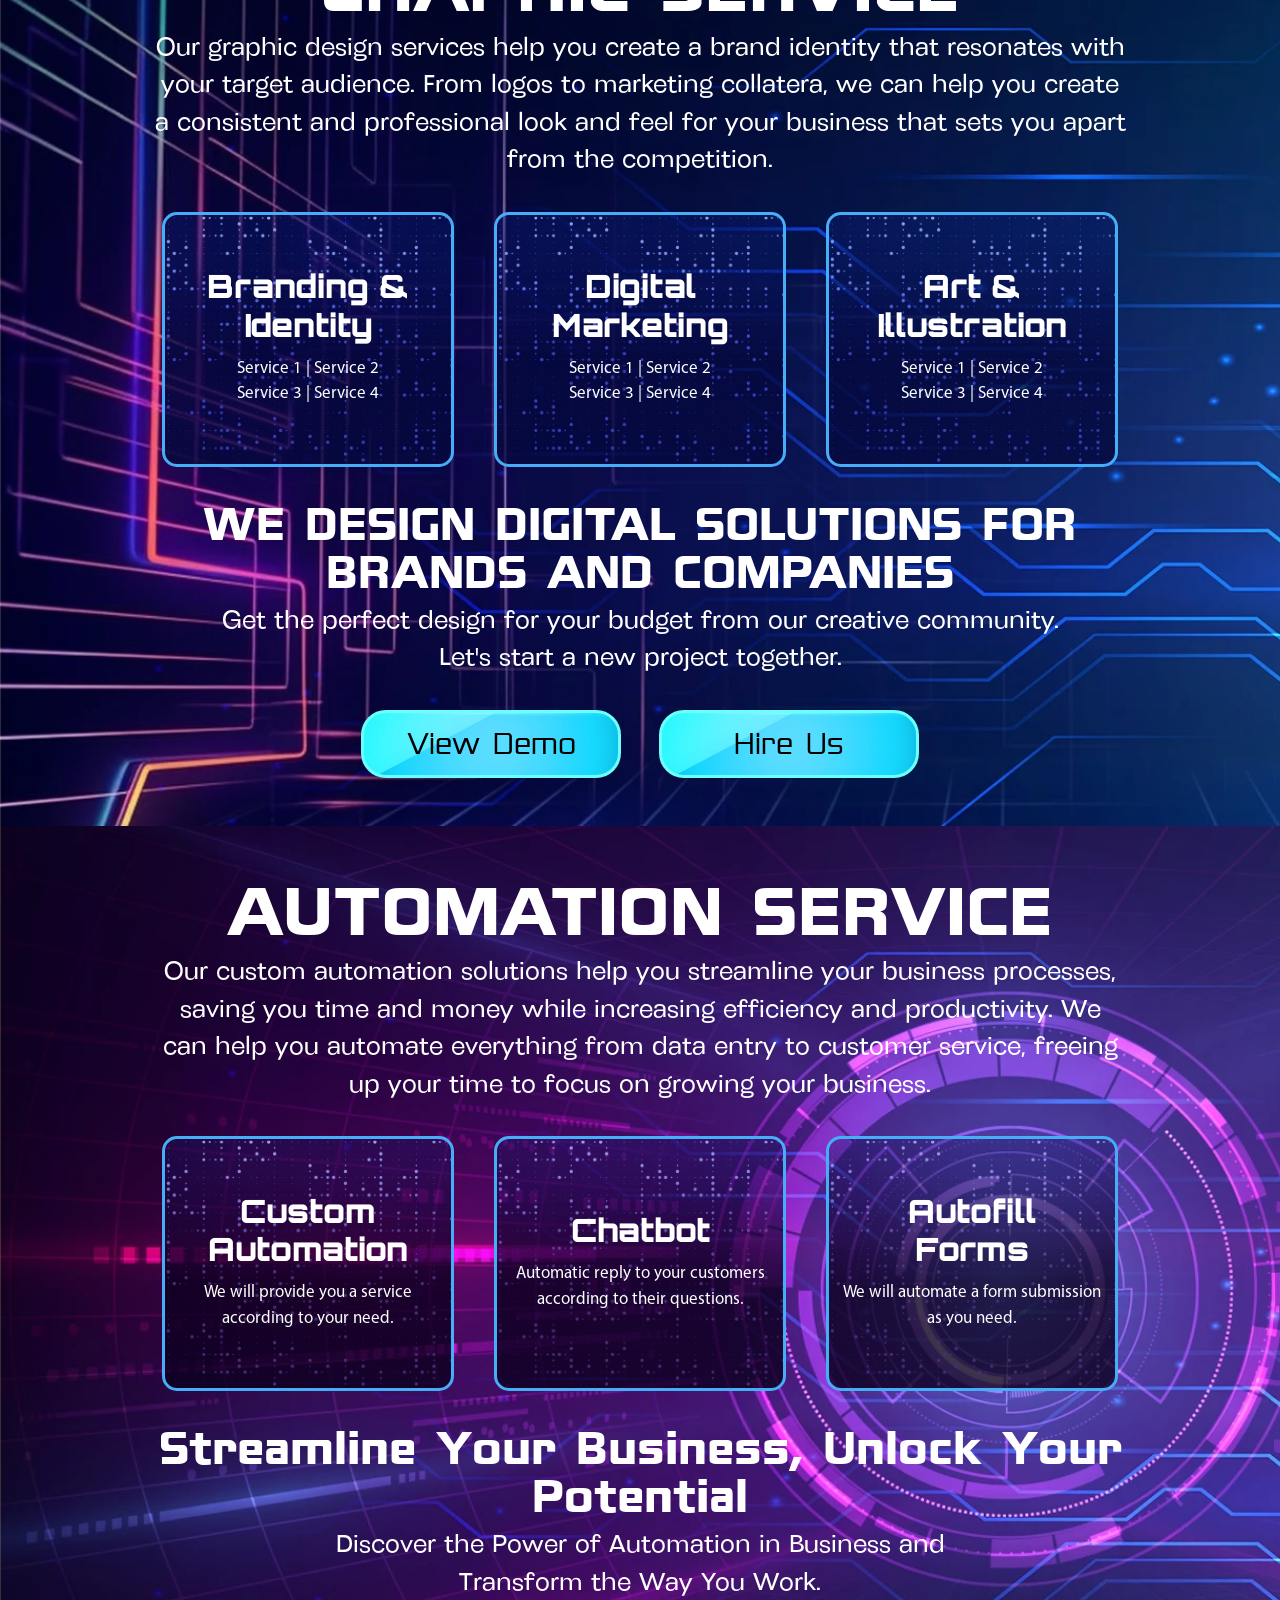
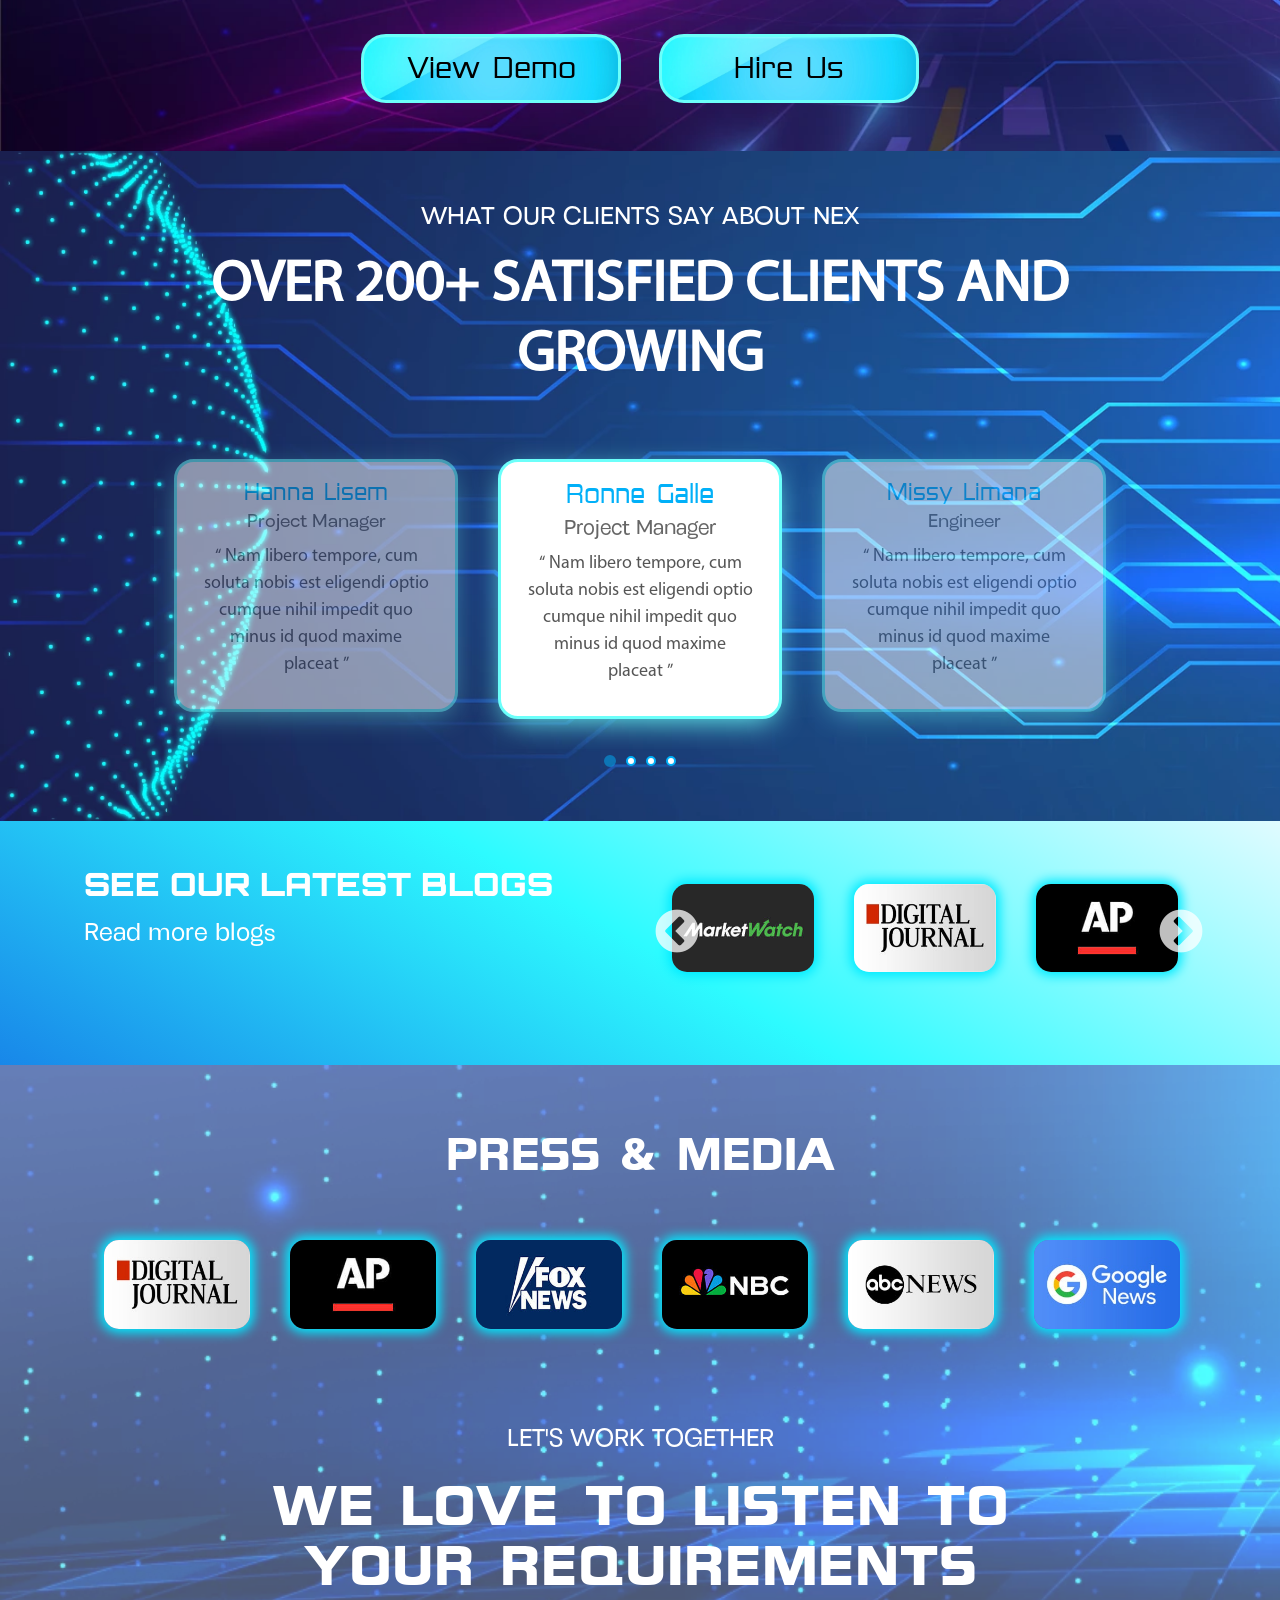
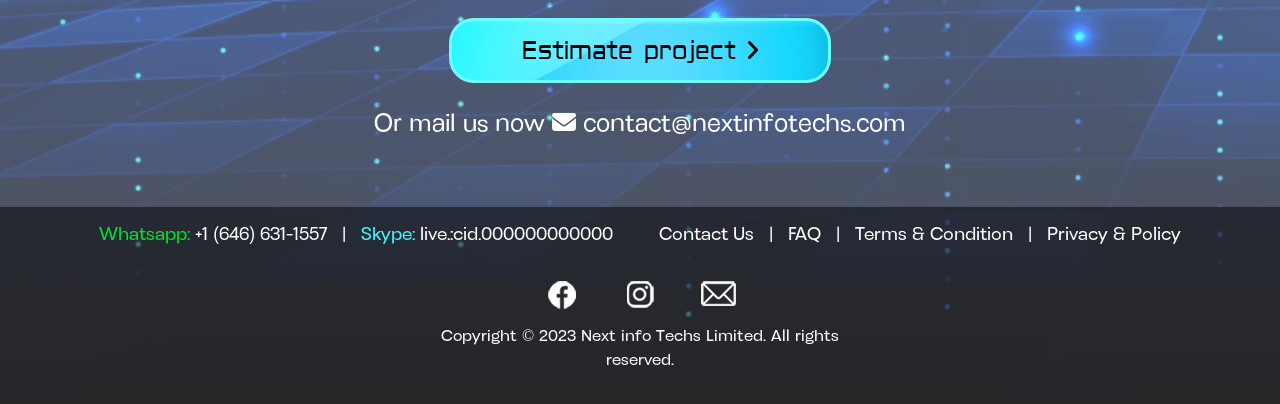
==== commit 989d343f: "update blog" ====
--- a/index.html
+++ b/index.html
@@ -10,7 +10,7 @@
 
     <meta property="og:title" content="NEXT INFO TECHS | AI, WEB2, WEB3 & Automation TECH" />
     <meta property="og:description" content="Next Info Techs (NEX) focus on delivering cutting-edge technology and exceptional customer service expertise in Web2, Web3, NFT, Database, website and landing page design, graphic design, and social media marketing, Next Info Techs offers a one-stop shop for all of a company's digital needs." />
-    <meta content="http://nextinfotechs.com/assets/images/desktop/background.png" property="og:image"/>
+    <meta content="https://nextinfotechs.com/assets/images/desktop/background.png" property="og:image"/>
     <meta content="image/png" property="og:image:type"/>
     <meta content="1920" property="og:image:width"/>
     <meta content="1227" property="og:image:height"/>
@@ -25,6 +25,8 @@
 
     <link href="assets/vendor/Bootstrap/css/bootstrap.min.css" rel="stylesheet"/>
     <link href="assets/vendor/OwlCarousel/css/owl.carousel.min.css" rel="stylesheet"/>
+    <link href="assets/vendor/Slick/slick.min.css" rel="stylesheet"/>
+    <link href="assets/vendor/Slick/slick-theme.min.css" rel="stylesheet"/>
     <link href="assets/vendor/FontAwesome/css/all.min.css" rel="stylesheet"/>
     <link href="assets/css/style.css" rel="stylesheet"/>
 </head>
@@ -574,23 +576,23 @@
         <div class="row">
             <div class="col-lg-6">
                 <h2 class="next-review-start-title">
-                    READ MORE REVIEWS
+                    SEE OUR LATEST BLOGS
                 </h2>
                 <p class="next-review-start-content">
-                    Read our reviews from all over world
+                    Read more blogs
                 </p>
             </div>
             <div class="col-lg-6 text-end">
                 <section class="blogs slider">
-                    <div class="slide"><img src="assets/images/press/1.jpg"></div>
-                    <div class="slide"><img src="assets/images/press/2.jpg"></div>
-                    <div class="slide"><img src="assets/images/press/3.jpg"></div>
-                    <div class="slide"><img src="assets/images/press/4.jpg"></div>
-                    <div class="slide"><img src="assets/images/press/5.jpg"></div>
-                    <div class="slide"><img src="assets/images/press/6.jpg"></div>
-                    <div class="slide"><img src="assets/images/press/7.jpg"></div>
-                    <div class="slide"><img src="assets/images/press/8.jpg"></div>
-                    <div class="slide"><img src="assets/images/press/9.jpg"></div>
+                    <div class="slide"><img src="assets/images/press/1.jpg" alt=""/></div>
+                    <div class="slide"><img src="assets/images/press/2.jpg" alt=""/></div>
+                    <div class="slide"><img src="assets/images/press/3.jpg" alt=""/></div>
+                    <div class="slide"><img src="assets/images/press/4.jpg" alt=""/></div>
+                    <div class="slide"><img src="assets/images/press/5.jpg" alt=""/></div>
+                    <div class="slide"><img src="assets/images/press/6.jpg" alt=""/></div>
+                    <div class="slide"><img src="assets/images/press/7.jpg" alt=""/></div>
+                    <div class="slide"><img src="assets/images/press/8.jpg" alt=""/></div>
+                    <div class="slide"><img src="assets/images/press/9.jpg" alt=""/></div>
                 </section>
             </div>
         </div>
@@ -612,15 +614,15 @@
             </div>
             <div class="col-lg-12">
                 <section class="customer-logos slider">
-                    <div class="slide"><img src="assets/images/press/1.jpg"></div>
-                    <div class="slide"><img src="assets/images/press/2.jpg"></div>
-                    <div class="slide"><img src="assets/images/press/3.jpg"></div>
-                    <div class="slide"><img src="assets/images/press/4.jpg"></div>
-                    <div class="slide"><img src="assets/images/press/5.jpg"></div>
-                    <div class="slide"><img src="assets/images/press/6.jpg"></div>
-                    <div class="slide"><img src="assets/images/press/7.jpg"></div>
-                    <div class="slide"><img src="assets/images/press/8.jpg"></div>
-                    <div class="slide"><img src="assets/images/press/9.jpg"></div>
+                    <div class="slide"><img src="assets/images/press/1.jpg" alt=""/></div>
+                    <div class="slide"><img src="assets/images/press/2.jpg" alt=""/></div>
+                    <div class="slide"><img src="assets/images/press/3.jpg" alt=""/></div>
+                    <div class="slide"><img src="assets/images/press/4.jpg" alt=""/></div>
+                    <div class="slide"><img src="assets/images/press/5.jpg" alt=""/></div>
+                    <div class="slide"><img src="assets/images/press/6.jpg" alt=""/></div>
+                    <div class="slide"><img src="assets/images/press/7.jpg" alt=""/></div>
+                    <div class="slide"><img src="assets/images/press/8.jpg" alt=""/></div>
+                    <div class="slide"><img src="assets/images/press/9.jpg" alt=""/></div>
                 </section>
             </div>
         </div>
@@ -718,7 +720,7 @@
 <script src="assets/vendor/Bootstrap/js/bootstrap.bundle.min.js"></script>
 <script src="assets/vendor/jQuery/jquery-3.6.4.min.js"></script>
 <script src="assets/vendor/OwlCarousel/js/owl.carousel.min.js"></script>
-<script src='assets/vendor/Slick/slick.js'></script>
+<script src='assets/vendor/Slick/slick.min.js'></script>
 <script src="assets/js/main.js"></script>
 </body>
 </html>
--- a/assets/css/style.css
+++ b/assets/css/style.css
@@ -1183,3 +1183,19 @@
     padding-top: 10rem;
     padding-bottom: 4rem;
 }
+
+.slick-arrow {
+    z-index: 1;
+    width: 40px;
+    height: 40px;
+}
+
+.slick-arrow:before {
+    font-size: 50px;
+}
+.slick-next {
+    right: 0;
+}
+.slick-prev {
+    left: 0;
+}
